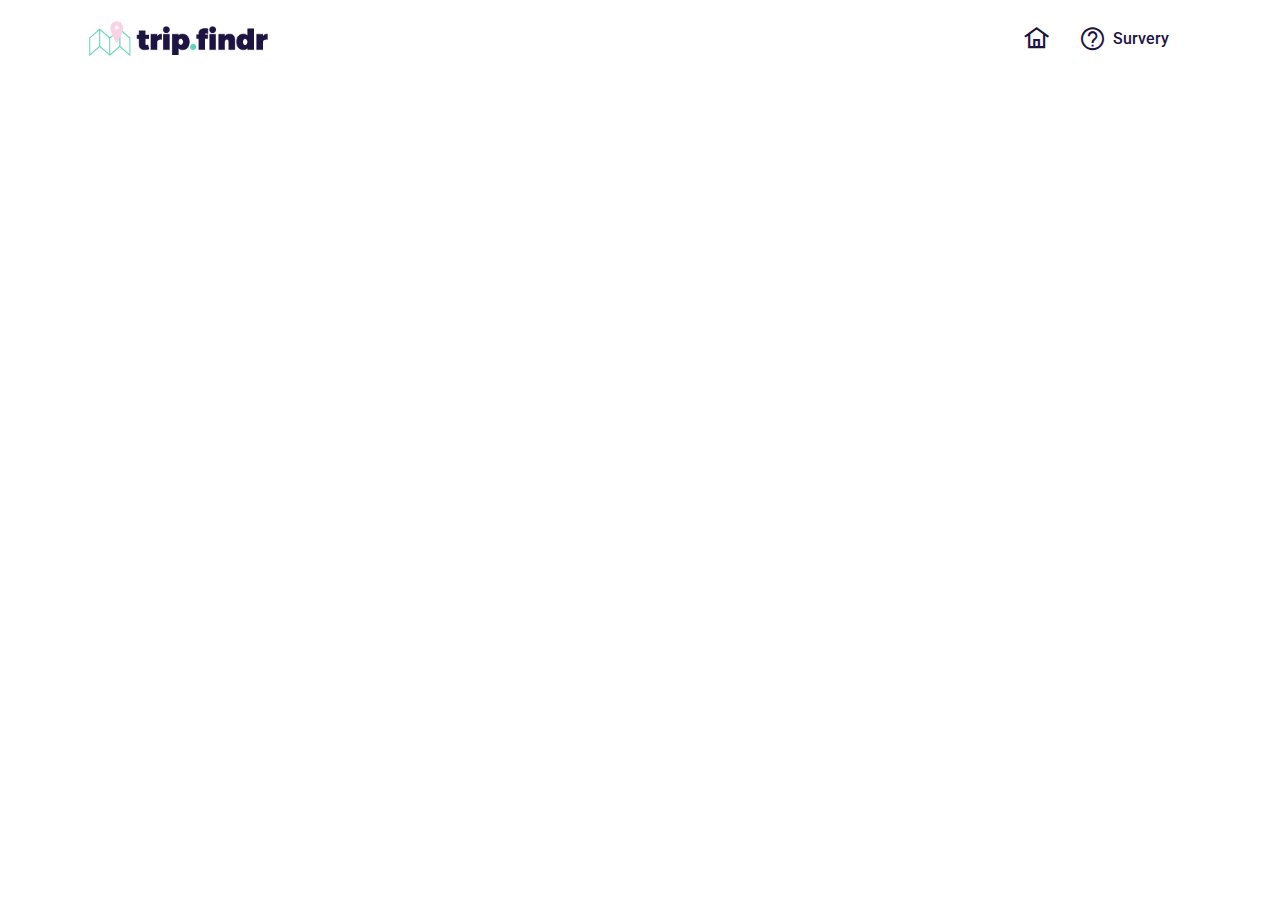
==== results.html @ 06245457 "create github pages" ====
<!DOCTYPE html>
<html  >
<head>
  <!-- Site made with Mobirise Website Builder v4.9.7, https://mobirise.com -->
  <meta charset="UTF-8">
  <meta http-equiv="X-UA-Compatible" content="IE=edge">
  <meta name="generator" content="Mobirise v4.9.7, mobirise.com">
  <meta name="viewport" content="width=device-width, initial-scale=1, minimum-scale=1">
  <link rel="shortcut icon" href="assets/images/tripfindr-icon-128x128.png" type="image/x-icon">
  <meta name="description" content="">
  
  <title>Results</title>
  <link rel="stylesheet" href="assets/web/assets/mobirise-icons/mobirise-icons.css">
  <link rel="stylesheet" href="assets/web/assets/mobirise-icons2/mobirise2.css">
  <link rel="stylesheet" href="assets/tether/tether.min.css">
  <link rel="stylesheet" href="assets/bootstrap/css/bootstrap.min.css">
  <link rel="stylesheet" href="assets/bootstrap/css/bootstrap-grid.min.css">
  <link rel="stylesheet" href="assets/bootstrap/css/bootstrap-reboot.min.css">
  <link rel="stylesheet" href="assets/dropdown/css/style.css">
  <link rel="stylesheet" href="assets/theme/css/style.css">
  <link rel="stylesheet" href="assets/mobirise/css/mbr-additional.css" type="text/css">
  
  
  
</head>
<body>
  <section class="menu cid-qTkzRZLJNu" once="menu" id="menu1-4">

    

    <nav class="navbar navbar-expand beta-menu navbar-dropdown align-items-center navbar-fixed-top navbar-toggleable-sm">
        <button class="navbar-toggler navbar-toggler-right" type="button" data-toggle="collapse" data-target="#navbarSupportedContent" aria-controls="navbarSupportedContent" aria-expanded="false" aria-label="Toggle navigation">
            <div class="hamburger">
                <span></span>
                <span></span>
                <span></span>
                <span></span>
            </div>
        </button>
        <div class="menu-logo">
            <div class="navbar-brand">
                <span class="navbar-logo">
                    <a href="index.html">
                         <img src="assets/images/tripfindr-logo-header-50px-284x88.png" alt="Mobirise" title="" style="height: 3.8rem;">
                    </a>
                </span>
                
            </div>
        </div>
        <div class="collapse navbar-collapse" id="navbarSupportedContent">
            <ul class="navbar-nav nav-dropdown nav-right" data-app-modern-menu="true"><li class="nav-item">
                    <a class="nav-link link text-secondary display-4" href="index.html"><span class="mobi-mbri mobi-mbri-home mbr-iconfont mbr-iconfont-btn"></span>
                        </a>
                </li>
                <li class="nav-item">
                    <a class="nav-link link text-secondary display-4" href="survey.html"><span class="mobi-mbri mobi-mbri-help mbr-iconfont mbr-iconfont-btn" style="font-size: 23px;"></span>
                        
                        Survery</a>
                </li><li class="nav-item"><a class="nav-link link text-secondary display-4" href="https://mobirise.com">
                        </a></li></ul>
            
        </div>
    </nav>
</section>


  <section class="engine"><a href="https://mobirise.info/o">portfolio site templates</a></section><script src="assets/web/assets/jquery/jquery.min.js"></script>
  <script src="assets/popper/popper.min.js"></script>
  <script src="assets/tether/tether.min.js"></script>
  <script src="assets/bootstrap/js/bootstrap.min.js"></script>
  <script src="assets/smoothscroll/smooth-scroll.js"></script>
  <script src="assets/dropdown/js/script.min.js"></script>
  <script src="assets/touchswipe/jquery.touch-swipe.min.js"></script>
  <script src="assets/theme/js/script.js"></script>
  
  
</body>
</html>
---- assets/web/assets/mobirise-icons/mobirise-icons.css ----
@font-face {
  font-family: 'MobiriseIcons';
  src:  url('mobirise-icons.eot?spat4u');
  src:  url('mobirise-icons.eot?spat4u#iefix') format('embedded-opentype'),
    url('mobirise-icons.ttf?spat4u') format('truetype'),
    url('mobirise-icons.woff?spat4u') format('woff'),
    url('mobirise-icons.svg?spat4u#MobiriseIcons') format('svg');
  font-weight: normal;
  font-style: normal;
}

[class^="mbri-"], [class*=" mbri-"] {
  /* use !important to prevent issues with browser extensions that change fonts */
  font-family: MobiriseIcons !important;
  speak: none;
  font-style: normal;
  font-weight: normal;
  font-variant: normal;
  text-transform: none;
  line-height: 1;

  /* Better Font Rendering =========== */
  -webkit-font-smoothing: antialiased;
  -moz-osx-font-smoothing: grayscale;
}

.mbri-add-submenu:before {
  content: "\e900";
}
.mbri-alert:before {
  content: "\e901";
}
.mbri-align-center:before {
  content: "\e902";
}
.mbri-align-justify:before {
  content: "\e903";
}
.mbri-align-left:before {
  content: "\e904";
}
.mbri-align-right:before {
  content: "\e905";
}
.mbri-android:before {
  content: "\e906";
}
.mbri-apple:before {
  content: "\e907";
}
.mbri-arrow-down:before {
  content: "\e908";
}
.mbri-arrow-next:before {
  content: "\e909";
}
.mbri-arrow-prev:before {
  content: "\e90a";
}
.mbri-arrow-up:before {
  content: "\e90b";
}
.mbri-bold:before {
  content: "\e90c";
}
.mbri-bookmark:before {
  content: "\e90d";
}
.mbri-bootstrap:before {
  content: "\e90e";
}
.mbri-briefcase:before {
  content: "\e90f";
}
.mbri-browse:before {
  content: "\e910";
}
.mbri-bulleted-list:before {
  content: "\e911";
}
.mbri-calendar:before {
  content: "\e912";
}
.mbri-camera:before {
  content: "\e913";
}
.mbri-cart-add:before {
  content: "\e914";
}
.mbri-cart-full:before {
  content: "\e915";
}
.mbri-cash:before {
  content: "\e916";
}
.mbri-change-style:before {
  content: "\e917";
}
.mbri-chat:before {
  content: "\e918";
}
.mbri-clock:before {
  content: "\e919";
}
.mbri-close:before {
  content: "\e91a";
}
.mbri-cloud:before {
  content: "\e91b";
}
.mbri-code:before {
  content: "\e91c";
}
.mbri-contact-form:before {
  content: "\e91d";
}
.mbri-credit-card:before {
  content: "\e91e";
}
.mbri-cursor-click:before {
  content: "\e91f";
}
.mbri-cust-feedback:before {
  content: "\e920";
}
.mbri-database:before {
  content: "\e921";
}
.mbri-delivery:before {
  content: "\e922";
}
.mbri-desktop:before {
  content: "\e923";
}
.mbri-devices:before {
  content: "\e924";
}
.mbri-down:before {
  content: "\e925";
}
.mbri-download:before {
  content: "\e989";
}
.mbri-drag-n-drop:before {
  content: "\e927";
}
.mbri-drag-n-drop2:before {
  content: "\e928";
}
.mbri-edit:before {
  content: "\e929";
}
.mbri-edit2:before {
  content: "\e92a";
}
.mbri-error:before {
  content: "\e92b";
}
.mbri-extension:before {
  content: "\e92c";
}
.mbri-features:before {
  content: "\e92d";
}
.mbri-file:before {
  content: "\e92e";
}
.mbri-flag:before {
  content: "\e92f";
}
.mbri-folder:before {
  content: "\e930";
}
.mbri-gift:before {
  content: "\e931";
}
.mbri-github:before {
  content: "\e932";
}
.mbri-globe:before {
  content: "\e933";
}
.mbri-globe-2:before {
  content: "\e934";
}
.mbri-growing-chart:before {
  content: "\e935";
}
.mbri-hearth:before {
  content: "\e936";
}
.mbri-help:before {
  content: "\e937";
}
.mbri-home:before {
  content: "\e938";
}
.mbri-hot-cup:before {
  content: "\e939";
}
.mbri-idea:before {
  content: "\e93a";
}
.mbri-image-gallery:before {
  content: "\e93b";
}
.mbri-image-slider:before {
  content: "\e93c";
}
.mbri-info:before {
  content: "\e93d";
}
.mbri-italic:before {
  content: "\e93e";
}
.mbri-key:before {
  content: "\e93f";
}
.mbri-laptop:before {
  content: "\e940";
}
.mbri-layers:before {
  content: "\e941";
}
.mbri-left-right:before {
  content: "\e942";
}
.mbri-left:before {
  content: "\e943";
}
.mbri-letter:before {
  content: "\e944";
}
.mbri-like:before {
  content: "\e945";
}
.mbri-link:before {
  content: "\e946";
}
.mbri-lock:before {
  content: "\e947";
}
.mbri-login:before {
  content: "\e948";
}
.mbri-logout:before {
  content: "\e949";
}
.mbri-magic-stick:before {
  content: "\e94a";
}
.mbri-map-pin:before {
  content: "\e94b";
}
.mbri-menu:before {
  content: "\e94c";
}
.mbri-mobile:before {
  content: "\e94d";
}
.mbri-mobile2:before {
  content: "\e94e";
}
.mbri-mobirise:before {
  content: "\e94f";
}
.mbri-more-horizontal:before {
  content: "\e950";
}
.mbri-more-vertical:before {
  content: "\e951";
}
.mbri-music:before {
  content: "\e952";
}
.mbri-new-file:before {
  content: "\e953";
}
.mbri-numbered-list:before {
  content: "\e954";
}
.mbri-opened-folder:before {
  content: "\e955";
}
.mbri-pages:before {
  content: "\e956";
}
.mbri-paper-plane:before {
  content: "\e957";
}
.mbri-paperclip:before {
  content: "\e958";
}
.mbri-photo:before {
  content: "\e959";
}
.mbri-photos:before {
  content: "\e95a";
}
.mbri-pin:before {
  content: "\e95b";
}
.mbri-play:before {
  content: "\e95c";
}
.mbri-plus:before {
  content: "\e95d";
}
.mbri-preview:before {
  content: "\e95e";
}
.mbri-print:before {
  content: "\e95f";
}
.mbri-protect:before {
  content: "\e960";
}
.mbri-question:before {
  content: "\e961";
}
.mbri-quote-left:before {
  content: "\e962";
}
.mbri-quote-right:before {
  content: "\e963";
}
.mbri-refresh:before {
  content: "\e964";
}
.mbri-responsive:before {
  content: "\e965";
}
.mbri-right:before {
  content: "\e966";
}
.mbri-rocket:before {
  content: "\e967";
}
.mbri-sad-face:before {
  content: "\e968";
}
.mbri-sale:before {
  content: "\e969";
}
.mbri-save:before {
  content: "\e96a";
}
.mbri-search:before {
  content: "\e96b";
}
.mbri-setting:before {
  content: "\e96c";
}
.mbri-setting2:before {
  content: "\e96d";
}
.mbri-setting3:before {
  content: "\e96e";
}
.mbri-share:before {
  content: "\e96f";
}
.mbri-shopping-bag:before {
  content: "\e970";
}
.mbri-shopping-basket:before {
  content: "\e971";
}
.mbri-shopping-cart:before {
  content: "\e972";
}
.mbri-sites:before {
  content: "\e973";
}
.mbri-smile-face:before {
  content: "\e974";
}
.mbri-speed:before {
  content: "\e975";
}
.mbri-star:before {
  content: "\e976";
}
.mbri-success:before {
  content: "\e977";
}
.mbri-sun:before {
  content: "\e978";
}
.mbri-sun2:before {
  content: "\e979";
}
.mbri-tablet:before {
  content: "\e97a";
}
.mbri-tablet-vertical:before {
  content: "\e97b";
}
.mbri-target:before {
  content: "\e97c";
}
.mbri-timer:before {
  content: "\e97d";
}
.mbri-to-ftp:before {
  content: "\e97e";
}
.mbri-to-local-drive:before {
  content: "\e97f";
}
.mbri-touch-swipe:before {
  content: "\e980";
}
.mbri-touch:before {
  content: "\e981";
}
.mbri-trash:before {
  content: "\e982";
}
.mbri-underline:before {
  content: "\e983";
}
.mbri-unlink:before {
  content: "\e984";
}
.mbri-unlock:before {
  content: "\e985";
}
.mbri-up-down:before {
  content: "\e986";
}
.mbri-up:before {
  content: "\e987";
}
.mbri-update:before {
  content: "\e988";
}
.mbri-upload:before {
 content: "\e926"; 
}
.mbri-user:before {
  content: "\e98a";
}
.mbri-user2:before {
  content: "\e98b";
}
.mbri-users:before {
  content: "\e98c";
}
.mbri-video:before {
  content: "\e98d";
}
.mbri-video-play:before {
  content: "\e98e";
}
.mbri-watch:before {
  content: "\e98f";
}
.mbri-website-theme:before {
  content: "\e990";
}
.mbri-wifi:before {
  content: "\e991";
}
.mbri-windows:before {
  content: "\e992";
}
.mbri-zoom-out:before {
  content: "\e993";
}
.mbri-redo:before {
  content: "\e994";
}
.mbri-undo:before {
  content: "\e995";
}
---- assets/web/assets/mobirise-icons2/mobirise2.css ----
@font-face {
  font-family: 'Moririse2';
  src:  url('mobirise2.eot?f2bix4');
  src:  url('mobirise2.eot?f2bix4#iefix') format('embedded-opentype'),
    url('mobirise2.ttf?f2bix4') format('truetype'),
    url('mobirise2.woff?f2bix4') format('woff'),
    url('mobirise2.svg?f2bix4#mobirise2') format('svg');
  font-weight: normal;
  font-style: normal;
}

[class^="mobi-"], [class*=" mobi-"] {
  /* use !important to prevent issues with browser extensions that change fonts */
  font-family: 'Moririse2' !important;
  speak: none;
  font-style: normal;
  font-weight: normal;
  font-variant: normal;
  text-transform: none;
  line-height: 1;

  /* Better Font Rendering =========== */
  -webkit-font-smoothing: antialiased;
  -moz-osx-font-smoothing: grayscale;
}

.mobi-mbri-add-submenu:before {
  content: "\e900";
}
.mobi-mbri-alert:before {
  content: "\e901";
}
.mobi-mbri-align-center:before {
  content: "\e902";
}
.mobi-mbri-align-justify:before {
  content: "\e903";
}
.mobi-mbri-align-left:before {
  content: "\e904";
}
.mobi-mbri-align-right:before {
  content: "\e905";
}
.mobi-mbri-android:before {
  content: "\e906";
}
.mobi-mbri-apple:before {
  content: "\e907";
}
.mobi-mbri-arrow-down:before {
  content: "\e908";
}
.mobi-mbri-arrow-next:before {
  content: "\e909";
}
.mobi-mbri-arrow-prev:before {
  content: "\e90a";
}
.mobi-mbri-arrow-up:before {
  content: "\e90b";
}
.mobi-mbri-bold:before {
  content: "\e90c";
}
.mobi-mbri-bookmark:before {
  content: "\e90d";
}
.mobi-mbri-bootstrap:before {
  content: "\e90e";
}
.mobi-mbri-briefcase:before {
  content: "\e90f";
}
.mobi-mbri-browse:before {
  content: "\e910";
}
.mobi-mbri-bulleted-list:before {
  content: "\e911";
}
.mobi-mbri-calendar:before {
  content: "\e912";
}
.mobi-mbri-camera:before {
  content: "\e913";
}
.mobi-mbri-cart-add:before {
  content: "\e914";
}
.mobi-mbri-cart-full:before {
  content: "\e915";
}
.mobi-mbri-cash:before {
  content: "\e916";
}
.mobi-mbri-change-style:before {
  content: "\e917";
}
.mobi-mbri-chat:before {
  content: "\e918";
}
.mobi-mbri-clock:before {
  content: "\e919";
}
.mobi-mbri-close:before {
  content: "\e91a";
}
.mobi-mbri-cloud:before {
  content: "\e91b";
}
.mobi-mbri-code:before {
  content: "\e91c";
}
.mobi-mbri-contact-form:before {
  content: "\e91d";
}
.mobi-mbri-credit-card:before {
  content: "\e91e";
}
.mobi-mbri-cursor-click:before {
  content: "\e91f";
}
.mobi-mbri-cust-feedback:before {
  content: "\e920";
}
.mobi-mbri-database:before {
  content: "\e921";
}
.mobi-mbri-delivery:before {
  content: "\e922";
}
.mobi-mbri-desktop:before {
  content: "\e923";
}
.mobi-mbri-devices:before {
  content: "\e924";
}
.mobi-mbri-down:before {
  content: "\e925";
}
.mobi-mbri-download-2:before {
  content: "\e926";
}
.mobi-mbri-download:before {
  content: "\e927";
}
.mobi-mbri-drag-n-drop-2:before {
  content: "\e928";
}
.mobi-mbri-drag-n-drop:before {
  content: "\e929";
}
.mobi-mbri-edit-2:before {
  content: "\e92a";
}
.mobi-mbri-edit:before {
  content: "\e92b";
}
.mobi-mbri-error:before {
  content: "\e92c";
}
.mobi-mbri-extension:before {
  content: "\e92d";
}
.mobi-mbri-features:before {
  content: "\e92e";
}
.mobi-mbri-file:before {
  content: "\e92f";
}
.mobi-mbri-flag:before {
  content: "\e930";
}
.mobi-mbri-folder:before {
  content: "\e931";
}
.mobi-mbri-gift:before {
  content: "\e932";
}
.mobi-mbri-github:before {
  content: "\e933";
}
.mobi-mbri-globe-2:before {
  content: "\e934";
}
.mobi-mbri-globe:before {
  content: "\e935";
}
.mobi-mbri-growing-chart:before {
  content: "\e936";
}
.mobi-mbri-hearth:before {
  content: "\e937";
}
.mobi-mbri-help:before {
  content: "\e938";
}
.mobi-mbri-home:before {
  content: "\e939";
}
.mobi-mbri-hot-cup:before {
  content: "\e93a";
}
.mobi-mbri-idea:before {
  content: "\e93b";
}
.mobi-mbri-image-gallery:before {
  content: "\e93c";
}
.mobi-mbri-image-slider:before {
  content: "\e93d";
}
.mobi-mbri-info:before {
  content: "\e93e";
}
.mobi-mbri-italic:before {
  content: "\e93f";
}
.mobi-mbri-key:before {
  content: "\e940";
}
.mobi-mbri-laptop:before {
  content: "\e941";
}
.mobi-mbri-layers:before {
  content: "\e942";
}
.mobi-mbri-left-right:before {
  content: "\e943";
}
.mobi-mbri-left:before {
  content: "\e944";
}
.mobi-mbri-letter:before {
  content: "\e945";
}
.mobi-mbri-like:before {
  content: "\e946";
}
.mobi-mbri-link:before {
  content: "\e947";
}
.mobi-mbri-lock:before {
  content: "\e948";
}
.mobi-mbri-login:before {
  content: "\e949";
}
.mobi-mbri-logout:before {
  content: "\e94a";
}
.mobi-mbri-magic-stick:before {
  content: "\e94b";
}
.mobi-mbri-map-pin:before {
  content: "\e94c";
}
.mobi-mbri-menu:before {
  content: "\e94d";
}
.mobi-mbri-mobile-2:before {
  content: "\e94e";
}
.mobi-mbri-mobile-horizontal:before {
  content: "\e94f";
}
.mobi-mbri-mobile:before {
  content: "\e950";
}
.mobi-mbri-mobirise:before {
  content: "\e951";
}
.mobi-mbri-more-horizontal:before {
  content: "\e952";
}
.mobi-mbri-more-vertical:before {
  content: "\e953";
}
.mobi-mbri-music:before {
  content: "\e954";
}
.mobi-mbri-new-file:before {
  content: "\e955";
}
.mobi-mbri-numbered-list:before {
  content: "\e956";
}
.mobi-mbri-opened-folder:before {
  content: "\e957";
}
.mobi-mbri-pages:before {
  content: "\e958";
}
.mobi-mbri-paper-plane:before {
  content: "\e959";
}
.mobi-mbri-paperclip:before {
  content: "\e95a";
}
.mobi-mbri-phone:before {
  content: "\e95b";
}
.mobi-mbri-photo:before {
  content: "\e95c";
}
.mobi-mbri-photos:before {
  content: "\e95d";
}
.mobi-mbri-pin:before {
  content: "\e95e";
}
.mobi-mbri-play:before {
  content: "\e95f";
}
.mobi-mbri-plus:before {
  content: "\e960";
}
.mobi-mbri-preview:before {
  content: "\e961";
}
.mobi-mbri-print:before {
  content: "\e962";
}
.mobi-mbri-protect:before {
  content: "\e963";
}
.mobi-mbri-question:before {
  content: "\e964";
}
.mobi-mbri-quote-left:before {
  content: "\e965";
}
.mobi-mbri-quote-right:before {
  content: "\e966";
}
.mobi-mbri-redo:before {
  content: "\e967";
}
.mobi-mbri-refresh:before {
  content: "\e968";
}
.mobi-mbri-responsive-2:before {
  content: "\e969";
}
.mobi-mbri-responsive:before {
  content: "\e96a";
}
.mobi-mbri-right:before {
  content: "\e96b";
}
.mobi-mbri-rocket:before {
  content: "\e96c";
}
.mobi-mbri-sad-face:before {
  content: "\e96d";
}
.mobi-mbri-sale:before {
  content: "\e96e";
}
.mobi-mbri-save:before {
  content: "\e96f";
}
.mobi-mbri-search:before {
  content: "\e970";
}
.mobi-mbri-setting-2:before {
  content: "\e971";
}
.mobi-mbri-setting-3:before {
  content: "\e972";
}
.mobi-mbri-setting:before {
  content: "\e973";
}
.mobi-mbri-share:before {
  content: "\e974";
}
.mobi-mbri-shopping-bag:before {
  content: "\e975";
}
.mobi-mbri-shopping-basket:before {
  content: "\e976";
}
.mobi-mbri-shopping-cart:before {
  content: "\e977";
}
.mobi-mbri-sites:before {
  content: "\e978";
}
.mobi-mbri-smile-face:before {
  content: "\e979";
}
.mobi-mbri-speed:before {
  content: "\e97a";
}
.mobi-mbri-star:before {
  content: "\e97b";
}
.mobi-mbri-success:before {
  content: "\e97c";
}
.mobi-mbri-sun:before {
  content: "\e97d";
}
.mobi-mbri-sun2:before {
  content: "\e97e";
}
.mobi-mbri-tablet-vertical:before {
  content: "\e97f";
}
.mobi-mbri-tablet:before {
  content: "\e980";
}
.mobi-mbri-target:before {
  content: "\e981";
}
.mobi-mbri-timer:before {
  content: "\e982";
}
.mobi-mbri-to-ftp:before {
  content: "\e983";
}
.mobi-mbri-to-local-drive:before {
  content: "\e984";
}
.mobi-mbri-touch-swipe:before {
  content: "\e985";
}
.mobi-mbri-touch:before {
  content: "\e986";
}
.mobi-mbri-trash:before {
  content: "\e987";
}
.mobi-mbri-underline:before {
  content: "\e988";
}
.mobi-mbri-undo:before {
  content: "\e989";
}
.mobi-mbri-unlink:before {
  content: "\e98a";
}
.mobi-mbri-unlock:before {
  content: "\e98b";
}
.mobi-mbri-up-down:before {
  content: "\e98c";
}
.mobi-mbri-up:before {
  content: "\e98d";
}
.mobi-mbri-update:before {
  content: "\e98e";
}
.mobi-mbri-upload-2:before {
  content: "\e98f";
}
.mobi-mbri-upload:before {
  content: "\e990";
}
.mobi-mbri-user-2:before {
  content: "\e991";
}
.mobi-mbri-user:before {
  content: "\e992";
}
.mobi-mbri-users:before {
  content: "\e993";
}
.mobi-mbri-video-play:before {
  content: "\e994";
}
.mobi-mbri-video:before {
  content: "\e995";
}
.mobi-mbri-watch:before {
  content: "\e996";
}
.mobi-mbri-website-theme-2:before {
  content: "\e997";
}
.mobi-mbri-website-theme:before {
  content: "\e998";
}
.mobi-mbri-wifi:before {
  content: "\e999";
}
.mobi-mbri-windows:before {
  content: "\e99a";
}
.mobi-mbri-zoom-in:before {
  content: "\e99b";
}
.mobi-mbri-zoom-out:before {
  content: "\e99c";
}
---- assets/dropdown/css/style.css ----
.navbar-dropdown {
  left: 0;
  padding: 0;
  position: absolute;
  right: 0;
  top: 0;
  transition: all 0.45s ease;
  z-index: 1030;
  background: #282828; }
  .navbar-dropdown .navbar-logo {
    margin-right: 0.8rem;
    transition: margin 0.3s ease-in-out;
    vertical-align: middle; }
    .navbar-dropdown .navbar-logo img {
      height: 3.125rem;
      transition: all 0.3s ease-in-out; }
    .navbar-dropdown .navbar-logo.mbr-iconfont {
      font-size: 3.125rem;
      line-height: 3.125rem; }
  .navbar-dropdown .navbar-caption {
    font-weight: 700;
    white-space: normal;
    vertical-align: -4px;
    line-height: 3.125rem !important; }
    .navbar-dropdown .navbar-caption, .navbar-dropdown .navbar-caption:hover {
      color: inherit;
      text-decoration: none; }
  .navbar-dropdown .mbr-iconfont + .navbar-caption {
    vertical-align: -1px; }
  .navbar-dropdown.navbar-fixed-top {
    position: fixed; }
  .navbar-dropdown .navbar-brand span {
    vertical-align: -4px; }
  .navbar-dropdown.bg-color.transparent {
    background: none; }
  .navbar-dropdown.navbar-short .navbar-brand {
    padding: 0.625rem 0; }
    .navbar-dropdown.navbar-short .navbar-brand span {
      vertical-align: -1px; }
  .navbar-dropdown.navbar-short .navbar-caption {
    line-height: 2.375rem !important;
    vertical-align: -2px; }
  .navbar-dropdown.navbar-short .navbar-logo {
    margin-right: 0.5rem; }
    .navbar-dropdown.navbar-short .navbar-logo img {
      height: 2.375rem; }
    .navbar-dropdown.navbar-short .navbar-logo.mbr-iconfont {
      font-size: 2.375rem;
      line-height: 2.375rem; }
  .navbar-dropdown.navbar-short .mbr-table-cell {
    height: 3.625rem; }
  .navbar-dropdown .navbar-close {
    left: 0.6875rem;
    position: fixed;
    top: 0.75rem;
    z-index: 1000; }
  .navbar-dropdown .hamburger-icon {
    content: "";
    display: inline-block;
    vertical-align: middle;
    width: 16px;
    -webkit-box-shadow: 0 -6px 0 1px #282828,0 0 0 1px #282828,0 6px 0 1px #282828;
    -moz-box-shadow: 0 -6px 0 1px #282828,0 0 0 1px #282828,0 6px 0 1px #282828;
    box-shadow: 0 -6px 0 1px #282828,0 0 0 1px #282828,0 6px 0 1px #282828; }

.dropdown-menu .dropdown-toggle[data-toggle="dropdown-submenu"]::after {
  border-bottom: 0.35em solid transparent;
  border-left: 0.35em solid;
  border-right: 0;
  border-top: 0.35em solid transparent;
  margin-left: 0.3rem; }

.dropdown-menu .dropdown-item:focus {
  outline: 0; }

.nav-dropdown {
  font-size: 0.75rem;
  font-weight: 500;
  height: auto !important; }
  .nav-dropdown .nav-btn {
    padding-left: 1rem; }
  .nav-dropdown .link {
    margin: .667em 1.667em;
    font-weight: 500;
    padding: 0;
    transition: color .2s ease-in-out; }
    .nav-dropdown .link.dropdown-toggle {
      margin-right: 2.583em; }
      .nav-dropdown .link.dropdown-toggle::after {
        margin-left: .25rem;
        border-top: 0.35em solid;
        border-right: 0.35em solid transparent;
        border-left: 0.35em solid transparent;
        border-bottom: 0; }
      .nav-dropdown .link.dropdown-toggle[aria-expanded="true"] {
        margin: 0;
        padding: 0.667em 3.263em  0.667em 1.667em; }
  .nav-dropdown .link::after,
  .nav-dropdown .dropdown-item::after {
    color: inherit; }
  .nav-dropdown .btn {
    font-size: 0.75rem;
    font-weight: 700;
    letter-spacing: 0;
    margin-bottom: 0;
    padding-left: 1.25rem;
    padding-right: 1.25rem; }
  .nav-dropdown .dropdown-menu {
    border-radius: 0;
    border: 0;
    left: 0;
    margin: 0;
    padding-bottom: 1.25rem;
    padding-top: 1.25rem;
    position: relative; }
  .nav-dropdown .dropdown-submenu {
    margin-left: 0.125rem;
    top: 0; }
  .nav-dropdown .dropdown-item {
    font-weight: 500;
    line-height: 2;
    padding: 0.3846em 4.615em 0.3846em 1.5385em;
    position: relative;
    transition: color .2s ease-in-out, background-color .2s ease-in-out; }
    .nav-dropdown .dropdown-item::after {
      margin-top: -0.3077em;
      position: absolute;
      right: 1.1538em;
      top: 50%; }
    .nav-dropdown .dropdown-item:focus, .nav-dropdown .dropdown-item:hover {
      background: none; }

@media (max-width: 767px) {
  .nav-dropdown.navbar-toggleable-sm {
    bottom: 0;
    display: none;
    left: 0;
    overflow-x: hidden;
    position: fixed;
    top: 0;
    transform: translateX(-100%);
    -ms-transform: translateX(-100%);
    -webkit-transform: translateX(-100%);
    width: 18.75rem;
    z-index: 999; } }
.nav-dropdown.navbar-toggleable-xl {
  bottom: 0;
  display: none;
  left: 0;
  overflow-x: hidden;
  position: fixed;
  top: 0;
  transform: translateX(-100%);
  -ms-transform: translateX(-100%);
  -webkit-transform: translateX(-100%);
  width: 18.75rem;
  z-index: 999; }

.nav-dropdown-sm {
  display: block !important;
  overflow-x: hidden;
  overflow: auto;
  padding-top: 3.875rem; }
  .nav-dropdown-sm::after {
    content: "";
    display: block;
    height: 3rem;
    width: 100%; }
  .nav-dropdown-sm.collapse.in ~ .navbar-close {
    display: block !important; }
  .nav-dropdown-sm.collapsing, .nav-dropdown-sm.collapse.in {
    transform: translateX(0);
    -ms-transform: translateX(0);
    -webkit-transform: translateX(0);
    transition: all 0.25s ease-out;
    -webkit-transition: all 0.25s ease-out;
    background: #282828; }
  .nav-dropdown-sm.collapsing[aria-expanded="false"] {
    transform: translateX(-100%);
    -ms-transform: translateX(-100%);
    -webkit-transform: translateX(-100%); }
  .nav-dropdown-sm .nav-item {
    display: block;
    margin-left: 0 !important;
    padding-left: 0; }
  .nav-dropdown-sm .link,
  .nav-dropdown-sm .dropdown-item {
    border-top: 1px dotted rgba(255, 255, 255, 0.1);
    font-size: 0.8125rem;
    line-height: 1.6;
    margin: 0 !important;
    padding: 0.875rem 2.4rem 0.875rem 1.5625rem !important;
    position: relative;
    white-space: normal; }
    .nav-dropdown-sm .link:focus, .nav-dropdown-sm .link:hover,
    .nav-dropdown-sm .dropdown-item:focus,
    .nav-dropdown-sm .dropdown-item:hover {
      background: rgba(0, 0, 0, 0.2) !important;
      color: #c0a375; }
  .nav-dropdown-sm .nav-btn {
    position: relative;
    padding: 1.5625rem 1.5625rem 0 1.5625rem; }
    .nav-dropdown-sm .nav-btn::before {
      border-top: 1px dotted rgba(255, 255, 255, 0.1);
      content: "";
      left: 0;
      position: absolute;
      top: 0;
      width: 100%; }
    .nav-dropdown-sm .nav-btn + .nav-btn {
      padding-top: 0.625rem; }
      .nav-dropdown-sm .nav-btn + .nav-btn::before {
        display: none; }
  .nav-dropdown-sm .btn {
    padding: 0.625rem 0; }
  .nav-dropdown-sm .dropdown-toggle[data-toggle="dropdown-submenu"]::after {
    margin-left: .25rem;
    border-top: 0.35em solid;
    border-right: 0.35em solid transparent;
    border-left: 0.35em solid transparent;
    border-bottom: 0; }
  .nav-dropdown-sm .dropdown-toggle[data-toggle="dropdown-submenu"][aria-expanded="true"]::after {
    border-top: 0;
    border-right: 0.35em solid transparent;
    border-left: 0.35em solid transparent;
    border-bottom: 0.35em solid; }
  .nav-dropdown-sm .dropdown-menu {
    margin: 0;
    padding: 0;
    position: relative;
    top: 0;
    left: 0;
    width: 100%;
    border: 0;
    float: none;
    border-radius: 0;
    background: none; }
  .nav-dropdown-sm .dropdown-submenu {
    left: 100%;
    margin-left: 0.125rem;
    margin-top: -1.25rem;
    top: 0; }

.navbar-toggleable-sm .nav-dropdown .dropdown-menu {
  position: absolute; }

.navbar-toggleable-sm .nav-dropdown .dropdown-submenu {
  left: 100%;
  margin-left: 0.125rem;
  margin-top: -1.25rem;
  top: 0; }

.navbar-toggleable-sm.opened .nav-dropdown .dropdown-menu {
  position: relative; }

.navbar-toggleable-sm.opened .nav-dropdown .dropdown-submenu {
  left: 0;
  margin-left: 00rem;
  margin-top: 0rem;
  top: 0; }

.is-builder .nav-dropdown.collapsing {
  transition: none !important; }

/*# sourceMappingURL=style.css.map */
---- assets/theme/css/style.css ----
/*!
 * Mobirise v4 theme (https://mobirise.com/)
 * Copyright 2017 Mobirise
 */
section {
  background-color: #eeeeee; }

section,
.container,
.container-fluid {
  position: relative;
  word-wrap: break-word; }

a.mbr-iconfont:hover {
  text-decoration: none; }

.article .lead p, .article .lead ul, .article .lead ol, .article .lead pre, .article .lead blockquote {
  margin-bottom: 0; }

a {
  font-style: normal;
  font-weight: 400;
  cursor: pointer; }
  a, a:hover {
    text-decoration: none; }

figure {
  margin-bottom: 0; }

body {
  color: #232323; }

h1, h2, h3, h4, h5, h6,
.h1, .h2, .h3, .h4, .h5, .h6,
.display-1, .display-2, .display-3, .display-4 {
  line-height: 1;
  word-break: break-word;
  word-wrap: break-word; }

b, strong {
  font-weight: bold; }

blockquote {
  padding: 10px 0 10px 20px;
  position: relative;
  border-left: 2px solid;
  border-color: #ff3366; }

input:-webkit-autofill, input:-webkit-autofill:hover, input:-webkit-autofill:focus, input:-webkit-autofill:active {
  transition-delay: 9999s;
  transition-property: background-color, color; }

textarea[type="hidden"] {
  display: none; }

body {
  position: relative; }

section {
  background-position: 50% 50%;
  background-repeat: no-repeat;
  background-size: cover; }
  section .mbr-background-video,
  section .mbr-background-video-preview {
    position: absolute;
    bottom: 0;
    left: 0;
    right: 0;
    top: 0; }

.hidden {
  visibility: hidden; }

.mbr-z-index20 {
  z-index: 20; }

/*! Base colors */
.mbr-white {
  color: #ffffff; }

.mbr-black {
  color: #000000; }

.mbr-bg-white {
  background-color: #ffffff; }

.mbr-bg-black {
  background-color: #000000; }

/*! Text-aligns */
.align-left {
  text-align: left; }

.align-center {
  text-align: center; }

.align-right {
  text-align: right; }

@media (max-width: 767px) {
  .align-left, .align-center, .align-right, .mbr-section-btn, .mbr-section-title {
    text-align: center; } }
/*! Font-weight  */
.mbr-light {
  font-weight: 300; }

.mbr-regular {
  font-weight: 400; }

.mbr-semibold {
  font-weight: 500; }

.mbr-bold {
  font-weight: 700; }

/*! Media  */
.media-size-item {
  -webkit-flex: 1 1 auto;
  -moz-flex: 1 1 auto;
  -ms-flex: 1 1 auto;
  -o-flex: 1 1 auto;
  flex: 1 1 auto; }

.media-content {
  -webkit-flex-basis: 100%;
  flex-basis: 100%; }

.media-container-row {
  display: -ms-flexbox;
  display: -webkit-flex;
  display: flex;
  -webkit-flex-direction: row;
  -ms-flex-direction: row;
  flex-direction: row;
  -webkit-flex-wrap: wrap;
  -ms-flex-wrap: wrap;
  flex-wrap: wrap;
  -webkit-justify-content: center;
  -ms-flex-pack: center;
  justify-content: center;
  -webkit-align-content: center;
  -ms-flex-line-pack: center;
  align-content: center;
  -webkit-align-items: start;
  -ms-flex-align: start;
  align-items: start; }
  .media-container-row .media-size-item {
    width: 400px; }

.media-container-column {
  display: -ms-flexbox;
  display: -webkit-flex;
  display: flex;
  -webkit-flex-direction: column;
  -ms-flex-direction: column;
  flex-direction: column;
  -webkit-flex-wrap: wrap;
  -ms-flex-wrap: wrap;
  flex-wrap: wrap;
  -webkit-justify-content: center;
  -ms-flex-pack: center;
  justify-content: center;
  -webkit-align-content: center;
  -ms-flex-line-pack: center;
  align-content: center;
  -webkit-align-items: stretch;
  -ms-flex-align: stretch;
  align-items: stretch; }
  .media-container-column > * {
    width: 100%; }

@media (min-width: 992px) {
  .media-container-row {
    -webkit-flex-wrap: nowrap;
    -ms-flex-wrap: nowrap;
    flex-wrap: nowrap; } }
figure {
  overflow: hidden; }

figure[mbr-media-size] {
  transition: width 0.1s; }

.mbr-figure img, .mbr-figure iframe {
  display: block;
  width: 100%; }

.card {
  background-color: transparent;
  border: none; }

.card-img {
  text-align: center;
  flex-shrink: 0;
  -webkit-flex-shrink: 0; }

.media {
  max-width: 100%;
  margin: 0 auto; }

.mbr-figure {
  -ms-flex-item-align: center;
  -ms-grid-row-align: center;
  -webkit-align-self: center;
  align-self: center; }

.media-container > div {
  max-width: 100%; }

.mbr-figure img, .card-img img {
  width: 100%; }

@media (max-width: 991px) {
  .media-size-item {
    width: auto !important; }

  .media {
    width: auto; }

  .mbr-figure {
    width: 100% !important; } }
/*! Buttons */
.mbr-section-btn {
  margin-left: -.25rem;
  margin-right: -.25rem;
  font-size: 0; }

nav .mbr-section-btn {
  margin-left: 0rem;
  margin-right: 0rem; }

/*! Btn icon margin */
.btn .mbr-iconfont, .btn.btn-sm .mbr-iconfont {
  cursor: pointer;
  margin-right: 0.5rem; }

.btn.btn-md .mbr-iconfont, .btn.btn-md .mbr-iconfont {
  margin-right: 0.8rem; }

.mbr-regular {
  font-weight: 400; }

.mbr-semibold {
  font-weight: 500; }

.mbr-bold {
  font-weight: 700; }

[type="submit"] {
  -webkit-appearance: none; }

/*! Full-screen */
.mbr-fullscreen .mbr-overlay {
  min-height: 100vh; }

.mbr-fullscreen {
  display: flex;
  display: -webkit-flex;
  display: -moz-flex;
  display: -ms-flex;
  display: -o-flex;
  align-items: center;
  -webkit-align-items: center;
  min-height: 100vh;
  padding-top: 3rem;
  padding-bottom: 3rem; }

/*! Map */
.map {
  height: 25rem;
  position: relative; }
  .map iframe {
    width: 100%;
    height: 100%; }

/* Form */
.form-asterisk {
  font-family: initial;
  position: absolute;
  top: -2px;
  font-weight: normal; }

/*! Scroll to top arrow */
.mbr-arrow-up {
  bottom: 25px;
  right: 90px;
  position: fixed;
  text-align: right;
  z-index: 5000;
  color: #ffffff;
  font-size: 32px;
  transform: rotate(180deg);
  -webkit-transform: rotate(180deg); }

.mbr-arrow-up a {
  background: rgba(0, 0, 0, 0.2);
  border-radius: 3px;
  color: #fff;
  display: inline-block;
  height: 60px;
  width: 60px;
  outline-style: none !important;
  position: relative;
  text-decoration: none;
  transition: all .3s ease-in-out;
  cursor: pointer;
  text-align: center; }
  .mbr-arrow-up a:hover {
    background-color: rgba(0, 0, 0, 0.4); }
  .mbr-arrow-up a i {
    line-height: 60px; }

.mbr-arrow-up-icon {
  display: block;
  color: #fff; }

.mbr-arrow-up-icon::before {
  content: "\203a";
  display: inline-block;
  font-family: serif;
  font-size: 32px;
  line-height: 1;
  font-style: normal;
  position: relative;
  top: 6px;
  left: -4px;
  -webkit-transform: rotate(-90deg);
  transform: rotate(-90deg); }

/*! Arrow Down */
.mbr-arrow {
  position: absolute;
  bottom: 45px;
  left: 50%;
  width: 60px;
  height: 60px;
  cursor: pointer;
  background-color: rgba(80, 80, 80, 0.5);
  border-radius: 50%;
  -webkit-transform: translateX(-50%);
  transform: translateX(-50%); }
  .mbr-arrow > a {
    display: inline-block;
    text-decoration: none;
    outline-style: none;
    -webkit-animation: arrowdown 1.7s ease-in-out infinite;
    animation: arrowdown 1.7s ease-in-out infinite; }
    .mbr-arrow > a > i {
      position: absolute;
      top: -2px;
      left: 15px;
      font-size: 2rem; }

@keyframes arrowdown {
  0% {
    transform: translateY(0px);
    -webkit-transform: translateY(0px); }
  50% {
    transform: translateY(-5px);
    -webkit-transform: translateY(-5px); }
  100% {
    transform: translateY(0px);
    -webkit-transform: translateY(0px); } }
@-webkit-keyframes arrowdown {
  0% {
    transform: translateY(0px);
    -webkit-transform: translateY(0px); }
  50% {
    transform: translateY(-5px);
    -webkit-transform: translateY(-5px); }
  100% {
    transform: translateY(0px);
    -webkit-transform: translateY(0px); } }
@media (max-width: 500px) {
  .mbr-arrow-up {
    left: 50%;
    right: auto;
    transform: translateX(-50%) rotate(180deg);
    -webkit-transform: translateX(-50%) rotate(180deg); } }
/*Gradients animation*/
@keyframes gradient-animation {
  from {
    background-position: 0% 100%;
    animation-timing-function: ease-in-out; }
  to {
    background-position: 100% 0%;
    animation-timing-function: ease-in-out; } }
@-webkit-keyframes gradient-animation {
  from {
    background-position: 0% 100%;
    animation-timing-function: ease-in-out; }
  to {
    background-position: 100% 0%;
    animation-timing-function: ease-in-out; } }
.bg-gradient {
  background-size: 200% 200%;
  animation: gradient-animation 5s infinite alternate;
  -webkit-animation: gradient-animation 5s infinite alternate; }

.menu .navbar-brand {
  display: -webkit-flex; }
  .menu .navbar-brand span {
    display: flex;
    display: -webkit-flex; }
  .menu .navbar-brand .navbar-caption-wrap {
    display: -webkit-flex; }
  .menu .navbar-brand .navbar-logo img {
    display: -webkit-flex; }
@media (min-width: 768px) and (max-width: 991px) {
  .menu .navbar-toggleable-sm .navbar-nav {
    display: -webkit-box;
    display: -webkit-flex;
    display: -ms-flexbox; } }
@media (min-width: 992px) {
  .menu .navbar-nav.nav-dropdown {
    display: -webkit-flex; }
  .menu .navbar-toggleable-sm .navbar-collapse {
    display: -webkit-flex !important; } }
@media (max-width: 767px) {
  .menu .navbar-collapse {
    max-height: 80vh; }
  .menu .dropdown-menu {
    max-height: 60vh; } }

.navbar {
  display: -webkit-flex;
  -webkit-flex-wrap: wrap;
  -webkit-align-items: center;
  -webkit-justify-content: space-between; }

.navbar-collapse {
  -webkit-flex-basis: 100%;
  -webkit-flex-grow: 1;
  -webkit-align-items: center;
  max-height: 93.5vh; }
  .navbar-collapse.show {
    overflow: auto; }

.nav-dropdown .link {
  padding: .667em 1.667em !important;
  margin: 0 !important; }

.nav {
  display: -webkit-flex;
  -webkit-flex-wrap: wrap; }

.row {
  display: -webkit-flex;
  -webkit-flex-wrap: wrap; }

.justify-content-center {
  -webkit-justify-content: center; }

.form-inline {
  display: -webkit-flex;
  -webkit-flex-flow: row wrap;
  -webkit-align-items: center; }

.card-wrapper {
  -webkit-flex: 1; }

.carousel-control {
  z-index: 10;
  display: -webkit-flex;
  -webkit-align-items: center;
  -webkit-justify-content: center; }

.carousel-controls {
  display: -webkit-flex; }

.media {
  display: -webkit-flex; }

.jq-selectbox__select {
  padding: 1.07em .5em;
  position: absolute;
  top: 0;
  left: 0;
  width: 100%; }

.jq-selectbox__dropdown {
  position: absolute;
  top: 100% !important;
  left: 0 !important;
  width: 100% !important; }

.jq-selectbox__trigger-arrow {
  transform: translateY(-50%); }

.jq-selectbox li {
  padding: 1.07em .5em; }

/*# sourceMappingURL=style.css.map */
.engine {
	position: absolute;
	text-indent: -2400px;
	text-align: center;
	padding: 0;
	top: 0;
	left: -2400px;
}
---- assets/mobirise/css/mbr-additional.css ----
@import url(https://fonts.googleapis.com/css?family=Montserrat:100,100i,200,200i,300,300i,400,400i,500,500i,600,600i,700,700i,800,800i,900,900i);
@import url(https://fonts.googleapis.com/css?family=Roboto:100,100i,300,300i,400,400i,500,500i,700,700i,900,900i);





body {
  font-style: normal;
  line-height: 1.5;
}
.mbr-section-title {
  font-style: normal;
  line-height: 1.2;
}
.mbr-section-subtitle {
  line-height: 1.3;
}
.mbr-text {
  font-style: normal;
  line-height: 1.6;
}
.display-1 {
  font-family: 'Montserrat', sans-serif;
  font-size: 3.25rem;
}
.display-1 > .mbr-iconfont {
  font-size: 5.2rem;
}
.display-2 {
  font-family: 'Montserrat', sans-serif;
  font-size: 2rem;
}
.display-2 > .mbr-iconfont {
  font-size: 3.2rem;
}
.display-4 {
  font-family: 'Roboto', sans-serif;
  font-size: 1rem;
}
.display-4 > .mbr-iconfont {
  font-size: 1.6rem;
}
.display-5 {
  font-family: 'Roboto', sans-serif;
  font-size: 1.5rem;
}
.display-5 > .mbr-iconfont {
  font-size: 2.4rem;
}
.display-7 {
  font-family: 'Roboto', sans-serif;
  font-size: 1.5rem;
}
.display-7 > .mbr-iconfont {
  font-size: 2.4rem;
}
/* ---- Fluid typography for mobile devices ---- */
/* 1.4 - font scale ratio ( bootstrap == 1.42857 ) */
/* 100vw - current viewport width */
/* (48 - 20)  48 == 48rem == 768px, 20 == 20rem == 320px(minimal supported viewport) */
/* 0.65 - min scale variable, may vary */
@media (max-width: 768px) {
  .display-1 {
    font-size: 2.6rem;
    font-size: calc( 1.7874999999999999rem + (3.25 - 1.7874999999999999) * ((100vw - 20rem) / (48 - 20)));
    line-height: calc( 1.4 * (1.7874999999999999rem + (3.25 - 1.7874999999999999) * ((100vw - 20rem) / (48 - 20))));
  }
  .display-2 {
    font-size: 1.6rem;
    font-size: calc( 1.35rem + (2 - 1.35) * ((100vw - 20rem) / (48 - 20)));
    line-height: calc( 1.4 * (1.35rem + (2 - 1.35) * ((100vw - 20rem) / (48 - 20))));
  }
  .display-4 {
    font-size: 0.8rem;
    font-size: calc( 1rem + (1 - 1) * ((100vw - 20rem) / (48 - 20)));
    line-height: calc( 1.4 * (1rem + (1 - 1) * ((100vw - 20rem) / (48 - 20))));
  }
  .display-5 {
    font-size: 1.2rem;
    font-size: calc( 1.175rem + (1.5 - 1.175) * ((100vw - 20rem) / (48 - 20)));
    line-height: calc( 1.4 * (1.175rem + (1.5 - 1.175) * ((100vw - 20rem) / (48 - 20))));
  }
}
/* Buttons */
.btn {
  font-weight: 500;
  border-width: 2px;
  font-style: normal;
  letter-spacing: 1px;
  margin: .4rem .8rem;
  white-space: normal;
  -webkit-transition: all 0.3s ease-in-out;
  -moz-transition: all 0.3s ease-in-out;
  transition: all 0.3s ease-in-out;
  display: inline-flex;
  align-items: center;
  justify-content: center;
  word-break: break-word;
  -webkit-align-items: center;
  -webkit-justify-content: center;
  display: -webkit-inline-flex;
  padding: 1rem 3rem;
  border-radius: 3px;
}
.btn-sm {
  font-weight: 500;
  letter-spacing: 1px;
  -webkit-transition: all 0.3s ease-in-out;
  -moz-transition: all 0.3s ease-in-out;
  transition: all 0.3s ease-in-out;
  padding: 0.6rem 1.5rem;
  border-radius: 3px;
}
.btn-md {
  font-weight: 500;
  letter-spacing: 1px;
  margin: .4rem .8rem !important;
  -webkit-transition: all 0.3s ease-in-out;
  -moz-transition: all 0.3s ease-in-out;
  transition: all 0.3s ease-in-out;
  padding: 1rem 3rem;
  border-radius: 3px;
}
.btn-lg {
  font-weight: 500;
  letter-spacing: 1px;
  margin: .4rem .8rem !important;
  -webkit-transition: all 0.3s ease-in-out;
  -moz-transition: all 0.3s ease-in-out;
  transition: all 0.3s ease-in-out;
  padding: 1.2rem 3.2rem;
  border-radius: 3px;
}
.bg-primary {
  background-color: #000000 !important;
}
.bg-success {
  background-color: #64d2b9 !important;
}
.bg-info {
  background-color: #000000 !important;
}
.bg-warning {
  background-color: #cccccc !important;
}
.bg-danger {
  background-color: #fad2e6 !important;
}
.btn-primary,
.btn-primary:active {
  background-color: #000000 !important;
  border-color: #000000 !important;
  color: #ffffff !important;
}
.btn-primary:hover,
.btn-primary:focus,
.btn-primary.focus,
.btn-primary.active {
  color: #ffffff !important;
  background-color: #000000 !important;
  border-color: #000000 !important;
}
.btn-primary.disabled,
.btn-primary:disabled {
  color: #ffffff !important;
  background-color: #000000 !important;
  border-color: #000000 !important;
}
.btn-secondary,
.btn-secondary:active {
  background-color: #1e1441 !important;
  border-color: #1e1441 !important;
  color: #ffffff !important;
}
.btn-secondary:hover,
.btn-secondary:focus,
.btn-secondary.focus,
.btn-secondary.active {
  color: #ffffff !important;
  background-color: #030206 !important;
  border-color: #030206 !important;
}
.btn-secondary.disabled,
.btn-secondary:disabled {
  color: #ffffff !important;
  background-color: #030206 !important;
  border-color: #030206 !important;
}
.btn-info,
.btn-info:active {
  background-color: #000000 !important;
  border-color: #000000 !important;
  color: #ffffff !important;
}
.btn-info:hover,
.btn-info:focus,
.btn-info.focus,
.btn-info.active {
  color: #ffffff !important;
  background-color: #000000 !important;
  border-color: #000000 !important;
}
.btn-info.disabled,
.btn-info:disabled {
  color: #ffffff !important;
  background-color: #000000 !important;
  border-color: #000000 !important;
}
.btn-success,
.btn-success:active {
  background-color: #64d2b9 !important;
  border-color: #64d2b9 !important;
  color: #ffffff !important;
}
.btn-success:hover,
.btn-success:focus,
.btn-success.focus,
.btn-success.active {
  color: #ffffff !important;
  background-color: #35b598 !important;
  border-color: #35b598 !important;
}
.btn-success.disabled,
.btn-success:disabled {
  color: #ffffff !important;
  background-color: #35b598 !important;
  border-color: #35b598 !important;
}
.btn-warning,
.btn-warning:active {
  background-color: #cccccc !important;
  border-color: #cccccc !important;
  color: #4d4d4d !important;
}
.btn-warning:hover,
.btn-warning:focus,
.btn-warning.focus,
.btn-warning.active {
  color: #4d4d4d !important;
  background-color: #a6a6a6 !important;
  border-color: #a6a6a6 !important;
}
.btn-warning.disabled,
.btn-warning:disabled {
  color: #4d4d4d !important;
  background-color: #a6a6a6 !important;
  border-color: #a6a6a6 !important;
}
.btn-danger,
.btn-danger:active {
  background-color: #fad2e6 !important;
  border-color: #fad2e6 !important;
  color: #b91467 !important;
}
.btn-danger:hover,
.btn-danger:focus,
.btn-danger.focus,
.btn-danger.active {
  color: #b91467 !important;
  background-color: #f28dc0 !important;
  border-color: #f28dc0 !important;
}
.btn-danger.disabled,
.btn-danger:disabled {
  color: #b91467 !important;
  background-color: #f28dc0 !important;
  border-color: #f28dc0 !important;
}
.btn-white {
  color: #333333 !important;
}
.btn-white,
.btn-white:active {
  background-color: #ffffff !important;
  border-color: #ffffff !important;
  color: #808080 !important;
}
.btn-white:hover,
.btn-white:focus,
.btn-white.focus,
.btn-white.active {
  color: #808080 !important;
  background-color: #d9d9d9 !important;
  border-color: #d9d9d9 !important;
}
.btn-white.disabled,
.btn-white:disabled {
  color: #808080 !important;
  background-color: #d9d9d9 !important;
  border-color: #d9d9d9 !important;
}
.btn-black,
.btn-black:active {
  background-color: #333333 !important;
  border-color: #333333 !important;
  color: #ffffff !important;
}
.btn-black:hover,
.btn-black:focus,
.btn-black.focus,
.btn-black.active {
  color: #ffffff !important;
  background-color: #0d0d0d !important;
  border-color: #0d0d0d !important;
}
.btn-black.disabled,
.btn-black:disabled {
  color: #ffffff !important;
  background-color: #0d0d0d !important;
  border-color: #0d0d0d !important;
}
.btn-primary-outline,
.btn-primary-outline:active {
  background: none;
  border-color: #000000;
  color: #000000;
}
.btn-primary-outline:hover,
.btn-primary-outline:focus,
.btn-primary-outline.focus,
.btn-primary-outline.active {
  color: #ffffff;
  background-color: #000000;
  border-color: #000000;
}
.btn-primary-outline.disabled,
.btn-primary-outline:disabled {
  color: #ffffff !important;
  background-color: #000000 !important;
  border-color: #000000 !important;
}
.btn-secondary-outline,
.btn-secondary-outline:active {
  background: none;
  border-color: #000000;
  color: #000000;
}
.btn-secondary-outline:hover,
.btn-secondary-outline:focus,
.btn-secondary-outline.focus,
.btn-secondary-outline.active {
  color: #ffffff;
  background-color: #1e1441;
  border-color: #1e1441;
}
.btn-secondary-outline.disabled,
.btn-secondary-outline:disabled {
  color: #ffffff !important;
  background-color: #1e1441 !important;
  border-color: #1e1441 !important;
}
.btn-info-outline,
.btn-info-outline:active {
  background: none;
  border-color: #000000;
  color: #000000;
}
.btn-info-outline:hover,
.btn-info-outline:focus,
.btn-info-outline.focus,
.btn-info-outline.active {
  color: #ffffff;
  background-color: #000000;
  border-color: #000000;
}
.btn-info-outline.disabled,
.btn-info-outline:disabled {
  color: #ffffff !important;
  background-color: #000000 !important;
  border-color: #000000 !important;
}
.btn-success-outline,
.btn-success-outline:active {
  background: none;
  border-color: #2fa187;
  color: #2fa187;
}
.btn-success-outline:hover,
.btn-success-outline:focus,
.btn-success-outline.focus,
.btn-success-outline.active {
  color: #ffffff;
  background-color: #64d2b9;
  border-color: #64d2b9;
}
.btn-success-outline.disabled,
.btn-success-outline:disabled {
  color: #ffffff !important;
  background-color: #64d2b9 !important;
  border-color: #64d2b9 !important;
}
.btn-warning-outline,
.btn-warning-outline:active {
  background: none;
  border-color: #999999;
  color: #999999;
}
.btn-warning-outline:hover,
.btn-warning-outline:focus,
.btn-warning-outline.focus,
.btn-warning-outline.active {
  color: #4d4d4d;
  background-color: #cccccc;
  border-color: #cccccc;
}
.btn-warning-outline.disabled,
.btn-warning-outline:disabled {
  color: #4d4d4d !important;
  background-color: #cccccc !important;
  border-color: #cccccc !important;
}
.btn-danger-outline,
.btn-danger-outline:active {
  background: none;
  border-color: #f076b3;
  color: #f076b3;
}
.btn-danger-outline:hover,
.btn-danger-outline:focus,
.btn-danger-outline.focus,
.btn-danger-outline.active {
  color: #b91467;
  background-color: #fad2e6;
  border-color: #fad2e6;
}
.btn-danger-outline.disabled,
.btn-danger-outline:disabled {
  color: #b91467 !important;
  background-color: #fad2e6 !important;
  border-color: #fad2e6 !important;
}
.btn-black-outline,
.btn-black-outline:active {
  background: none;
  border-color: #000000;
  color: #000000;
}
.btn-black-outline:hover,
.btn-black-outline:focus,
.btn-black-outline.focus,
.btn-black-outline.active {
  color: #ffffff;
  background-color: #333333;
  border-color: #333333;
}
.btn-black-outline.disabled,
.btn-black-outline:disabled {
  color: #ffffff !important;
  background-color: #333333 !important;
  border-color: #333333 !important;
}
.btn-white-outline,
.btn-white-outline:active,
.btn-white-outline.active {
  background: none;
  border-color: #ffffff;
  color: #ffffff;
}
.btn-white-outline:hover,
.btn-white-outline:focus,
.btn-white-outline.focus {
  color: #333333;
  background-color: #ffffff;
  border-color: #ffffff;
}
.text-primary {
  color: #000000 !important;
}
.text-secondary {
  color: #1e1441 !important;
}
.text-success {
  color: #64d2b9 !important;
}
.text-info {
  color: #000000 !important;
}
.text-warning {
  color: #cccccc !important;
}
.text-danger {
  color: #fad2e6 !important;
}
.text-white {
  color: #ffffff !important;
}
.text-black {
  color: #000000 !important;
}
a.text-primary:hover,
a.text-primary:focus {
  color: #000000 !important;
}
a.text-secondary:hover,
a.text-secondary:focus {
  color: #000000 !important;
}
a.text-success:hover,
a.text-success:focus {
  color: #2fa187 !important;
}
a.text-info:hover,
a.text-info:focus {
  color: #000000 !important;
}
a.text-warning:hover,
a.text-warning:focus {
  color: #999999 !important;
}
a.text-danger:hover,
a.text-danger:focus {
  color: #f076b3 !important;
}
a.text-white:hover,
a.text-white:focus {
  color: #b3b3b3 !important;
}
a.text-black:hover,
a.text-black:focus {
  color: #4d4d4d !important;
}
.alert-success {
  background-color: #70c770;
}
.alert-info {
  background-color: #000000;
}
.alert-warning {
  background-color: #cccccc;
}
.alert-danger {
  background-color: #fad2e6;
}
.mbr-section-btn a.btn:not(.btn-form) {
  border-radius: 100px;
}
.mbr-section-btn a.btn:not(.btn-form):hover,
.mbr-section-btn a.btn:not(.btn-form):focus {
  box-shadow: none !important;
}
.mbr-section-btn a.btn:not(.btn-form):hover,
.mbr-section-btn a.btn:not(.btn-form):focus {
  box-shadow: 0 10px 40px 0 rgba(0, 0, 0, 0.2) !important;
  -webkit-box-shadow: 0 10px 40px 0 rgba(0, 0, 0, 0.2) !important;
}
.mbr-gallery-filter li a {
  border-radius: 100px !important;
}
.mbr-gallery-filter li.active .btn {
  background-color: #000000;
  border-color: #000000;
  color: #ffffff;
}
.mbr-gallery-filter li.active .btn:focus {
  box-shadow: none;
}
.nav-tabs .nav-link {
  border-radius: 100px !important;
}
.btn-form {
  border-radius: 0;
}
.btn-form:hover {
  cursor: pointer;
}
a,
a:hover {
  color: #000000;
}
.mbr-plan-header.bg-primary .mbr-plan-subtitle,
.mbr-plan-header.bg-primary .mbr-plan-price-desc {
  color: #b3b3b3;
}
.mbr-plan-header.bg-success .mbr-plan-subtitle,
.mbr-plan-header.bg-success .mbr-plan-price-desc {
  color: #ffffff;
}
.mbr-plan-header.bg-info .mbr-plan-subtitle,
.mbr-plan-header.bg-info .mbr-plan-price-desc {
  color: #b3b3b3;
}
.mbr-plan-header.bg-warning .mbr-plan-subtitle,
.mbr-plan-header.bg-warning .mbr-plan-price-desc {
  color: #ffffff;
}
.mbr-plan-header.bg-danger .mbr-plan-subtitle,
.mbr-plan-header.bg-danger .mbr-plan-price-desc {
  color: #ffffff;
}
/* Scroll to top button*/
.scrollToTop_wraper {
  display: none;
}
#scrollToTop a i:before {
  content: '';
  position: absolute;
  height: 40%;
  top: 25%;
  background: #fff;
  width: 2px;
  left: calc(50% - 1px);
}
#scrollToTop a i:after {
  content: '';
  position: absolute;
  display: block;
  border-top: 2px solid #fff;
  border-right: 2px solid #fff;
  width: 40%;
  height: 40%;
  left: 30%;
  bottom: 30%;
  transform: rotate(135deg);
  -webkit-transform: rotate(135deg);
}
/* Others*/
.note-check a[data-value=Rubik] {
  font-style: normal;
}
.mbr-arrow a {
  color: #ffffff;
}
@media (max-width: 767px) {
  .mbr-arrow {
    display: none;
  }
}
.form-control-label {
  position: relative;
  cursor: pointer;
  margin-bottom: .357em;
  padding: 0;
}
.alert {
  color: #ffffff;
  border-radius: 0;
  border: 0;
  font-size: .875rem;
  line-height: 1.5;
  margin-bottom: 1.875rem;
  padding: 1.25rem;
  position: relative;
}
.alert.alert-form::after {
  background-color: inherit;
  bottom: -7px;
  content: "";
  display: block;
  height: 14px;
  left: 50%;
  margin-left: -7px;
  position: absolute;
  transform: rotate(45deg);
  width: 14px;
  -webkit-transform: rotate(45deg);
}
.form-control {
  background-color: #f5f5f5;
  box-shadow: none;
  color: #565656;
  font-family: 'Roboto', sans-serif;
  font-size: 1.5rem;
  line-height: 1.43;
  min-height: 3.5em;
  padding: 1.07em .5em;
}
.form-control > .mbr-iconfont {
  font-size: 2.4rem;
}
.form-control,
.form-control:focus {
  border: 1px solid #e8e8e8;
}
.form-active .form-control:invalid {
  border-color: red;
}
.mbr-overlay {
  background-color: #000;
  bottom: 0;
  left: 0;
  opacity: .5;
  position: absolute;
  right: 0;
  top: 0;
  z-index: 0;
  pointer-events: none;
}
blockquote {
  font-style: italic;
  padding: 10px 0 10px 20px;
  font-size: 1.09rem;
  position: relative;
  border-color: #000000;
  border-width: 3px;
}
ul,
ol,
pre,
blockquote {
  margin-bottom: 2.3125rem;
}
pre {
  background: #f4f4f4;
  padding: 10px 24px;
  white-space: pre-wrap;
}
.inactive {
  -webkit-user-select: none;
  -moz-user-select: none;
  -ms-user-select: none;
  user-select: none;
  pointer-events: none;
  -webkit-user-drag: none;
  user-drag: none;
}
.mbr-section__comments .row {
  justify-content: center;
  -webkit-justify-content: center;
}
/* Forms */
.mbr-form .btn {
  margin: .4rem 0;
}
.mbr-form .input-group-btn a.btn {
  border-radius: 100px !important;
}
.mbr-form .input-group-btn a.btn:hover {
  box-shadow: 0 10px 40px 0 rgba(0, 0, 0, 0.2);
}
.mbr-form .input-group-btn button[type="submit"] {
  border-radius: 100px !important;
  padding: 1rem 3rem;
}
.mbr-form .input-group-btn button[type="submit"]:hover {
  box-shadow: 0 10px 40px 0 rgba(0, 0, 0, 0.2);
}
.form2 .form-control {
  border-top-left-radius: 100px;
  border-bottom-left-radius: 100px;
}
.form2 .input-group-btn a.btn {
  border-top-left-radius: 0 !important;
  border-bottom-left-radius: 0 !important;
}
.form2 .input-group-btn button[type="submit"] {
  border-top-left-radius: 0 !important;
  border-bottom-left-radius: 0 !important;
}
.form3 input[type="email"] {
  border-radius: 100px !important;
}
@media (max-width: 349px) {
  .form2 input[type="email"] {
    border-radius: 100px !important;
  }
  .form2 .input-group-btn a.btn {
    border-radius: 100px !important;
  }
  .form2 .input-group-btn button[type="submit"] {
    border-radius: 100px !important;
  }
}
@media (max-width: 767px) {
  .btn {
    font-size: .75rem !important;
  }
  .btn .mbr-iconfont {
    font-size: 1rem !important;
  }
}
/* Social block */
.btn-social {
  font-size: 20px;
  border-radius: 50%;
  padding: 0;
  width: 44px;
  height: 44px;
  line-height: 44px;
  text-align: center;
  position: relative;
  border: 2px solid #c0a375;
  border-color: #000000;
  color: #232323;
  cursor: pointer;
}
.btn-social i {
  top: 0;
  line-height: 44px;
  width: 44px;
}
.btn-social:hover {
  color: #fff;
  background: #000000;
}
.btn-social + .btn {
  margin-left: .1rem;
}
/* Footer */
.mbr-footer-content li::before,
.mbr-footer .mbr-contacts li::before {
  background: #000000;
}
.mbr-footer-content li a:hover,
.mbr-footer .mbr-contacts li a:hover {
  color: #000000;
}
.footer3 input[type="email"],
.footer4 input[type="email"] {
  border-radius: 100px !important;
}
.footer3 .input-group-btn a.btn,
.footer4 .input-group-btn a.btn {
  border-radius: 100px !important;
}
.footer3 .input-group-btn button[type="submit"],
.footer4 .input-group-btn button[type="submit"] {
  border-radius: 100px !important;
}
/* Headers*/
.header13 .form-inline input[type="email"],
.header14 .form-inline input[type="email"] {
  border-radius: 100px;
}
.header13 .form-inline input[type="text"],
.header14 .form-inline input[type="text"] {
  border-radius: 100px;
}
.header13 .form-inline input[type="tel"],
.header14 .form-inline input[type="tel"] {
  border-radius: 100px;
}
.header13 .form-inline a.btn,
.header14 .form-inline a.btn {
  border-radius: 100px;
}
.header13 .form-inline button,
.header14 .form-inline button {
  border-radius: 100px !important;
}
.offset-1 {
  margin-left: 8.33333%;
}
.offset-2 {
  margin-left: 16.66667%;
}
.offset-3 {
  margin-left: 25%;
}
.offset-4 {
  margin-left: 33.33333%;
}
.offset-5 {
  margin-left: 41.66667%;
}
.offset-6 {
  margin-left: 50%;
}
.offset-7 {
  margin-left: 58.33333%;
}
.offset-8 {
  margin-left: 66.66667%;
}
.offset-9 {
  margin-left: 75%;
}
.offset-10 {
  margin-left: 83.33333%;
}
.offset-11 {
  margin-left: 91.66667%;
}
@media (min-width: 576px) {
  .offset-sm-0 {
    margin-left: 0%;
  }
  .offset-sm-1 {
    margin-left: 8.33333%;
  }
  .offset-sm-2 {
    margin-left: 16.66667%;
  }
  .offset-sm-3 {
    margin-left: 25%;
  }
  .offset-sm-4 {
    margin-left: 33.33333%;
  }
  .offset-sm-5 {
    margin-left: 41.66667%;
  }
  .offset-sm-6 {
    margin-left: 50%;
  }
  .offset-sm-7 {
    margin-left: 58.33333%;
  }
  .offset-sm-8 {
    margin-left: 66.66667%;
  }
  .offset-sm-9 {
    margin-left: 75%;
  }
  .offset-sm-10 {
    margin-left: 83.33333%;
  }
  .offset-sm-11 {
    margin-left: 91.66667%;
  }
}
@media (min-width: 768px) {
  .offset-md-0 {
    margin-left: 0%;
  }
  .offset-md-1 {
    margin-left: 8.33333%;
  }
  .offset-md-2 {
    margin-left: 16.66667%;
  }
  .offset-md-3 {
    margin-left: 25%;
  }
  .offset-md-4 {
    margin-left: 33.33333%;
  }
  .offset-md-5 {
    margin-left: 41.66667%;
  }
  .offset-md-6 {
    margin-left: 50%;
  }
  .offset-md-7 {
    margin-left: 58.33333%;
  }
  .offset-md-8 {
    margin-left: 66.66667%;
  }
  .offset-md-9 {
    margin-left: 75%;
  }
  .offset-md-10 {
    margin-left: 83.33333%;
  }
  .offset-md-11 {
    margin-left: 91.66667%;
  }
}
@media (min-width: 992px) {
  .offset-lg-0 {
    margin-left: 0%;
  }
  .offset-lg-1 {
    margin-left: 8.33333%;
  }
  .offset-lg-2 {
    margin-left: 16.66667%;
  }
  .offset-lg-3 {
    margin-left: 25%;
  }
  .offset-lg-4 {
    margin-left: 33.33333%;
  }
  .offset-lg-5 {
    margin-left: 41.66667%;
  }
  .offset-lg-6 {
    margin-left: 50%;
  }
  .offset-lg-7 {
    margin-left: 58.33333%;
  }
  .offset-lg-8 {
    margin-left: 66.66667%;
  }
  .offset-lg-9 {
    margin-left: 75%;
  }
  .offset-lg-10 {
    margin-left: 83.33333%;
  }
  .offset-lg-11 {
    margin-left: 91.66667%;
  }
}
@media (min-width: 1200px) {
  .offset-xl-0 {
    margin-left: 0%;
  }
  .offset-xl-1 {
    margin-left: 8.33333%;
  }
  .offset-xl-2 {
    margin-left: 16.66667%;
  }
  .offset-xl-3 {
    margin-left: 25%;
  }
  .offset-xl-4 {
    margin-left: 33.33333%;
  }
  .offset-xl-5 {
    margin-left: 41.66667%;
  }
  .offset-xl-6 {
    margin-left: 50%;
  }
  .offset-xl-7 {
    margin-left: 58.33333%;
  }
  .offset-xl-8 {
    margin-left: 66.66667%;
  }
  .offset-xl-9 {
    margin-left: 75%;
  }
  .offset-xl-10 {
    margin-left: 83.33333%;
  }
  .offset-xl-11 {
    margin-left: 91.66667%;
  }
}
.navbar-toggler {
  -webkit-align-self: flex-start;
  -ms-flex-item-align: start;
  align-self: flex-start;
  padding: 0.25rem 0.75rem;
  font-size: 1.25rem;
  line-height: 1;
  background: transparent;
  border: 1px solid transparent;
  -webkit-border-radius: 0.25rem;
  border-radius: 0.25rem;
}
.navbar-toggler:focus,
.navbar-toggler:hover {
  text-decoration: none;
}
.navbar-toggler-icon {
  display: inline-block;
  width: 1.5em;
  height: 1.5em;
  vertical-align: middle;
  content: "";
  background: no-repeat center center;
  -webkit-background-size: 100% 100%;
  -o-background-size: 100% 100%;
  background-size: 100% 100%;
}
.navbar-toggler-left {
  position: absolute;
  left: 1rem;
}
.navbar-toggler-right {
  position: absolute;
  right: 1rem;
}
@media (max-width: 575px) {
  .navbar-toggleable .navbar-nav .dropdown-menu {
    position: static;
    float: none;
  }
  .navbar-toggleable > .container {
    padding-right: 0;
    padding-left: 0;
  }
}
@media (min-width: 576px) {
  .navbar-toggleable {
    -webkit-box-orient: horizontal;
    -webkit-box-direction: normal;
    -webkit-flex-direction: row;
    -ms-flex-direction: row;
    flex-direction: row;
    -webkit-flex-wrap: nowrap;
    -ms-flex-wrap: nowrap;
    flex-wrap: nowrap;
    -webkit-box-align: center;
    -webkit-align-items: center;
    -ms-flex-align: center;
    align-items: center;
  }
  .navbar-toggleable .navbar-nav {
    -webkit-box-orient: horizontal;
    -webkit-box-direction: normal;
    -webkit-flex-direction: row;
    -ms-flex-direction: row;
    flex-direction: row;
  }
  .navbar-toggleable .navbar-nav .nav-link {
    padding-right: .5rem;
    padding-left: .5rem;
  }
  .navbar-toggleable > .container {
    display: -webkit-box;
    display: -webkit-flex;
    display: -ms-flexbox;
    display: flex;
    -webkit-flex-wrap: nowrap;
    -ms-flex-wrap: nowrap;
    flex-wrap: nowrap;
    -webkit-box-align: center;
    -webkit-align-items: center;
    -ms-flex-align: center;
    align-items: center;
  }
  .navbar-toggleable .navbar-collapse {
    display: -webkit-box !important;
    display: -webkit-flex !important;
    display: -ms-flexbox !important;
    display: flex !important;
    width: 100%;
  }
  .navbar-toggleable .navbar-toggler {
    display: none;
  }
}
@media (max-width: 767px) {
  .navbar-toggleable-sm .navbar-nav .dropdown-menu {
    position: static;
    float: none;
  }
  .navbar-toggleable-sm > .container {
    padding-right: 0;
    padding-left: 0;
  }
}
@media (min-width: 768px) {
  .navbar-toggleable-sm {
    -webkit-box-orient: horizontal;
    -webkit-box-direction: normal;
    -webkit-flex-direction: row;
    -ms-flex-direction: row;
    flex-direction: row;
    -webkit-flex-wrap: nowrap;
    -ms-flex-wrap: nowrap;
    flex-wrap: nowrap;
    -webkit-box-align: center;
    -webkit-align-items: center;
    -ms-flex-align: center;
    align-items: center;
  }
  .navbar-toggleable-sm .navbar-nav {
    -webkit-box-orient: horizontal;
    -webkit-box-direction: normal;
    -webkit-flex-direction: row;
    -ms-flex-direction: row;
    flex-direction: row;
  }
  .navbar-toggleable-sm .navbar-nav .nav-link {
    padding-right: .5rem;
    padding-left: .5rem;
  }
  .navbar-toggleable-sm > .container {
    display: -webkit-box;
    display: -webkit-flex;
    display: -ms-flexbox;
    display: flex;
    -webkit-flex-wrap: nowrap;
    -ms-flex-wrap: nowrap;
    flex-wrap: nowrap;
    -webkit-box-align: center;
    -webkit-align-items: center;
    -ms-flex-align: center;
    align-items: center;
  }
  .navbar-toggleable-sm .navbar-collapse {
    display: none;
    width: 100%;
  }
  .navbar-toggleable-sm .navbar-toggler {
    display: none;
  }
}
@media (max-width: 991px) {
  .navbar-toggleable-md .navbar-nav .dropdown-menu {
    position: static;
    float: none;
  }
  .navbar-toggleable-md > .container {
    padding-right: 0;
    padding-left: 0;
  }
}
@media (min-width: 992px) {
  .navbar-toggleable-md {
    -webkit-box-orient: horizontal;
    -webkit-box-direction: normal;
    -webkit-flex-direction: row;
    -ms-flex-direction: row;
    flex-direction: row;
    -webkit-flex-wrap: nowrap;
    -ms-flex-wrap: nowrap;
    flex-wrap: nowrap;
    -webkit-box-align: center;
    -webkit-align-items: center;
    -ms-flex-align: center;
    align-items: center;
  }
  .navbar-toggleable-md .navbar-nav {
    -webkit-box-orient: horizontal;
    -webkit-box-direction: normal;
    -webkit-flex-direction: row;
    -ms-flex-direction: row;
    flex-direction: row;
  }
  .navbar-toggleable-md .navbar-nav .nav-link {
    padding-right: .5rem;
    padding-left: .5rem;
  }
  .navbar-toggleable-md > .container {
    display: -webkit-box;
    display: -webkit-flex;
    display: -ms-flexbox;
    display: flex;
    -webkit-flex-wrap: nowrap;
    -ms-flex-wrap: nowrap;
    flex-wrap: nowrap;
    -webkit-box-align: center;
    -webkit-align-items: center;
    -ms-flex-align: center;
    align-items: center;
  }
  .navbar-toggleable-md .navbar-collapse {
    display: -webkit-box !important;
    display: -webkit-flex !important;
    display: -ms-flexbox !important;
    display: flex !important;
    width: 100%;
  }
  .navbar-toggleable-md .navbar-toggler {
    display: none;
  }
}
@media (max-width: 1199px) {
  .navbar-toggleable-lg .navbar-nav .dropdown-menu {
    position: static;
    float: none;
  }
  .navbar-toggleable-lg > .container {
    padding-right: 0;
    padding-left: 0;
  }
}
@media (min-width: 1200px) {
  .navbar-toggleable-lg {
    -webkit-box-orient: horizontal;
    -webkit-box-direction: normal;
    -webkit-flex-direction: row;
    -ms-flex-direction: row;
    flex-direction: row;
    -webkit-flex-wrap: nowrap;
    -ms-flex-wrap: nowrap;
    flex-wrap: nowrap;
    -webkit-box-align: center;
    -webkit-align-items: center;
    -ms-flex-align: center;
    align-items: center;
  }
  .navbar-toggleable-lg .navbar-nav {
    -webkit-box-orient: horizontal;
    -webkit-box-direction: normal;
    -webkit-flex-direction: row;
    -ms-flex-direction: row;
    flex-direction: row;
  }
  .navbar-toggleable-lg .navbar-nav .nav-link {
    padding-right: .5rem;
    padding-left: .5rem;
  }
  .navbar-toggleable-lg > .container {
    display: -webkit-box;
    display: -webkit-flex;
    display: -ms-flexbox;
    display: flex;
    -webkit-flex-wrap: nowrap;
    -ms-flex-wrap: nowrap;
    flex-wrap: nowrap;
    -webkit-box-align: center;
    -webkit-align-items: center;
    -ms-flex-align: center;
    align-items: center;
  }
  .navbar-toggleable-lg .navbar-collapse {
    display: -webkit-box !important;
    display: -webkit-flex !important;
    display: -ms-flexbox !important;
    display: flex !important;
    width: 100%;
  }
  .navbar-toggleable-lg .navbar-toggler {
    display: none;
  }
}
.navbar-toggleable-xl {
  -webkit-box-orient: horizontal;
  -webkit-box-direction: normal;
  -webkit-flex-direction: row;
  -ms-flex-direction: row;
  flex-direction: row;
  -webkit-flex-wrap: nowrap;
  -ms-flex-wrap: nowrap;
  flex-wrap: nowrap;
  -webkit-box-align: center;
  -webkit-align-items: center;
  -ms-flex-align: center;
  align-items: center;
}
.navbar-toggleable-xl .navbar-nav .dropdown-menu {
  position: static;
  float: none;
}
.navbar-toggleable-xl > .container {
  padding-right: 0;
  padding-left: 0;
}
.navbar-toggleable-xl .navbar-nav {
  -webkit-box-orient: horizontal;
  -webkit-box-direction: normal;
  -webkit-flex-direction: row;
  -ms-flex-direction: row;
  flex-direction: row;
}
.navbar-toggleable-xl .navbar-nav .nav-link {
  padding-right: .5rem;
  padding-left: .5rem;
}
.navbar-toggleable-xl > .container {
  display: -webkit-box;
  display: -webkit-flex;
  display: -ms-flexbox;
  display: flex;
  -webkit-flex-wrap: nowrap;
  -ms-flex-wrap: nowrap;
  flex-wrap: nowrap;
  -webkit-box-align: center;
  -webkit-align-items: center;
  -ms-flex-align: center;
  align-items: center;
}
.navbar-toggleable-xl .navbar-collapse {
  display: -webkit-box !important;
  display: -webkit-flex !important;
  display: -ms-flexbox !important;
  display: flex !important;
  width: 100%;
}
.navbar-toggleable-xl .navbar-toggler {
  display: none;
}
.card-img {
  width: auto;
}
.menu .navbar.collapsed:not(.beta-menu) {
  flex-direction: column;
  -webkit-flex-direction: column;
}
.carousel-item.active,
.carousel-item-next,
.carousel-item-prev {
  display: -webkit-box;
  display: -webkit-flex;
  display: -ms-flexbox;
  display: flex;
}
.note-air-layout .dropup .dropdown-menu,
.note-air-layout .navbar-fixed-bottom .dropdown .dropdown-menu {
  bottom: initial !important;
}
html,
body {
  height: auto;
  min-height: 100vh;
}
.dropup .dropdown-toggle::after {
  display: none;
}
@media screen and (-ms-high-contrast: active), (-ms-high-contrast: none) {
  .card-wrapper {
    flex: auto!important;
  }
}
.jq-selectbox li:hover,
.jq-selectbox li.selected {
  background-color: #000000;
  color: #ffffff;
}
.jq-selectbox .jq-selectbox__trigger-arrow {
  border-top-color: contrast(currentColor, #000000, #ffffff, 30%);
}
.jq-selectbox:hover .jq-selectbox__trigger-arrow {
  border-top-color: #000000;
}
.cid-qTkzRZLJNu .navbar {
  padding: .5rem 0;
  background: #ffffff;
  transition: none;
  min-height: 77px;
}
.cid-qTkzRZLJNu .navbar-dropdown.bg-color.transparent.opened {
  background: #ffffff;
}
.cid-qTkzRZLJNu a {
  font-style: normal;
}
.cid-qTkzRZLJNu .nav-item span {
  padding-right: 0.4em;
  line-height: 0.5em;
  vertical-align: text-bottom;
  position: relative;
  text-decoration: none;
}
.cid-qTkzRZLJNu .nav-item a {
  display: flex;
  align-items: center;
  justify-content: center;
  padding: 0.7rem 0 !important;
  margin: 0rem .65rem !important;
}
.cid-qTkzRZLJNu .nav-item:focus,
.cid-qTkzRZLJNu .nav-link:focus {
  outline: none;
}
.cid-qTkzRZLJNu .btn {
  padding: 0.4rem 1.5rem;
  display: inline-flex;
  align-items: center;
}
.cid-qTkzRZLJNu .btn .mbr-iconfont {
  font-size: 1.6rem;
}
.cid-qTkzRZLJNu .menu-logo {
  margin-right: auto;
}
.cid-qTkzRZLJNu .menu-logo .navbar-brand {
  display: flex;
  margin-left: 5rem;
  padding: 0;
  transition: padding .2s;
  min-height: 3.8rem;
  align-items: center;
}
.cid-qTkzRZLJNu .menu-logo .navbar-brand .navbar-caption-wrap {
  display: -webkit-flex;
  -webkit-align-items: center;
  align-items: center;
  word-break: break-word;
  min-width: 7rem;
  margin: .3rem 0;
}
.cid-qTkzRZLJNu .menu-logo .navbar-brand .navbar-caption-wrap .navbar-caption {
  line-height: 1.2rem !important;
  padding-right: 2rem;
}
.cid-qTkzRZLJNu .menu-logo .navbar-brand .navbar-logo {
  font-size: 4rem;
  transition: font-size 0.25s;
}
.cid-qTkzRZLJNu .menu-logo .navbar-brand .navbar-logo img {
  display: flex;
}
.cid-qTkzRZLJNu .menu-logo .navbar-brand .navbar-logo .mbr-iconfont {
  transition: font-size 0.25s;
}
.cid-qTkzRZLJNu .navbar-toggleable-sm .navbar-collapse {
  justify-content: flex-end;
  -webkit-justify-content: flex-end;
  padding-right: 5rem;
  width: auto;
}
.cid-qTkzRZLJNu .navbar-toggleable-sm .navbar-collapse .navbar-nav {
  flex-wrap: wrap;
  -webkit-flex-wrap: wrap;
  padding-left: 0;
}
.cid-qTkzRZLJNu .navbar-toggleable-sm .navbar-collapse .navbar-nav .nav-item {
  -webkit-align-self: center;
  align-self: center;
}
.cid-qTkzRZLJNu .navbar-toggleable-sm .navbar-collapse .navbar-buttons {
  padding-left: 0;
  padding-bottom: 0;
}
.cid-qTkzRZLJNu .dropdown .dropdown-menu {
  background: #ffffff;
  display: none;
  position: absolute;
  min-width: 5rem;
  padding-top: 1.4rem;
  padding-bottom: 1.4rem;
  text-align: left;
}
.cid-qTkzRZLJNu .dropdown .dropdown-menu .dropdown-item {
  width: auto;
  padding: 0.235em 1.5385em 0.235em 1.5385em !important;
}
.cid-qTkzRZLJNu .dropdown .dropdown-menu .dropdown-item::after {
  right: 0.5rem;
}
.cid-qTkzRZLJNu .dropdown .dropdown-menu .dropdown-submenu {
  margin: 0;
}
.cid-qTkzRZLJNu .dropdown.open > .dropdown-menu {
  display: block;
}
.cid-qTkzRZLJNu .navbar-toggleable-sm.opened:after {
  position: absolute;
  width: 100vw;
  height: 100vh;
  content: '';
  background-color: rgba(0, 0, 0, 0.1);
  left: 0;
  bottom: 0;
  transform: translateY(100%);
  -webkit-transform: translateY(100%);
  z-index: 1000;
}
.cid-qTkzRZLJNu .navbar.navbar-short {
  min-height: 60px;
  transition: all .2s;
}
.cid-qTkzRZLJNu .navbar.navbar-short .navbar-toggler-right {
  top: 20px;
}
.cid-qTkzRZLJNu .navbar.navbar-short .navbar-logo a {
  font-size: 2.5rem !important;
  line-height: 2.5rem;
  transition: font-size 0.25s;
}
.cid-qTkzRZLJNu .navbar.navbar-short .navbar-logo a .mbr-iconfont {
  font-size: 2.5rem !important;
}
.cid-qTkzRZLJNu .navbar.navbar-short .navbar-logo a img {
  height: 3rem !important;
}
.cid-qTkzRZLJNu .navbar.navbar-short .navbar-brand {
  min-height: 3rem;
}
.cid-qTkzRZLJNu button.navbar-toggler {
  width: 31px;
  height: 18px;
  cursor: pointer;
  transition: all .2s;
  top: 1.5rem;
  right: 1rem;
}
.cid-qTkzRZLJNu button.navbar-toggler:focus {
  outline: none;
}
.cid-qTkzRZLJNu button.navbar-toggler .hamburger span {
  position: absolute;
  right: 0;
  width: 30px;
  height: 2px;
  border-right: 5px;
  background-color: #1e1441;
}
.cid-qTkzRZLJNu button.navbar-toggler .hamburger span:nth-child(1) {
  top: 0;
  transition: all .2s;
}
.cid-qTkzRZLJNu button.navbar-toggler .hamburger span:nth-child(2) {
  top: 8px;
  transition: all .15s;
}
.cid-qTkzRZLJNu button.navbar-toggler .hamburger span:nth-child(3) {
  top: 8px;
  transition: all .15s;
}
.cid-qTkzRZLJNu button.navbar-toggler .hamburger span:nth-child(4) {
  top: 16px;
  transition: all .2s;
}
.cid-qTkzRZLJNu nav.opened .hamburger span:nth-child(1) {
  top: 8px;
  width: 0;
  opacity: 0;
  right: 50%;
  transition: all .2s;
}
.cid-qTkzRZLJNu nav.opened .hamburger span:nth-child(2) {
  -webkit-transform: rotate(45deg);
  transform: rotate(45deg);
  transition: all .25s;
}
.cid-qTkzRZLJNu nav.opened .hamburger span:nth-child(3) {
  -webkit-transform: rotate(-45deg);
  transform: rotate(-45deg);
  transition: all .25s;
}
.cid-qTkzRZLJNu nav.opened .hamburger span:nth-child(4) {
  top: 8px;
  width: 0;
  opacity: 0;
  right: 50%;
  transition: all .2s;
}
.cid-qTkzRZLJNu .collapsed.navbar-expand {
  flex-direction: column;
}
.cid-qTkzRZLJNu .collapsed .btn {
  display: flex;
}
.cid-qTkzRZLJNu .collapsed .navbar-collapse {
  display: none !important;
  padding-right: 0 !important;
}
.cid-qTkzRZLJNu .collapsed .navbar-collapse.collapsing,
.cid-qTkzRZLJNu .collapsed .navbar-collapse.show {
  display: block !important;
}
.cid-qTkzRZLJNu .collapsed .navbar-collapse.collapsing .navbar-nav,
.cid-qTkzRZLJNu .collapsed .navbar-collapse.show .navbar-nav {
  display: block;
  text-align: center;
}
.cid-qTkzRZLJNu .collapsed .navbar-collapse.collapsing .navbar-nav .nav-item,
.cid-qTkzRZLJNu .collapsed .navbar-collapse.show .navbar-nav .nav-item {
  clear: both;
}
.cid-qTkzRZLJNu .collapsed .navbar-collapse.collapsing .navbar-nav .nav-item:last-child,
.cid-qTkzRZLJNu .collapsed .navbar-collapse.show .navbar-nav .nav-item:last-child {
  margin-bottom: 1rem;
}
.cid-qTkzRZLJNu .collapsed .navbar-collapse.collapsing .navbar-buttons,
.cid-qTkzRZLJNu .collapsed .navbar-collapse.show .navbar-buttons {
  text-align: center;
}
.cid-qTkzRZLJNu .collapsed .navbar-collapse.collapsing .navbar-buttons:last-child,
.cid-qTkzRZLJNu .collapsed .navbar-collapse.show .navbar-buttons:last-child {
  margin-bottom: 1rem;
}
.cid-qTkzRZLJNu .collapsed button.navbar-toggler {
  display: block;
}
.cid-qTkzRZLJNu .collapsed .navbar-brand {
  margin-left: 1rem !important;
}
.cid-qTkzRZLJNu .collapsed .navbar-toggleable-sm {
  flex-direction: column;
  -webkit-flex-direction: column;
}
.cid-qTkzRZLJNu .collapsed .dropdown .dropdown-menu {
  width: 100%;
  text-align: center;
  position: relative;
  opacity: 0;
  display: block;
  height: 0;
  visibility: hidden;
  padding: 0;
  transition-duration: .5s;
  transition-property: opacity,padding,height;
}
.cid-qTkzRZLJNu .collapsed .dropdown.open > .dropdown-menu {
  position: relative;
  opacity: 1;
  height: auto;
  padding: 1.4rem 0;
  visibility: visible;
}
.cid-qTkzRZLJNu .collapsed .dropdown .dropdown-submenu {
  left: 0;
  text-align: center;
  width: 100%;
}
.cid-qTkzRZLJNu .collapsed .dropdown .dropdown-toggle[data-toggle="dropdown-submenu"]::after {
  margin-top: 0;
  position: inherit;
  right: 0;
  top: 50%;
  display: inline-block;
  width: 0;
  height: 0;
  margin-left: .3em;
  vertical-align: middle;
  content: "";
  border-top: .30em solid;
  border-right: .30em solid transparent;
  border-left: .30em solid transparent;
}
@media (max-width: 991px) {
  .cid-qTkzRZLJNu .navbar-expand {
    flex-direction: column;
  }
  .cid-qTkzRZLJNu img {
    height: 3.8rem !important;
  }
  .cid-qTkzRZLJNu .btn {
    display: flex;
  }
  .cid-qTkzRZLJNu button.navbar-toggler {
    display: block;
  }
  .cid-qTkzRZLJNu .navbar-brand {
    margin-left: 1rem !important;
  }
  .cid-qTkzRZLJNu .navbar-toggleable-sm {
    flex-direction: column;
    -webkit-flex-direction: column;
  }
  .cid-qTkzRZLJNu .navbar-collapse {
    display: none !important;
    padding-right: 0 !important;
  }
  .cid-qTkzRZLJNu .navbar-collapse.collapsing,
  .cid-qTkzRZLJNu .navbar-collapse.show {
    display: block !important;
  }
  .cid-qTkzRZLJNu .navbar-collapse.collapsing .navbar-nav,
  .cid-qTkzRZLJNu .navbar-collapse.show .navbar-nav {
    display: block;
    text-align: center;
  }
  .cid-qTkzRZLJNu .navbar-collapse.collapsing .navbar-nav .nav-item,
  .cid-qTkzRZLJNu .navbar-collapse.show .navbar-nav .nav-item {
    clear: both;
  }
  .cid-qTkzRZLJNu .navbar-collapse.collapsing .navbar-nav .nav-item:last-child,
  .cid-qTkzRZLJNu .navbar-collapse.show .navbar-nav .nav-item:last-child {
    margin-bottom: 1rem;
  }
  .cid-qTkzRZLJNu .navbar-collapse.collapsing .navbar-buttons,
  .cid-qTkzRZLJNu .navbar-collapse.show .navbar-buttons {
    text-align: center;
  }
  .cid-qTkzRZLJNu .navbar-collapse.collapsing .navbar-buttons:last-child,
  .cid-qTkzRZLJNu .navbar-collapse.show .navbar-buttons:last-child {
    margin-bottom: 1rem;
  }
  .cid-qTkzRZLJNu .dropdown .dropdown-menu {
    width: 100%;
    text-align: center;
    position: relative;
    opacity: 0;
    display: block;
    height: 0;
    visibility: hidden;
    padding: 0;
    transition-duration: .5s;
    transition-property: opacity,padding,height;
  }
  .cid-qTkzRZLJNu .dropdown.open > .dropdown-menu {
    position: relative;
    opacity: 1;
    height: auto;
    padding: 1.4rem 0;
    visibility: visible;
  }
  .cid-qTkzRZLJNu .dropdown .dropdown-submenu {
    left: 0;
    text-align: center;
    width: 100%;
  }
  .cid-qTkzRZLJNu .dropdown .dropdown-toggle[data-toggle="dropdown-submenu"]::after {
    margin-top: 0;
    position: inherit;
    right: 0;
    top: 50%;
    display: inline-block;
    width: 0;
    height: 0;
    margin-left: .3em;
    vertical-align: middle;
    content: "";
    border-top: .30em solid;
    border-right: .30em solid transparent;
    border-left: .30em solid transparent;
  }
}
@media (min-width: 767px) {
  .cid-qTkzRZLJNu .menu-logo {
    flex-shrink: 0;
  }
}
.cid-qTkzRZLJNu .navbar-collapse {
  flex-basis: auto;
}
.cid-qTkzRZLJNu .nav-link:hover,
.cid-qTkzRZLJNu .dropdown-item:hover {
  color: #64d2b9 !important;
}
.cid-qTkA127IK8 {
  background-image: url("../../../assets/images/background-1-1920x1080.jpg");
}
.cid-qTkA127IK8 .mbr-text,
.cid-qTkA127IK8 .mbr-section-btn {
  color: #1e1441;
}
.cid-qTkA127IK8 H1 {
  color: #64d2b9;
}
.cid-qTkzRZLJNu .navbar {
  padding: .5rem 0;
  background: #ffffff;
  transition: none;
  min-height: 77px;
}
.cid-qTkzRZLJNu .navbar-dropdown.bg-color.transparent.opened {
  background: #ffffff;
}
.cid-qTkzRZLJNu a {
  font-style: normal;
}
.cid-qTkzRZLJNu .nav-item span {
  padding-right: 0.4em;
  line-height: 0.5em;
  vertical-align: text-bottom;
  position: relative;
  text-decoration: none;
}
.cid-qTkzRZLJNu .nav-item a {
  display: flex;
  align-items: center;
  justify-content: center;
  padding: 0.7rem 0 !important;
  margin: 0rem .65rem !important;
}
.cid-qTkzRZLJNu .nav-item:focus,
.cid-qTkzRZLJNu .nav-link:focus {
  outline: none;
}
.cid-qTkzRZLJNu .btn {
  padding: 0.4rem 1.5rem;
  display: inline-flex;
  align-items: center;
}
.cid-qTkzRZLJNu .btn .mbr-iconfont {
  font-size: 1.6rem;
}
.cid-qTkzRZLJNu .menu-logo {
  margin-right: auto;
}
.cid-qTkzRZLJNu .menu-logo .navbar-brand {
  display: flex;
  margin-left: 5rem;
  padding: 0;
  transition: padding .2s;
  min-height: 3.8rem;
  align-items: center;
}
.cid-qTkzRZLJNu .menu-logo .navbar-brand .navbar-caption-wrap {
  display: -webkit-flex;
  -webkit-align-items: center;
  align-items: center;
  word-break: break-word;
  min-width: 7rem;
  margin: .3rem 0;
}
.cid-qTkzRZLJNu .menu-logo .navbar-brand .navbar-caption-wrap .navbar-caption {
  line-height: 1.2rem !important;
  padding-right: 2rem;
}
.cid-qTkzRZLJNu .menu-logo .navbar-brand .navbar-logo {
  font-size: 4rem;
  transition: font-size 0.25s;
}
.cid-qTkzRZLJNu .menu-logo .navbar-brand .navbar-logo img {
  display: flex;
}
.cid-qTkzRZLJNu .menu-logo .navbar-brand .navbar-logo .mbr-iconfont {
  transition: font-size 0.25s;
}
.cid-qTkzRZLJNu .navbar-toggleable-sm .navbar-collapse {
  justify-content: flex-end;
  -webkit-justify-content: flex-end;
  padding-right: 5rem;
  width: auto;
}
.cid-qTkzRZLJNu .navbar-toggleable-sm .navbar-collapse .navbar-nav {
  flex-wrap: wrap;
  -webkit-flex-wrap: wrap;
  padding-left: 0;
}
.cid-qTkzRZLJNu .navbar-toggleable-sm .navbar-collapse .navbar-nav .nav-item {
  -webkit-align-self: center;
  align-self: center;
}
.cid-qTkzRZLJNu .navbar-toggleable-sm .navbar-collapse .navbar-buttons {
  padding-left: 0;
  padding-bottom: 0;
}
.cid-qTkzRZLJNu .dropdown .dropdown-menu {
  background: #ffffff;
  display: none;
  position: absolute;
  min-width: 5rem;
  padding-top: 1.4rem;
  padding-bottom: 1.4rem;
  text-align: left;
}
.cid-qTkzRZLJNu .dropdown .dropdown-menu .dropdown-item {
  width: auto;
  padding: 0.235em 1.5385em 0.235em 1.5385em !important;
}
.cid-qTkzRZLJNu .dropdown .dropdown-menu .dropdown-item::after {
  right: 0.5rem;
}
.cid-qTkzRZLJNu .dropdown .dropdown-menu .dropdown-submenu {
  margin: 0;
}
.cid-qTkzRZLJNu .dropdown.open > .dropdown-menu {
  display: block;
}
.cid-qTkzRZLJNu .navbar-toggleable-sm.opened:after {
  position: absolute;
  width: 100vw;
  height: 100vh;
  content: '';
  background-color: rgba(0, 0, 0, 0.1);
  left: 0;
  bottom: 0;
  transform: translateY(100%);
  -webkit-transform: translateY(100%);
  z-index: 1000;
}
.cid-qTkzRZLJNu .navbar.navbar-short {
  min-height: 60px;
  transition: all .2s;
}
.cid-qTkzRZLJNu .navbar.navbar-short .navbar-toggler-right {
  top: 20px;
}
.cid-qTkzRZLJNu .navbar.navbar-short .navbar-logo a {
  font-size: 2.5rem !important;
  line-height: 2.5rem;
  transition: font-size 0.25s;
}
.cid-qTkzRZLJNu .navbar.navbar-short .navbar-logo a .mbr-iconfont {
  font-size: 2.5rem !important;
}
.cid-qTkzRZLJNu .navbar.navbar-short .navbar-logo a img {
  height: 3rem !important;
}
.cid-qTkzRZLJNu .navbar.navbar-short .navbar-brand {
  min-height: 3rem;
}
.cid-qTkzRZLJNu button.navbar-toggler {
  width: 31px;
  height: 18px;
  cursor: pointer;
  transition: all .2s;
  top: 1.5rem;
  right: 1rem;
}
.cid-qTkzRZLJNu button.navbar-toggler:focus {
  outline: none;
}
.cid-qTkzRZLJNu button.navbar-toggler .hamburger span {
  position: absolute;
  right: 0;
  width: 30px;
  height: 2px;
  border-right: 5px;
  background-color: #1e1441;
}
.cid-qTkzRZLJNu button.navbar-toggler .hamburger span:nth-child(1) {
  top: 0;
  transition: all .2s;
}
.cid-qTkzRZLJNu button.navbar-toggler .hamburger span:nth-child(2) {
  top: 8px;
  transition: all .15s;
}
.cid-qTkzRZLJNu button.navbar-toggler .hamburger span:nth-child(3) {
  top: 8px;
  transition: all .15s;
}
.cid-qTkzRZLJNu button.navbar-toggler .hamburger span:nth-child(4) {
  top: 16px;
  transition: all .2s;
}
.cid-qTkzRZLJNu nav.opened .hamburger span:nth-child(1) {
  top: 8px;
  width: 0;
  opacity: 0;
  right: 50%;
  transition: all .2s;
}
.cid-qTkzRZLJNu nav.opened .hamburger span:nth-child(2) {
  -webkit-transform: rotate(45deg);
  transform: rotate(45deg);
  transition: all .25s;
}
.cid-qTkzRZLJNu nav.opened .hamburger span:nth-child(3) {
  -webkit-transform: rotate(-45deg);
  transform: rotate(-45deg);
  transition: all .25s;
}
.cid-qTkzRZLJNu nav.opened .hamburger span:nth-child(4) {
  top: 8px;
  width: 0;
  opacity: 0;
  right: 50%;
  transition: all .2s;
}
.cid-qTkzRZLJNu .collapsed.navbar-expand {
  flex-direction: column;
}
.cid-qTkzRZLJNu .collapsed .btn {
  display: flex;
}
.cid-qTkzRZLJNu .collapsed .navbar-collapse {
  display: none !important;
  padding-right: 0 !important;
}
.cid-qTkzRZLJNu .collapsed .navbar-collapse.collapsing,
.cid-qTkzRZLJNu .collapsed .navbar-collapse.show {
  display: block !important;
}
.cid-qTkzRZLJNu .collapsed .navbar-collapse.collapsing .navbar-nav,
.cid-qTkzRZLJNu .collapsed .navbar-collapse.show .navbar-nav {
  display: block;
  text-align: center;
}
.cid-qTkzRZLJNu .collapsed .navbar-collapse.collapsing .navbar-nav .nav-item,
.cid-qTkzRZLJNu .collapsed .navbar-collapse.show .navbar-nav .nav-item {
  clear: both;
}
.cid-qTkzRZLJNu .collapsed .navbar-collapse.collapsing .navbar-nav .nav-item:last-child,
.cid-qTkzRZLJNu .collapsed .navbar-collapse.show .navbar-nav .nav-item:last-child {
  margin-bottom: 1rem;
}
.cid-qTkzRZLJNu .collapsed .navbar-collapse.collapsing .navbar-buttons,
.cid-qTkzRZLJNu .collapsed .navbar-collapse.show .navbar-buttons {
  text-align: center;
}
.cid-qTkzRZLJNu .collapsed .navbar-collapse.collapsing .navbar-buttons:last-child,
.cid-qTkzRZLJNu .collapsed .navbar-collapse.show .navbar-buttons:last-child {
  margin-bottom: 1rem;
}
.cid-qTkzRZLJNu .collapsed button.navbar-toggler {
  display: block;
}
.cid-qTkzRZLJNu .collapsed .navbar-brand {
  margin-left: 1rem !important;
}
.cid-qTkzRZLJNu .collapsed .navbar-toggleable-sm {
  flex-direction: column;
  -webkit-flex-direction: column;
}
.cid-qTkzRZLJNu .collapsed .dropdown .dropdown-menu {
  width: 100%;
  text-align: center;
  position: relative;
  opacity: 0;
  display: block;
  height: 0;
  visibility: hidden;
  padding: 0;
  transition-duration: .5s;
  transition-property: opacity,padding,height;
}
.cid-qTkzRZLJNu .collapsed .dropdown.open > .dropdown-menu {
  position: relative;
  opacity: 1;
  height: auto;
  padding: 1.4rem 0;
  visibility: visible;
}
.cid-qTkzRZLJNu .collapsed .dropdown .dropdown-submenu {
  left: 0;
  text-align: center;
  width: 100%;
}
.cid-qTkzRZLJNu .collapsed .dropdown .dropdown-toggle[data-toggle="dropdown-submenu"]::after {
  margin-top: 0;
  position: inherit;
  right: 0;
  top: 50%;
  display: inline-block;
  width: 0;
  height: 0;
  margin-left: .3em;
  vertical-align: middle;
  content: "";
  border-top: .30em solid;
  border-right: .30em solid transparent;
  border-left: .30em solid transparent;
}
@media (max-width: 991px) {
  .cid-qTkzRZLJNu .navbar-expand {
    flex-direction: column;
  }
  .cid-qTkzRZLJNu img {
    height: 3.8rem !important;
  }
  .cid-qTkzRZLJNu .btn {
    display: flex;
  }
  .cid-qTkzRZLJNu button.navbar-toggler {
    display: block;
  }
  .cid-qTkzRZLJNu .navbar-brand {
    margin-left: 1rem !important;
  }
  .cid-qTkzRZLJNu .navbar-toggleable-sm {
    flex-direction: column;
    -webkit-flex-direction: column;
  }
  .cid-qTkzRZLJNu .navbar-collapse {
    display: none !important;
    padding-right: 0 !important;
  }
  .cid-qTkzRZLJNu .navbar-collapse.collapsing,
  .cid-qTkzRZLJNu .navbar-collapse.show {
    display: block !important;
  }
  .cid-qTkzRZLJNu .navbar-collapse.collapsing .navbar-nav,
  .cid-qTkzRZLJNu .navbar-collapse.show .navbar-nav {
    display: block;
    text-align: center;
  }
  .cid-qTkzRZLJNu .navbar-collapse.collapsing .navbar-nav .nav-item,
  .cid-qTkzRZLJNu .navbar-collapse.show .navbar-nav .nav-item {
    clear: both;
  }
  .cid-qTkzRZLJNu .navbar-collapse.collapsing .navbar-nav .nav-item:last-child,
  .cid-qTkzRZLJNu .navbar-collapse.show .navbar-nav .nav-item:last-child {
    margin-bottom: 1rem;
  }
  .cid-qTkzRZLJNu .navbar-collapse.collapsing .navbar-buttons,
  .cid-qTkzRZLJNu .navbar-collapse.show .navbar-buttons {
    text-align: center;
  }
  .cid-qTkzRZLJNu .navbar-collapse.collapsing .navbar-buttons:last-child,
  .cid-qTkzRZLJNu .navbar-collapse.show .navbar-buttons:last-child {
    margin-bottom: 1rem;
  }
  .cid-qTkzRZLJNu .dropdown .dropdown-menu {
    width: 100%;
    text-align: center;
    position: relative;
    opacity: 0;
    display: block;
    height: 0;
    visibility: hidden;
    padding: 0;
    transition-duration: .5s;
    transition-property: opacity,padding,height;
  }
  .cid-qTkzRZLJNu .dropdown.open > .dropdown-menu {
    position: relative;
    opacity: 1;
    height: auto;
    padding: 1.4rem 0;
    visibility: visible;
  }
  .cid-qTkzRZLJNu .dropdown .dropdown-submenu {
    left: 0;
    text-align: center;
    width: 100%;
  }
  .cid-qTkzRZLJNu .dropdown .dropdown-toggle[data-toggle="dropdown-submenu"]::after {
    margin-top: 0;
    position: inherit;
    right: 0;
    top: 50%;
    display: inline-block;
    width: 0;
    height: 0;
    margin-left: .3em;
    vertical-align: middle;
    content: "";
    border-top: .30em solid;
    border-right: .30em solid transparent;
    border-left: .30em solid transparent;
  }
}
@media (min-width: 767px) {
  .cid-qTkzRZLJNu .menu-logo {
    flex-shrink: 0;
  }
}
.cid-qTkzRZLJNu .navbar-collapse {
  flex-basis: auto;
}
.cid-qTkzRZLJNu .nav-link:hover,
.cid-qTkzRZLJNu .dropdown-item:hover {
  color: #64d2b9 !important;
}
.cid-qTkzRZLJNu .navbar {
  padding: .5rem 0;
  background: #ffffff;
  transition: none;
  min-height: 77px;
}
.cid-qTkzRZLJNu .navbar-dropdown.bg-color.transparent.opened {
  background: #ffffff;
}
.cid-qTkzRZLJNu a {
  font-style: normal;
}
.cid-qTkzRZLJNu .nav-item span {
  padding-right: 0.4em;
  line-height: 0.5em;
  vertical-align: text-bottom;
  position: relative;
  text-decoration: none;
}
.cid-qTkzRZLJNu .nav-item a {
  display: flex;
  align-items: center;
  justify-content: center;
  padding: 0.7rem 0 !important;
  margin: 0rem .65rem !important;
}
.cid-qTkzRZLJNu .nav-item:focus,
.cid-qTkzRZLJNu .nav-link:focus {
  outline: none;
}
.cid-qTkzRZLJNu .btn {
  padding: 0.4rem 1.5rem;
  display: inline-flex;
  align-items: center;
}
.cid-qTkzRZLJNu .btn .mbr-iconfont {
  font-size: 1.6rem;
}
.cid-qTkzRZLJNu .menu-logo {
  margin-right: auto;
}
.cid-qTkzRZLJNu .menu-logo .navbar-brand {
  display: flex;
  margin-left: 5rem;
  padding: 0;
  transition: padding .2s;
  min-height: 3.8rem;
  align-items: center;
}
.cid-qTkzRZLJNu .menu-logo .navbar-brand .navbar-caption-wrap {
  display: -webkit-flex;
  -webkit-align-items: center;
  align-items: center;
  word-break: break-word;
  min-width: 7rem;
  margin: .3rem 0;
}
.cid-qTkzRZLJNu .menu-logo .navbar-brand .navbar-caption-wrap .navbar-caption {
  line-height: 1.2rem !important;
  padding-right: 2rem;
}
.cid-qTkzRZLJNu .menu-logo .navbar-brand .navbar-logo {
  font-size: 4rem;
  transition: font-size 0.25s;
}
.cid-qTkzRZLJNu .menu-logo .navbar-brand .navbar-logo img {
  display: flex;
}
.cid-qTkzRZLJNu .menu-logo .navbar-brand .navbar-logo .mbr-iconfont {
  transition: font-size 0.25s;
}
.cid-qTkzRZLJNu .navbar-toggleable-sm .navbar-collapse {
  justify-content: flex-end;
  -webkit-justify-content: flex-end;
  padding-right: 5rem;
  width: auto;
}
.cid-qTkzRZLJNu .navbar-toggleable-sm .navbar-collapse .navbar-nav {
  flex-wrap: wrap;
  -webkit-flex-wrap: wrap;
  padding-left: 0;
}
.cid-qTkzRZLJNu .navbar-toggleable-sm .navbar-collapse .navbar-nav .nav-item {
  -webkit-align-self: center;
  align-self: center;
}
.cid-qTkzRZLJNu .navbar-toggleable-sm .navbar-collapse .navbar-buttons {
  padding-left: 0;
  padding-bottom: 0;
}
.cid-qTkzRZLJNu .dropdown .dropdown-menu {
  background: #ffffff;
  display: none;
  position: absolute;
  min-width: 5rem;
  padding-top: 1.4rem;
  padding-bottom: 1.4rem;
  text-align: left;
}
.cid-qTkzRZLJNu .dropdown .dropdown-menu .dropdown-item {
  width: auto;
  padding: 0.235em 1.5385em 0.235em 1.5385em !important;
}
.cid-qTkzRZLJNu .dropdown .dropdown-menu .dropdown-item::after {
  right: 0.5rem;
}
.cid-qTkzRZLJNu .dropdown .dropdown-menu .dropdown-submenu {
  margin: 0;
}
.cid-qTkzRZLJNu .dropdown.open > .dropdown-menu {
  display: block;
}
.cid-qTkzRZLJNu .navbar-toggleable-sm.opened:after {
  position: absolute;
  width: 100vw;
  height: 100vh;
  content: '';
  background-color: rgba(0, 0, 0, 0.1);
  left: 0;
  bottom: 0;
  transform: translateY(100%);
  -webkit-transform: translateY(100%);
  z-index: 1000;
}
.cid-qTkzRZLJNu .navbar.navbar-short {
  min-height: 60px;
  transition: all .2s;
}
.cid-qTkzRZLJNu .navbar.navbar-short .navbar-toggler-right {
  top: 20px;
}
.cid-qTkzRZLJNu .navbar.navbar-short .navbar-logo a {
  font-size: 2.5rem !important;
  line-height: 2.5rem;
  transition: font-size 0.25s;
}
.cid-qTkzRZLJNu .navbar.navbar-short .navbar-logo a .mbr-iconfont {
  font-size: 2.5rem !important;
}
.cid-qTkzRZLJNu .navbar.navbar-short .navbar-logo a img {
  height: 3rem !important;
}
.cid-qTkzRZLJNu .navbar.navbar-short .navbar-brand {
  min-height: 3rem;
}
.cid-qTkzRZLJNu button.navbar-toggler {
  width: 31px;
  height: 18px;
  cursor: pointer;
  transition: all .2s;
  top: 1.5rem;
  right: 1rem;
}
.cid-qTkzRZLJNu button.navbar-toggler:focus {
  outline: none;
}
.cid-qTkzRZLJNu button.navbar-toggler .hamburger span {
  position: absolute;
  right: 0;
  width: 30px;
  height: 2px;
  border-right: 5px;
  background-color: #1e1441;
}
.cid-qTkzRZLJNu button.navbar-toggler .hamburger span:nth-child(1) {
  top: 0;
  transition: all .2s;
}
.cid-qTkzRZLJNu button.navbar-toggler .hamburger span:nth-child(2) {
  top: 8px;
  transition: all .15s;
}
.cid-qTkzRZLJNu button.navbar-toggler .hamburger span:nth-child(3) {
  top: 8px;
  transition: all .15s;
}
.cid-qTkzRZLJNu button.navbar-toggler .hamburger span:nth-child(4) {
  top: 16px;
  transition: all .2s;
}
.cid-qTkzRZLJNu nav.opened .hamburger span:nth-child(1) {
  top: 8px;
  width: 0;
  opacity: 0;
  right: 50%;
  transition: all .2s;
}
.cid-qTkzRZLJNu nav.opened .hamburger span:nth-child(2) {
  -webkit-transform: rotate(45deg);
  transform: rotate(45deg);
  transition: all .25s;
}
.cid-qTkzRZLJNu nav.opened .hamburger span:nth-child(3) {
  -webkit-transform: rotate(-45deg);
  transform: rotate(-45deg);
  transition: all .25s;
}
.cid-qTkzRZLJNu nav.opened .hamburger span:nth-child(4) {
  top: 8px;
  width: 0;
  opacity: 0;
  right: 50%;
  transition: all .2s;
}
.cid-qTkzRZLJNu .collapsed.navbar-expand {
  flex-direction: column;
}
.cid-qTkzRZLJNu .collapsed .btn {
  display: flex;
}
.cid-qTkzRZLJNu .collapsed .navbar-collapse {
  display: none !important;
  padding-right: 0 !important;
}
.cid-qTkzRZLJNu .collapsed .navbar-collapse.collapsing,
.cid-qTkzRZLJNu .collapsed .navbar-collapse.show {
  display: block !important;
}
.cid-qTkzRZLJNu .collapsed .navbar-collapse.collapsing .navbar-nav,
.cid-qTkzRZLJNu .collapsed .navbar-collapse.show .navbar-nav {
  display: block;
  text-align: center;
}
.cid-qTkzRZLJNu .collapsed .navbar-collapse.collapsing .navbar-nav .nav-item,
.cid-qTkzRZLJNu .collapsed .navbar-collapse.show .navbar-nav .nav-item {
  clear: both;
}
.cid-qTkzRZLJNu .collapsed .navbar-collapse.collapsing .navbar-nav .nav-item:last-child,
.cid-qTkzRZLJNu .collapsed .navbar-collapse.show .navbar-nav .nav-item:last-child {
  margin-bottom: 1rem;
}
.cid-qTkzRZLJNu .collapsed .navbar-collapse.collapsing .navbar-buttons,
.cid-qTkzRZLJNu .collapsed .navbar-collapse.show .navbar-buttons {
  text-align: center;
}
.cid-qTkzRZLJNu .collapsed .navbar-collapse.collapsing .navbar-buttons:last-child,
.cid-qTkzRZLJNu .collapsed .navbar-collapse.show .navbar-buttons:last-child {
  margin-bottom: 1rem;
}
.cid-qTkzRZLJNu .collapsed button.navbar-toggler {
  display: block;
}
.cid-qTkzRZLJNu .collapsed .navbar-brand {
  margin-left: 1rem !important;
}
.cid-qTkzRZLJNu .collapsed .navbar-toggleable-sm {
  flex-direction: column;
  -webkit-flex-direction: column;
}
.cid-qTkzRZLJNu .collapsed .dropdown .dropdown-menu {
  width: 100%;
  text-align: center;
  position: relative;
  opacity: 0;
  display: block;
  height: 0;
  visibility: hidden;
  padding: 0;
  transition-duration: .5s;
  transition-property: opacity,padding,height;
}
.cid-qTkzRZLJNu .collapsed .dropdown.open > .dropdown-menu {
  position: relative;
  opacity: 1;
  height: auto;
  padding: 1.4rem 0;
  visibility: visible;
}
.cid-qTkzRZLJNu .collapsed .dropdown .dropdown-submenu {
  left: 0;
  text-align: center;
  width: 100%;
}
.cid-qTkzRZLJNu .collapsed .dropdown .dropdown-toggle[data-toggle="dropdown-submenu"]::after {
  margin-top: 0;
  position: inherit;
  right: 0;
  top: 50%;
  display: inline-block;
  width: 0;
  height: 0;
  margin-left: .3em;
  vertical-align: middle;
  content: "";
  border-top: .30em solid;
  border-right: .30em solid transparent;
  border-left: .30em solid transparent;
}
@media (max-width: 991px) {
  .cid-qTkzRZLJNu .navbar-expand {
    flex-direction: column;
  }
  .cid-qTkzRZLJNu img {
    height: 3.8rem !important;
  }
  .cid-qTkzRZLJNu .btn {
    display: flex;
  }
  .cid-qTkzRZLJNu button.navbar-toggler {
    display: block;
  }
  .cid-qTkzRZLJNu .navbar-brand {
    margin-left: 1rem !important;
  }
  .cid-qTkzRZLJNu .navbar-toggleable-sm {
    flex-direction: column;
    -webkit-flex-direction: column;
  }
  .cid-qTkzRZLJNu .navbar-collapse {
    display: none !important;
    padding-right: 0 !important;
  }
  .cid-qTkzRZLJNu .navbar-collapse.collapsing,
  .cid-qTkzRZLJNu .navbar-collapse.show {
    display: block !important;
  }
  .cid-qTkzRZLJNu .navbar-collapse.collapsing .navbar-nav,
  .cid-qTkzRZLJNu .navbar-collapse.show .navbar-nav {
    display: block;
    text-align: center;
  }
  .cid-qTkzRZLJNu .navbar-collapse.collapsing .navbar-nav .nav-item,
  .cid-qTkzRZLJNu .navbar-collapse.show .navbar-nav .nav-item {
    clear: both;
  }
  .cid-qTkzRZLJNu .navbar-collapse.collapsing .navbar-nav .nav-item:last-child,
  .cid-qTkzRZLJNu .navbar-collapse.show .navbar-nav .nav-item:last-child {
    margin-bottom: 1rem;
  }
  .cid-qTkzRZLJNu .navbar-collapse.collapsing .navbar-buttons,
  .cid-qTkzRZLJNu .navbar-collapse.show .navbar-buttons {
    text-align: center;
  }
  .cid-qTkzRZLJNu .navbar-collapse.collapsing .navbar-buttons:last-child,
  .cid-qTkzRZLJNu .navbar-collapse.show .navbar-buttons:last-child {
    margin-bottom: 1rem;
  }
  .cid-qTkzRZLJNu .dropdown .dropdown-menu {
    width: 100%;
    text-align: center;
    position: relative;
    opacity: 0;
    display: block;
    height: 0;
    visibility: hidden;
    padding: 0;
    transition-duration: .5s;
    transition-property: opacity,padding,height;
  }
  .cid-qTkzRZLJNu .dropdown.open > .dropdown-menu {
    position: relative;
    opacity: 1;
    height: auto;
    padding: 1.4rem 0;
    visibility: visible;
  }
  .cid-qTkzRZLJNu .dropdown .dropdown-submenu {
    left: 0;
    text-align: center;
    width: 100%;
  }
  .cid-qTkzRZLJNu .dropdown .dropdown-toggle[data-toggle="dropdown-submenu"]::after {
    margin-top: 0;
    position: inherit;
    right: 0;
    top: 50%;
    display: inline-block;
    width: 0;
    height: 0;
    margin-left: .3em;
    vertical-align: middle;
    content: "";
    border-top: .30em solid;
    border-right: .30em solid transparent;
    border-left: .30em solid transparent;
  }
}
@media (min-width: 767px) {
  .cid-qTkzRZLJNu .menu-logo {
    flex-shrink: 0;
  }
}
.cid-qTkzRZLJNu .navbar-collapse {
  flex-basis: auto;
}
.cid-qTkzRZLJNu .nav-link:hover,
.cid-qTkzRZLJNu .dropdown-item:hover {
  color: #64d2b9 !important;
}
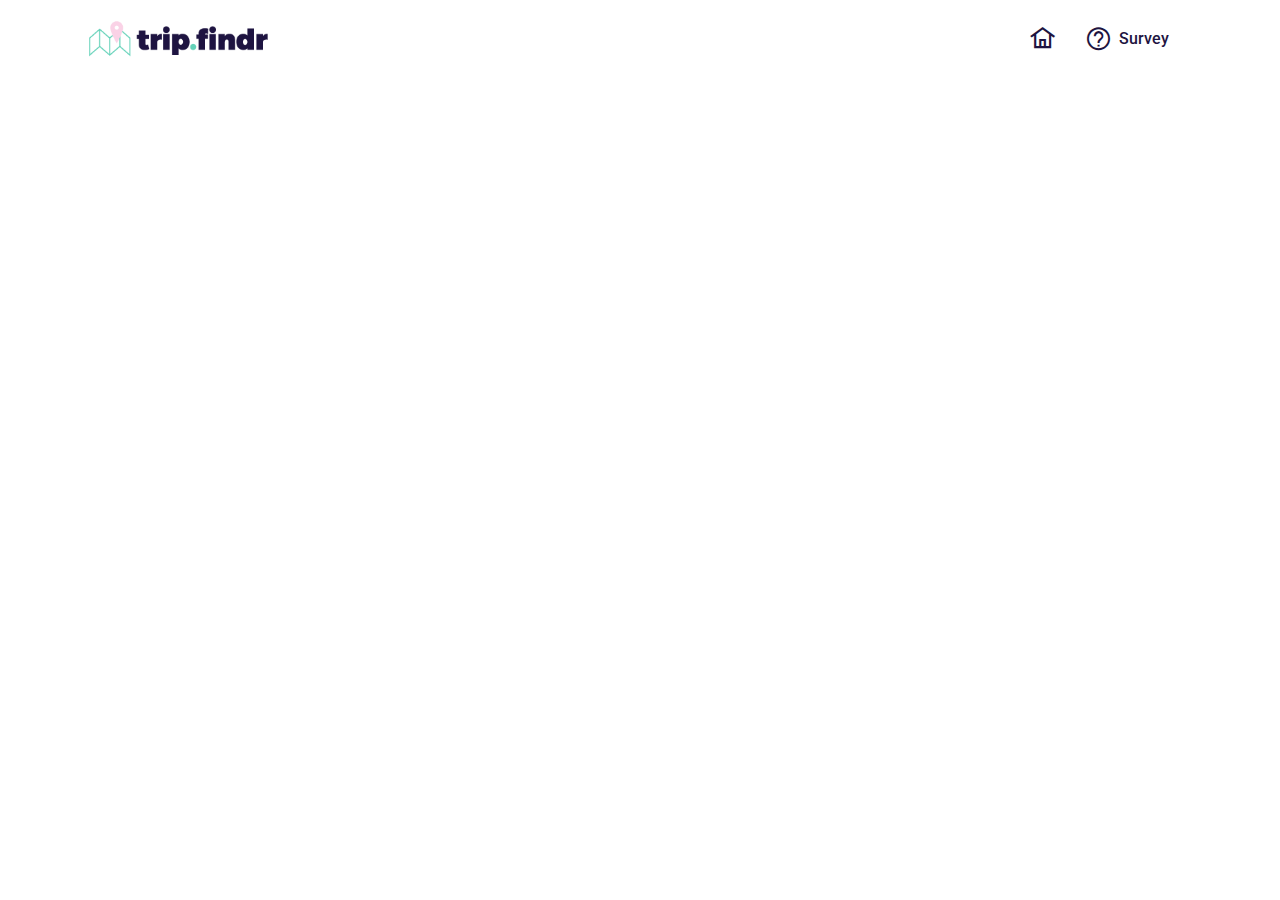
==== commit 9750ddfc: "create github pages" ====
--- a/results.html
+++ b/results.html
@@ -55,7 +55,7 @@
                 <li class="nav-item">
                     <a class="nav-link link text-secondary display-4" href="survey.html"><span class="mobi-mbri mobi-mbri-help mbr-iconfont mbr-iconfont-btn" style="font-size: 23px;"></span>
                         
-                        Survery</a>
+                        Survey</a>
                 </li><li class="nav-item"><a class="nav-link link text-secondary display-4" href="https://mobirise.com">
                         </a></li></ul>
             
@@ -64,7 +64,7 @@
 </section>
 
 
-  <section class="engine"><a href="https://mobirise.info/o">portfolio site templates</a></section><script src="assets/web/assets/jquery/jquery.min.js"></script>
+  <section class="engine"><a href="https://mobirise.info/c">free web builder</a></section><script src="assets/web/assets/jquery/jquery.min.js"></script>
   <script src="assets/popper/popper.min.js"></script>
   <script src="assets/tether/tether.min.js"></script>
   <script src="assets/bootstrap/js/bootstrap.min.js"></script>
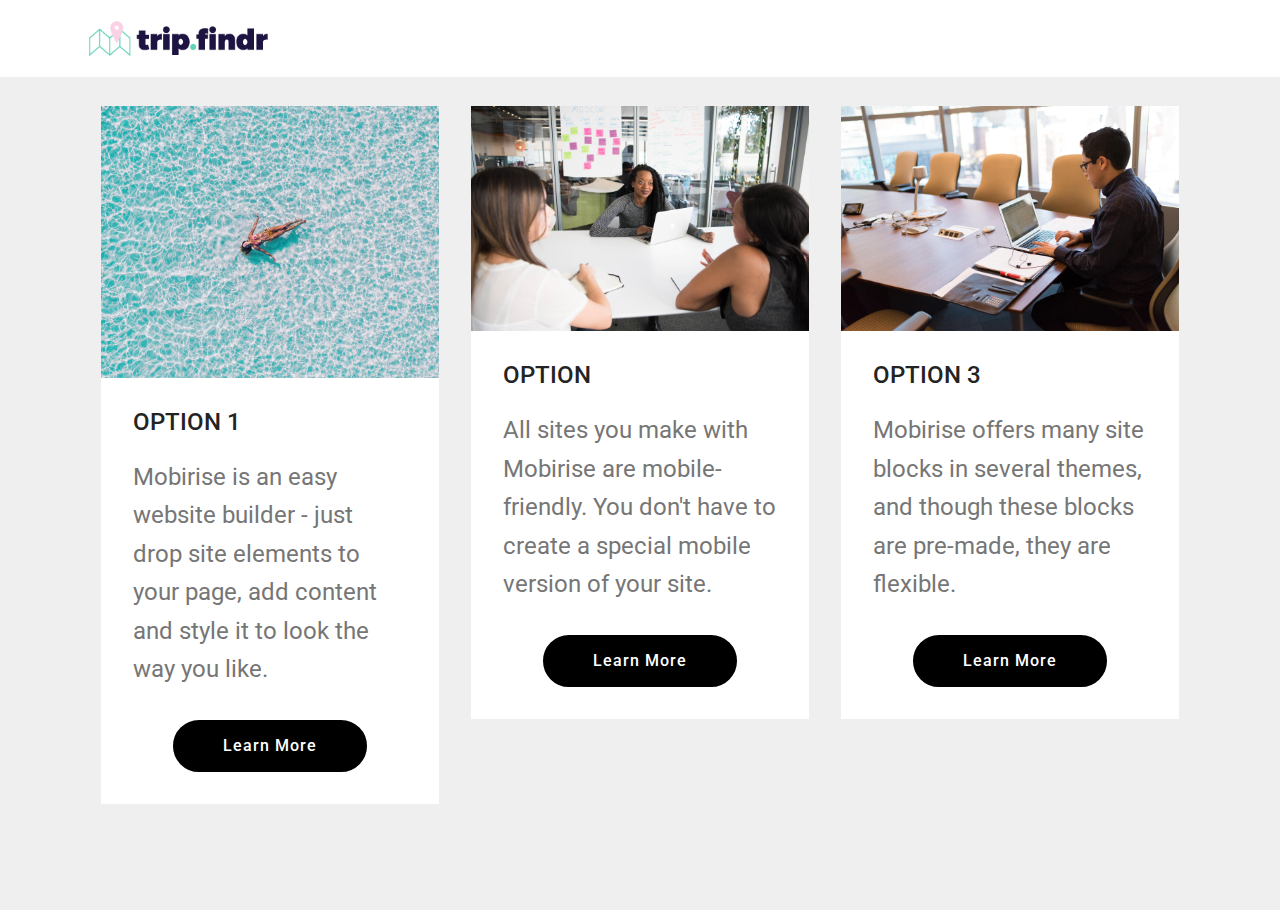
==== commit 384edf1b: "create github pages" ====
--- a/results.html
+++ b/results.html
@@ -9,9 +9,7 @@
   <link rel="shortcut icon" href="assets/images/tripfindr-icon-128x128.png" type="image/x-icon">
   <meta name="description" content="">
   
-  <title>Results</title>
-  <link rel="stylesheet" href="assets/web/assets/mobirise-icons/mobirise-icons.css">
-  <link rel="stylesheet" href="assets/web/assets/mobirise-icons2/mobirise2.css">
+  <title>trip.finder | results</title>
   <link rel="stylesheet" href="assets/tether/tether.min.css">
   <link rel="stylesheet" href="assets/bootstrap/css/bootstrap.min.css">
   <link rel="stylesheet" href="assets/bootstrap/css/bootstrap-grid.min.css">
@@ -24,7 +22,7 @@
   
 </head>
 <body>
-  <section class="menu cid-qTkzRZLJNu" once="menu" id="menu1-4">
+  <section class="menu cid-qTkzRZLJNu" once="menu" id="menu1-0">
 
     
 
@@ -48,23 +46,84 @@
             </div>
         </div>
         <div class="collapse navbar-collapse" id="navbarSupportedContent">
-            <ul class="navbar-nav nav-dropdown nav-right" data-app-modern-menu="true"><li class="nav-item">
-                    <a class="nav-link link text-secondary display-4" href="index.html"><span class="mobi-mbri mobi-mbri-home mbr-iconfont mbr-iconfont-btn"></span>
-                        </a>
-                </li>
-                <li class="nav-item">
-                    <a class="nav-link link text-secondary display-4" href="survey.html"><span class="mobi-mbri mobi-mbri-help mbr-iconfont mbr-iconfont-btn" style="font-size: 23px;"></span>
-                        
-                        Survey</a>
-                </li><li class="nav-item"><a class="nav-link link text-secondary display-4" href="https://mobirise.com">
+            <ul class="navbar-nav nav-dropdown nav-right" data-app-modern-menu="true"><li class="nav-item"><a class="nav-link link text-warning display-4" href="https://mobirise.com">
                         </a></li></ul>
             
         </div>
     </nav>
 </section>
 
+<section class="engine"><a href="https://mobirise.info/n">simple website templates</a></section><section class="features3 cid-rmxdkKxKSu" id="features3-e">
 
-  <section class="engine"><a href="https://mobirise.info/c">free web builder</a></section><script src="assets/web/assets/jquery/jquery.min.js"></script>
+    
+
+    
+    <div class="container">
+        <div class="media-container-row">
+            <div class="card p-3 col-12 col-md-6 col-lg-4">
+                <div class="card-wrapper">
+                    <div class="card-img">
+                        <img src="assets/images/ishan-seefromthesky-277746-unsplash-676x544.jpg" alt="Mobirise" title="">
+                    </div>
+                    <div class="card-box">
+                        <h4 class="card-title mbr-fonts-style display-7">OPTION 1</h4>
+                        <p class="mbr-text mbr-fonts-style display-7">
+                            Mobirise is an easy website builder - just drop site elements to your page, add content and style it to look the way you like.
+                        </p>
+                    </div>
+                    <div class="mbr-section-btn text-center">
+                        <a href="https://mobirise.co" class="btn btn-primary display-4">
+                            Learn More
+                        </a>
+                    </div>
+                </div>
+            </div>
+
+            <div class="card p-3 col-12 col-md-6 col-lg-4">
+                <div class="card-wrapper">
+                    <div class="card-img">
+                        <img src="assets/images/background2.jpg" alt="Mobirise">
+                    </div>
+                    <div class="card-box">
+                        <h4 class="card-title mbr-fonts-style display-7">OPTION&nbsp;</h4>
+                        <p class="mbr-text mbr-fonts-style display-7">
+                            All sites you make with Mobirise are mobile-friendly. You don't have to create a special mobile version of your site.
+                        </p>
+                    </div>
+                    <div class="mbr-section-btn text-center">
+                        <a href="https://mobirise.co" class="btn btn-primary display-4">
+                            Learn More
+                        </a>
+                    </div>
+                </div>
+            </div>
+
+            <div class="card p-3 col-12 col-md-6 col-lg-4">
+                <div class="card-wrapper">
+                    <div class="card-img">
+                        <img src="assets/images/background3.jpg" alt="Mobirise">
+                    </div>
+                    <div class="card-box">
+                        <h4 class="card-title mbr-fonts-style display-7">OPTION 3</h4>
+                        <p class="mbr-text mbr-fonts-style display-7">
+                            Mobirise offers many site blocks in several themes, and though these blocks are pre-made, they are flexible.
+                        </p>
+                    </div>
+                    <div class="mbr-section-btn text-center">
+                        <a href="https://mobirise.co" class="btn btn-primary display-4">
+                            Learn More
+                        </a>
+                    </div>
+                </div>
+            </div>
+
+            
+        </div>
+    </div>
+</section>
+
+
+  <script src="assets/web/assets/jquery/jquery.min.js"></script>
   <script src="assets/popper/popper.min.js"></script>
   <script src="assets/tether/tether.min.js"></script>
   <script src="assets/bootstrap/js/bootstrap.min.js"></script>
--- a/assets/mobirise/css/mbr-additional.css
+++ b/assets/mobirise/css/mbr-additional.css
@@ -22,10 +22,10 @@
 }
 .display-1 {
   font-family: 'Montserrat', sans-serif;
-  font-size: 3.25rem;
+  font-size: 3.2rem;
 }
 .display-1 > .mbr-iconfont {
-  font-size: 5.2rem;
+  font-size: 5.12rem;
 }
 .display-2 {
   font-family: 'Montserrat', sans-serif;
@@ -62,9 +62,9 @@
 /* 0.65 - min scale variable, may vary */
 @media (max-width: 768px) {
   .display-1 {
-    font-size: 2.6rem;
-    font-size: calc( 1.7874999999999999rem + (3.25 - 1.7874999999999999) * ((100vw - 20rem) / (48 - 20)));
-    line-height: calc( 1.4 * (1.7874999999999999rem + (3.25 - 1.7874999999999999) * ((100vw - 20rem) / (48 - 20))));
+    font-size: 2.56rem;
+    font-size: calc( 1.77rem + (3.2 - 1.77) * ((100vw - 20rem) / (48 - 20)));
+    line-height: calc( 1.4 * (1.77rem + (3.2 - 1.77) * ((100vw - 20rem) / (48 - 20))));
   }
   .display-2 {
     font-size: 1.6rem;
@@ -1394,6 +1394,413 @@
 .jq-selectbox:hover .jq-selectbox__trigger-arrow {
   border-top-color: #000000;
 }
+.cid-rmxeaM6js7 .navbar {
+  padding: .5rem 0;
+  background: #ffffff;
+  transition: none;
+  min-height: 77px;
+}
+.cid-rmxeaM6js7 .navbar-dropdown.bg-color.transparent.opened {
+  background: #ffffff;
+}
+.cid-rmxeaM6js7 a {
+  font-style: normal;
+}
+.cid-rmxeaM6js7 .nav-item span {
+  padding-right: 0.4em;
+  line-height: 0.5em;
+  vertical-align: text-bottom;
+  position: relative;
+  text-decoration: none;
+}
+.cid-rmxeaM6js7 .nav-item a {
+  display: flex;
+  align-items: center;
+  justify-content: center;
+  padding: 0.7rem 0 !important;
+  margin: 0rem .65rem !important;
+}
+.cid-rmxeaM6js7 .nav-item:focus,
+.cid-rmxeaM6js7 .nav-link:focus {
+  outline: none;
+}
+.cid-rmxeaM6js7 .btn {
+  padding: 0.4rem 1.5rem;
+  display: inline-flex;
+  align-items: center;
+}
+.cid-rmxeaM6js7 .btn .mbr-iconfont {
+  font-size: 1.6rem;
+}
+.cid-rmxeaM6js7 .menu-logo {
+  margin-right: auto;
+}
+.cid-rmxeaM6js7 .menu-logo .navbar-brand {
+  display: flex;
+  margin-left: 5rem;
+  padding: 0;
+  transition: padding .2s;
+  min-height: 3.8rem;
+  align-items: center;
+}
+.cid-rmxeaM6js7 .menu-logo .navbar-brand .navbar-caption-wrap {
+  display: -webkit-flex;
+  -webkit-align-items: center;
+  align-items: center;
+  word-break: break-word;
+  min-width: 7rem;
+  margin: .3rem 0;
+}
+.cid-rmxeaM6js7 .menu-logo .navbar-brand .navbar-caption-wrap .navbar-caption {
+  line-height: 1.2rem !important;
+  padding-right: 2rem;
+}
+.cid-rmxeaM6js7 .menu-logo .navbar-brand .navbar-logo {
+  font-size: 4rem;
+  transition: font-size 0.25s;
+}
+.cid-rmxeaM6js7 .menu-logo .navbar-brand .navbar-logo img {
+  display: flex;
+}
+.cid-rmxeaM6js7 .menu-logo .navbar-brand .navbar-logo .mbr-iconfont {
+  transition: font-size 0.25s;
+}
+.cid-rmxeaM6js7 .navbar-toggleable-sm .navbar-collapse {
+  justify-content: flex-end;
+  -webkit-justify-content: flex-end;
+  padding-right: 5rem;
+  width: auto;
+}
+.cid-rmxeaM6js7 .navbar-toggleable-sm .navbar-collapse .navbar-nav {
+  flex-wrap: wrap;
+  -webkit-flex-wrap: wrap;
+  padding-left: 0;
+}
+.cid-rmxeaM6js7 .navbar-toggleable-sm .navbar-collapse .navbar-nav .nav-item {
+  -webkit-align-self: center;
+  align-self: center;
+}
+.cid-rmxeaM6js7 .navbar-toggleable-sm .navbar-collapse .navbar-buttons {
+  padding-left: 0;
+  padding-bottom: 0;
+}
+.cid-rmxeaM6js7 .dropdown .dropdown-menu {
+  background: #ffffff;
+  display: none;
+  position: absolute;
+  min-width: 5rem;
+  padding-top: 1.4rem;
+  padding-bottom: 1.4rem;
+  text-align: left;
+}
+.cid-rmxeaM6js7 .dropdown .dropdown-menu .dropdown-item {
+  width: auto;
+  padding: 0.235em 1.5385em 0.235em 1.5385em !important;
+}
+.cid-rmxeaM6js7 .dropdown .dropdown-menu .dropdown-item::after {
+  right: 0.5rem;
+}
+.cid-rmxeaM6js7 .dropdown .dropdown-menu .dropdown-submenu {
+  margin: 0;
+}
+.cid-rmxeaM6js7 .dropdown.open > .dropdown-menu {
+  display: block;
+}
+.cid-rmxeaM6js7 .navbar-toggleable-sm.opened:after {
+  position: absolute;
+  width: 100vw;
+  height: 100vh;
+  content: '';
+  background-color: rgba(0, 0, 0, 0.1);
+  left: 0;
+  bottom: 0;
+  transform: translateY(100%);
+  -webkit-transform: translateY(100%);
+  z-index: 1000;
+}
+.cid-rmxeaM6js7 .navbar.navbar-short {
+  min-height: 60px;
+  transition: all .2s;
+}
+.cid-rmxeaM6js7 .navbar.navbar-short .navbar-toggler-right {
+  top: 20px;
+}
+.cid-rmxeaM6js7 .navbar.navbar-short .navbar-logo a {
+  font-size: 2.5rem !important;
+  line-height: 2.5rem;
+  transition: font-size 0.25s;
+}
+.cid-rmxeaM6js7 .navbar.navbar-short .navbar-logo a .mbr-iconfont {
+  font-size: 2.5rem !important;
+}
+.cid-rmxeaM6js7 .navbar.navbar-short .navbar-logo a img {
+  height: 3rem !important;
+}
+.cid-rmxeaM6js7 .navbar.navbar-short .navbar-brand {
+  min-height: 3rem;
+}
+.cid-rmxeaM6js7 button.navbar-toggler {
+  width: 31px;
+  height: 18px;
+  cursor: pointer;
+  transition: all .2s;
+  top: 1.5rem;
+  right: 1rem;
+}
+.cid-rmxeaM6js7 button.navbar-toggler:focus {
+  outline: none;
+}
+.cid-rmxeaM6js7 button.navbar-toggler .hamburger span {
+  position: absolute;
+  right: 0;
+  width: 30px;
+  height: 2px;
+  border-right: 5px;
+  background-color: #1e1441;
+}
+.cid-rmxeaM6js7 button.navbar-toggler .hamburger span:nth-child(1) {
+  top: 0;
+  transition: all .2s;
+}
+.cid-rmxeaM6js7 button.navbar-toggler .hamburger span:nth-child(2) {
+  top: 8px;
+  transition: all .15s;
+}
+.cid-rmxeaM6js7 button.navbar-toggler .hamburger span:nth-child(3) {
+  top: 8px;
+  transition: all .15s;
+}
+.cid-rmxeaM6js7 button.navbar-toggler .hamburger span:nth-child(4) {
+  top: 16px;
+  transition: all .2s;
+}
+.cid-rmxeaM6js7 nav.opened .hamburger span:nth-child(1) {
+  top: 8px;
+  width: 0;
+  opacity: 0;
+  right: 50%;
+  transition: all .2s;
+}
+.cid-rmxeaM6js7 nav.opened .hamburger span:nth-child(2) {
+  -webkit-transform: rotate(45deg);
+  transform: rotate(45deg);
+  transition: all .25s;
+}
+.cid-rmxeaM6js7 nav.opened .hamburger span:nth-child(3) {
+  -webkit-transform: rotate(-45deg);
+  transform: rotate(-45deg);
+  transition: all .25s;
+}
+.cid-rmxeaM6js7 nav.opened .hamburger span:nth-child(4) {
+  top: 8px;
+  width: 0;
+  opacity: 0;
+  right: 50%;
+  transition: all .2s;
+}
+.cid-rmxeaM6js7 .collapsed.navbar-expand {
+  flex-direction: column;
+}
+.cid-rmxeaM6js7 .collapsed .btn {
+  display: flex;
+}
+.cid-rmxeaM6js7 .collapsed .navbar-collapse {
+  display: none !important;
+  padding-right: 0 !important;
+}
+.cid-rmxeaM6js7 .collapsed .navbar-collapse.collapsing,
+.cid-rmxeaM6js7 .collapsed .navbar-collapse.show {
+  display: block !important;
+}
+.cid-rmxeaM6js7 .collapsed .navbar-collapse.collapsing .navbar-nav,
+.cid-rmxeaM6js7 .collapsed .navbar-collapse.show .navbar-nav {
+  display: block;
+  text-align: center;
+}
+.cid-rmxeaM6js7 .collapsed .navbar-collapse.collapsing .navbar-nav .nav-item,
+.cid-rmxeaM6js7 .collapsed .navbar-collapse.show .navbar-nav .nav-item {
+  clear: both;
+}
+.cid-rmxeaM6js7 .collapsed .navbar-collapse.collapsing .navbar-nav .nav-item:last-child,
+.cid-rmxeaM6js7 .collapsed .navbar-collapse.show .navbar-nav .nav-item:last-child {
+  margin-bottom: 1rem;
+}
+.cid-rmxeaM6js7 .collapsed .navbar-collapse.collapsing .navbar-buttons,
+.cid-rmxeaM6js7 .collapsed .navbar-collapse.show .navbar-buttons {
+  text-align: center;
+}
+.cid-rmxeaM6js7 .collapsed .navbar-collapse.collapsing .navbar-buttons:last-child,
+.cid-rmxeaM6js7 .collapsed .navbar-collapse.show .navbar-buttons:last-child {
+  margin-bottom: 1rem;
+}
+.cid-rmxeaM6js7 .collapsed button.navbar-toggler {
+  display: block;
+}
+.cid-rmxeaM6js7 .collapsed .navbar-brand {
+  margin-left: 1rem !important;
+}
+.cid-rmxeaM6js7 .collapsed .navbar-toggleable-sm {
+  flex-direction: column;
+  -webkit-flex-direction: column;
+}
+.cid-rmxeaM6js7 .collapsed .dropdown .dropdown-menu {
+  width: 100%;
+  text-align: center;
+  position: relative;
+  opacity: 0;
+  display: block;
+  height: 0;
+  visibility: hidden;
+  padding: 0;
+  transition-duration: .5s;
+  transition-property: opacity,padding,height;
+}
+.cid-rmxeaM6js7 .collapsed .dropdown.open > .dropdown-menu {
+  position: relative;
+  opacity: 1;
+  height: auto;
+  padding: 1.4rem 0;
+  visibility: visible;
+}
+.cid-rmxeaM6js7 .collapsed .dropdown .dropdown-submenu {
+  left: 0;
+  text-align: center;
+  width: 100%;
+}
+.cid-rmxeaM6js7 .collapsed .dropdown .dropdown-toggle[data-toggle="dropdown-submenu"]::after {
+  margin-top: 0;
+  position: inherit;
+  right: 0;
+  top: 50%;
+  display: inline-block;
+  width: 0;
+  height: 0;
+  margin-left: .3em;
+  vertical-align: middle;
+  content: "";
+  border-top: .30em solid;
+  border-right: .30em solid transparent;
+  border-left: .30em solid transparent;
+}
+@media (max-width: 991px) {
+  .cid-rmxeaM6js7 .navbar-expand {
+    flex-direction: column;
+  }
+  .cid-rmxeaM6js7 img {
+    height: 3.8rem !important;
+  }
+  .cid-rmxeaM6js7 .btn {
+    display: flex;
+  }
+  .cid-rmxeaM6js7 button.navbar-toggler {
+    display: block;
+  }
+  .cid-rmxeaM6js7 .navbar-brand {
+    margin-left: 1rem !important;
+  }
+  .cid-rmxeaM6js7 .navbar-toggleable-sm {
+    flex-direction: column;
+    -webkit-flex-direction: column;
+  }
+  .cid-rmxeaM6js7 .navbar-collapse {
+    display: none !important;
+    padding-right: 0 !important;
+  }
+  .cid-rmxeaM6js7 .navbar-collapse.collapsing,
+  .cid-rmxeaM6js7 .navbar-collapse.show {
+    display: block !important;
+  }
+  .cid-rmxeaM6js7 .navbar-collapse.collapsing .navbar-nav,
+  .cid-rmxeaM6js7 .navbar-collapse.show .navbar-nav {
+    display: block;
+    text-align: center;
+  }
+  .cid-rmxeaM6js7 .navbar-collapse.collapsing .navbar-nav .nav-item,
+  .cid-rmxeaM6js7 .navbar-collapse.show .navbar-nav .nav-item {
+    clear: both;
+  }
+  .cid-rmxeaM6js7 .navbar-collapse.collapsing .navbar-nav .nav-item:last-child,
+  .cid-rmxeaM6js7 .navbar-collapse.show .navbar-nav .nav-item:last-child {
+    margin-bottom: 1rem;
+  }
+  .cid-rmxeaM6js7 .navbar-collapse.collapsing .navbar-buttons,
+  .cid-rmxeaM6js7 .navbar-collapse.show .navbar-buttons {
+    text-align: center;
+  }
+  .cid-rmxeaM6js7 .navbar-collapse.collapsing .navbar-buttons:last-child,
+  .cid-rmxeaM6js7 .navbar-collapse.show .navbar-buttons:last-child {
+    margin-bottom: 1rem;
+  }
+  .cid-rmxeaM6js7 .dropdown .dropdown-menu {
+    width: 100%;
+    text-align: center;
+    position: relative;
+    opacity: 0;
+    display: block;
+    height: 0;
+    visibility: hidden;
+    padding: 0;
+    transition-duration: .5s;
+    transition-property: opacity,padding,height;
+  }
+  .cid-rmxeaM6js7 .dropdown.open > .dropdown-menu {
+    position: relative;
+    opacity: 1;
+    height: auto;
+    padding: 1.4rem 0;
+    visibility: visible;
+  }
+  .cid-rmxeaM6js7 .dropdown .dropdown-submenu {
+    left: 0;
+    text-align: center;
+    width: 100%;
+  }
+  .cid-rmxeaM6js7 .dropdown .dropdown-toggle[data-toggle="dropdown-submenu"]::after {
+    margin-top: 0;
+    position: inherit;
+    right: 0;
+    top: 50%;
+    display: inline-block;
+    width: 0;
+    height: 0;
+    margin-left: .3em;
+    vertical-align: middle;
+    content: "";
+    border-top: .30em solid;
+    border-right: .30em solid transparent;
+    border-left: .30em solid transparent;
+  }
+}
+@media (min-width: 767px) {
+  .cid-rmxeaM6js7 .menu-logo {
+    flex-shrink: 0;
+  }
+}
+.cid-rmxeaM6js7 .navbar-collapse {
+  flex-basis: auto;
+}
+.cid-rmxeaM6js7 .nav-link:hover,
+.cid-rmxeaM6js7 .dropdown-item:hover {
+  color: #64d2b9 !important;
+}
+.cid-qTkA127IK8 {
+  background-image: url("../../../assets/images/background-1-1920x1080.jpg");
+}
+.cid-qTkA127IK8 .mbr-text,
+.cid-qTkA127IK8 .mbr-section-btn {
+  color: #1e1441;
+}
+.cid-qTkA127IK8 H1 {
+  color: #64d2b9;
+}
+.cid-rmxe7QH187 {
+  padding-top: 15px;
+  padding-bottom: 15px;
+  background-color: #ffffff;
+}
+.cid-rmxe7QH187 .media-container-row .mbr-text {
+  color: #c5bdd6;
+}
 .cid-qTkzRZLJNu .navbar {
   padding: .5rem 0;
   background: #ffffff;
@@ -1783,16 +2190,6 @@
 .cid-qTkzRZLJNu .dropdown-item:hover {
   color: #64d2b9 !important;
 }
-.cid-qTkA127IK8 {
-  background-image: url("../../../assets/images/background-1-1920x1080.jpg");
-}
-.cid-qTkA127IK8 .mbr-text,
-.cid-qTkA127IK8 .mbr-section-btn {
-  color: #1e1441;
-}
-.cid-qTkA127IK8 H1 {
-  color: #64d2b9;
-}
 .cid-qTkzRZLJNu .navbar {
   padding: .5rem 0;
   background: #ffffff;
@@ -2182,392 +2579,43 @@
 .cid-qTkzRZLJNu .dropdown-item:hover {
   color: #64d2b9 !important;
 }
-.cid-qTkzRZLJNu .navbar {
-  padding: .5rem 0;
+.cid-rmxdkKxKSu {
+  padding-top: 90px;
+  padding-bottom: 90px;
+  background-color: #efefef;
+}
+.cid-rmxdkKxKSu .card-box {
+  padding: 0 2rem;
+}
+.cid-rmxdkKxKSu .mbr-section-btn {
+  padding-top: 1rem;
+}
+.cid-rmxdkKxKSu .mbr-section-btn a {
+  margin-top: 1rem;
+  margin-bottom: 0;
+}
+.cid-rmxdkKxKSu h4 {
+  font-weight: 500;
+  margin-bottom: 0;
+  text-align: left;
+  padding-top: 2rem;
+}
+.cid-rmxdkKxKSu p {
+  margin-bottom: 0;
+  text-align: left;
+  padding-top: 1.5rem;
+}
+.cid-rmxdkKxKSu .mbr-text {
+  color: #767676;
+}
+.cid-rmxdkKxKSu .card-wrapper {
+  height: 100%;
+  padding-bottom: 2rem;
   background: #ffffff;
-  transition: none;
-  min-height: 77px;
-}
-.cid-qTkzRZLJNu .navbar-dropdown.bg-color.transparent.opened {
-  background: #ffffff;
-}
-.cid-qTkzRZLJNu a {
-  font-style: normal;
-}
-.cid-qTkzRZLJNu .nav-item span {
-  padding-right: 0.4em;
-  line-height: 0.5em;
-  vertical-align: text-bottom;
-  position: relative;
-  text-decoration: none;
-}
-.cid-qTkzRZLJNu .nav-item a {
-  display: flex;
-  align-items: center;
-  justify-content: center;
-  padding: 0.7rem 0 !important;
-  margin: 0rem .65rem !important;
-}
-.cid-qTkzRZLJNu .nav-item:focus,
-.cid-qTkzRZLJNu .nav-link:focus {
-  outline: none;
-}
-.cid-qTkzRZLJNu .btn {
-  padding: 0.4rem 1.5rem;
-  display: inline-flex;
-  align-items: center;
-}
-.cid-qTkzRZLJNu .btn .mbr-iconfont {
-  font-size: 1.6rem;
-}
-.cid-qTkzRZLJNu .menu-logo {
-  margin-right: auto;
-}
-.cid-qTkzRZLJNu .menu-logo .navbar-brand {
-  display: flex;
-  margin-left: 5rem;
-  padding: 0;
-  transition: padding .2s;
-  min-height: 3.8rem;
-  align-items: center;
-}
-.cid-qTkzRZLJNu .menu-logo .navbar-brand .navbar-caption-wrap {
-  display: -webkit-flex;
-  -webkit-align-items: center;
-  align-items: center;
-  word-break: break-word;
-  min-width: 7rem;
-  margin: .3rem 0;
-}
-.cid-qTkzRZLJNu .menu-logo .navbar-brand .navbar-caption-wrap .navbar-caption {
-  line-height: 1.2rem !important;
-  padding-right: 2rem;
-}
-.cid-qTkzRZLJNu .menu-logo .navbar-brand .navbar-logo {
-  font-size: 4rem;
-  transition: font-size 0.25s;
-}
-.cid-qTkzRZLJNu .menu-logo .navbar-brand .navbar-logo img {
-  display: flex;
-}
-.cid-qTkzRZLJNu .menu-logo .navbar-brand .navbar-logo .mbr-iconfont {
-  transition: font-size 0.25s;
-}
-.cid-qTkzRZLJNu .navbar-toggleable-sm .navbar-collapse {
-  justify-content: flex-end;
-  -webkit-justify-content: flex-end;
-  padding-right: 5rem;
-  width: auto;
-}
-.cid-qTkzRZLJNu .navbar-toggleable-sm .navbar-collapse .navbar-nav {
-  flex-wrap: wrap;
-  -webkit-flex-wrap: wrap;
-  padding-left: 0;
-}
-.cid-qTkzRZLJNu .navbar-toggleable-sm .navbar-collapse .navbar-nav .nav-item {
-  -webkit-align-self: center;
-  align-self: center;
-}
-.cid-qTkzRZLJNu .navbar-toggleable-sm .navbar-collapse .navbar-buttons {
-  padding-left: 0;
-  padding-bottom: 0;
-}
-.cid-qTkzRZLJNu .dropdown .dropdown-menu {
-  background: #ffffff;
-  display: none;
-  position: absolute;
-  min-width: 5rem;
-  padding-top: 1.4rem;
-  padding-bottom: 1.4rem;
-  text-align: left;
-}
-.cid-qTkzRZLJNu .dropdown .dropdown-menu .dropdown-item {
-  width: auto;
-  padding: 0.235em 1.5385em 0.235em 1.5385em !important;
-}
-.cid-qTkzRZLJNu .dropdown .dropdown-menu .dropdown-item::after {
-  right: 0.5rem;
-}
-.cid-qTkzRZLJNu .dropdown .dropdown-menu .dropdown-submenu {
-  margin: 0;
-}
-.cid-qTkzRZLJNu .dropdown.open > .dropdown-menu {
-  display: block;
-}
-.cid-qTkzRZLJNu .navbar-toggleable-sm.opened:after {
-  position: absolute;
-  width: 100vw;
-  height: 100vh;
-  content: '';
-  background-color: rgba(0, 0, 0, 0.1);
-  left: 0;
-  bottom: 0;
-  transform: translateY(100%);
-  -webkit-transform: translateY(100%);
-  z-index: 1000;
-}
-.cid-qTkzRZLJNu .navbar.navbar-short {
-  min-height: 60px;
-  transition: all .2s;
-}
-.cid-qTkzRZLJNu .navbar.navbar-short .navbar-toggler-right {
-  top: 20px;
-}
-.cid-qTkzRZLJNu .navbar.navbar-short .navbar-logo a {
-  font-size: 2.5rem !important;
-  line-height: 2.5rem;
-  transition: font-size 0.25s;
-}
-.cid-qTkzRZLJNu .navbar.navbar-short .navbar-logo a .mbr-iconfont {
-  font-size: 2.5rem !important;
-}
-.cid-qTkzRZLJNu .navbar.navbar-short .navbar-logo a img {
-  height: 3rem !important;
-}
-.cid-qTkzRZLJNu .navbar.navbar-short .navbar-brand {
-  min-height: 3rem;
-}
-.cid-qTkzRZLJNu button.navbar-toggler {
-  width: 31px;
-  height: 18px;
-  cursor: pointer;
-  transition: all .2s;
-  top: 1.5rem;
-  right: 1rem;
-}
-.cid-qTkzRZLJNu button.navbar-toggler:focus {
-  outline: none;
-}
-.cid-qTkzRZLJNu button.navbar-toggler .hamburger span {
-  position: absolute;
-  right: 0;
-  width: 30px;
-  height: 2px;
-  border-right: 5px;
-  background-color: #1e1441;
-}
-.cid-qTkzRZLJNu button.navbar-toggler .hamburger span:nth-child(1) {
-  top: 0;
-  transition: all .2s;
-}
-.cid-qTkzRZLJNu button.navbar-toggler .hamburger span:nth-child(2) {
-  top: 8px;
-  transition: all .15s;
-}
-.cid-qTkzRZLJNu button.navbar-toggler .hamburger span:nth-child(3) {
-  top: 8px;
-  transition: all .15s;
-}
-.cid-qTkzRZLJNu button.navbar-toggler .hamburger span:nth-child(4) {
-  top: 16px;
-  transition: all .2s;
-}
-.cid-qTkzRZLJNu nav.opened .hamburger span:nth-child(1) {
-  top: 8px;
-  width: 0;
-  opacity: 0;
-  right: 50%;
-  transition: all .2s;
-}
-.cid-qTkzRZLJNu nav.opened .hamburger span:nth-child(2) {
-  -webkit-transform: rotate(45deg);
-  transform: rotate(45deg);
-  transition: all .25s;
-}
-.cid-qTkzRZLJNu nav.opened .hamburger span:nth-child(3) {
-  -webkit-transform: rotate(-45deg);
-  transform: rotate(-45deg);
-  transition: all .25s;
-}
-.cid-qTkzRZLJNu nav.opened .hamburger span:nth-child(4) {
-  top: 8px;
-  width: 0;
-  opacity: 0;
-  right: 50%;
-  transition: all .2s;
-}
-.cid-qTkzRZLJNu .collapsed.navbar-expand {
-  flex-direction: column;
-}
-.cid-qTkzRZLJNu .collapsed .btn {
-  display: flex;
-}
-.cid-qTkzRZLJNu .collapsed .navbar-collapse {
-  display: none !important;
-  padding-right: 0 !important;
-}
-.cid-qTkzRZLJNu .collapsed .navbar-collapse.collapsing,
-.cid-qTkzRZLJNu .collapsed .navbar-collapse.show {
-  display: block !important;
-}
-.cid-qTkzRZLJNu .collapsed .navbar-collapse.collapsing .navbar-nav,
-.cid-qTkzRZLJNu .collapsed .navbar-collapse.show .navbar-nav {
-  display: block;
-  text-align: center;
-}
-.cid-qTkzRZLJNu .collapsed .navbar-collapse.collapsing .navbar-nav .nav-item,
-.cid-qTkzRZLJNu .collapsed .navbar-collapse.show .navbar-nav .nav-item {
-  clear: both;
-}
-.cid-qTkzRZLJNu .collapsed .navbar-collapse.collapsing .navbar-nav .nav-item:last-child,
-.cid-qTkzRZLJNu .collapsed .navbar-collapse.show .navbar-nav .nav-item:last-child {
-  margin-bottom: 1rem;
-}
-.cid-qTkzRZLJNu .collapsed .navbar-collapse.collapsing .navbar-buttons,
-.cid-qTkzRZLJNu .collapsed .navbar-collapse.show .navbar-buttons {
-  text-align: center;
-}
-.cid-qTkzRZLJNu .collapsed .navbar-collapse.collapsing .navbar-buttons:last-child,
-.cid-qTkzRZLJNu .collapsed .navbar-collapse.show .navbar-buttons:last-child {
-  margin-bottom: 1rem;
-}
-.cid-qTkzRZLJNu .collapsed button.navbar-toggler {
-  display: block;
-}
-.cid-qTkzRZLJNu .collapsed .navbar-brand {
-  margin-left: 1rem !important;
-}
-.cid-qTkzRZLJNu .collapsed .navbar-toggleable-sm {
-  flex-direction: column;
-  -webkit-flex-direction: column;
-}
-.cid-qTkzRZLJNu .collapsed .dropdown .dropdown-menu {
-  width: 100%;
-  text-align: center;
-  position: relative;
-  opacity: 0;
-  display: block;
-  height: 0;
-  visibility: hidden;
-  padding: 0;
-  transition-duration: .5s;
-  transition-property: opacity,padding,height;
-}
-.cid-qTkzRZLJNu .collapsed .dropdown.open > .dropdown-menu {
-  position: relative;
-  opacity: 1;
-  height: auto;
-  padding: 1.4rem 0;
-  visibility: visible;
-}
-.cid-qTkzRZLJNu .collapsed .dropdown .dropdown-submenu {
-  left: 0;
-  text-align: center;
-  width: 100%;
-}
-.cid-qTkzRZLJNu .collapsed .dropdown .dropdown-toggle[data-toggle="dropdown-submenu"]::after {
-  margin-top: 0;
-  position: inherit;
-  right: 0;
-  top: 50%;
-  display: inline-block;
-  width: 0;
-  height: 0;
-  margin-left: .3em;
-  vertical-align: middle;
-  content: "";
-  border-top: .30em solid;
-  border-right: .30em solid transparent;
-  border-left: .30em solid transparent;
-}
-@media (max-width: 991px) {
-  .cid-qTkzRZLJNu .navbar-expand {
-    flex-direction: column;
-  }
-  .cid-qTkzRZLJNu img {
-    height: 3.8rem !important;
-  }
-  .cid-qTkzRZLJNu .btn {
-    display: flex;
-  }
-  .cid-qTkzRZLJNu button.navbar-toggler {
-    display: block;
-  }
-  .cid-qTkzRZLJNu .navbar-brand {
-    margin-left: 1rem !important;
-  }
-  .cid-qTkzRZLJNu .navbar-toggleable-sm {
-    flex-direction: column;
-    -webkit-flex-direction: column;
-  }
-  .cid-qTkzRZLJNu .navbar-collapse {
-    display: none !important;
-    padding-right: 0 !important;
-  }
-  .cid-qTkzRZLJNu .navbar-collapse.collapsing,
-  .cid-qTkzRZLJNu .navbar-collapse.show {
-    display: block !important;
-  }
-  .cid-qTkzRZLJNu .navbar-collapse.collapsing .navbar-nav,
-  .cid-qTkzRZLJNu .navbar-collapse.show .navbar-nav {
-    display: block;
-    text-align: center;
-  }
-  .cid-qTkzRZLJNu .navbar-collapse.collapsing .navbar-nav .nav-item,
-  .cid-qTkzRZLJNu .navbar-collapse.show .navbar-nav .nav-item {
-    clear: both;
-  }
-  .cid-qTkzRZLJNu .navbar-collapse.collapsing .navbar-nav .nav-item:last-child,
-  .cid-qTkzRZLJNu .navbar-collapse.show .navbar-nav .nav-item:last-child {
-    margin-bottom: 1rem;
-  }
-  .cid-qTkzRZLJNu .navbar-collapse.collapsing .navbar-buttons,
-  .cid-qTkzRZLJNu .navbar-collapse.show .navbar-buttons {
-    text-align: center;
-  }
-  .cid-qTkzRZLJNu .navbar-collapse.collapsing .navbar-buttons:last-child,
-  .cid-qTkzRZLJNu .navbar-collapse.show .navbar-buttons:last-child {
-    margin-bottom: 1rem;
-  }
-  .cid-qTkzRZLJNu .dropdown .dropdown-menu {
-    width: 100%;
-    text-align: center;
-    position: relative;
-    opacity: 0;
-    display: block;
-    height: 0;
-    visibility: hidden;
-    padding: 0;
-    transition-duration: .5s;
-    transition-property: opacity,padding,height;
-  }
-  .cid-qTkzRZLJNu .dropdown.open > .dropdown-menu {
-    position: relative;
-    opacity: 1;
-    height: auto;
-    padding: 1.4rem 0;
-    visibility: visible;
-  }
-  .cid-qTkzRZLJNu .dropdown .dropdown-submenu {
-    left: 0;
-    text-align: center;
-    width: 100%;
-  }
-  .cid-qTkzRZLJNu .dropdown .dropdown-toggle[data-toggle="dropdown-submenu"]::after {
-    margin-top: 0;
-    position: inherit;
-    right: 0;
-    top: 50%;
-    display: inline-block;
-    width: 0;
-    height: 0;
-    margin-left: .3em;
-    vertical-align: middle;
-    content: "";
-    border-top: .30em solid;
-    border-right: .30em solid transparent;
-    border-left: .30em solid transparent;
-  }
-}
-@media (min-width: 767px) {
-  .cid-qTkzRZLJNu .menu-logo {
-    flex-shrink: 0;
-  }
-}
-.cid-qTkzRZLJNu .navbar-collapse {
-  flex-basis: auto;
-}
-.cid-qTkzRZLJNu .nav-link:hover,
-.cid-qTkzRZLJNu .dropdown-item:hover {
-  color: #64d2b9 !important;
-}
+  box-shadow: 0px 0px 0px 0px rgba(0, 0, 0, 0);
+  transition: box-shadow 0.3s;
+}
+.cid-rmxdkKxKSu .card-wrapper:hover {
+  box-shadow: 0px 0px 30px 0px rgba(0, 0, 0, 0.05);
+  transition: box-shadow 0.3s;
+}
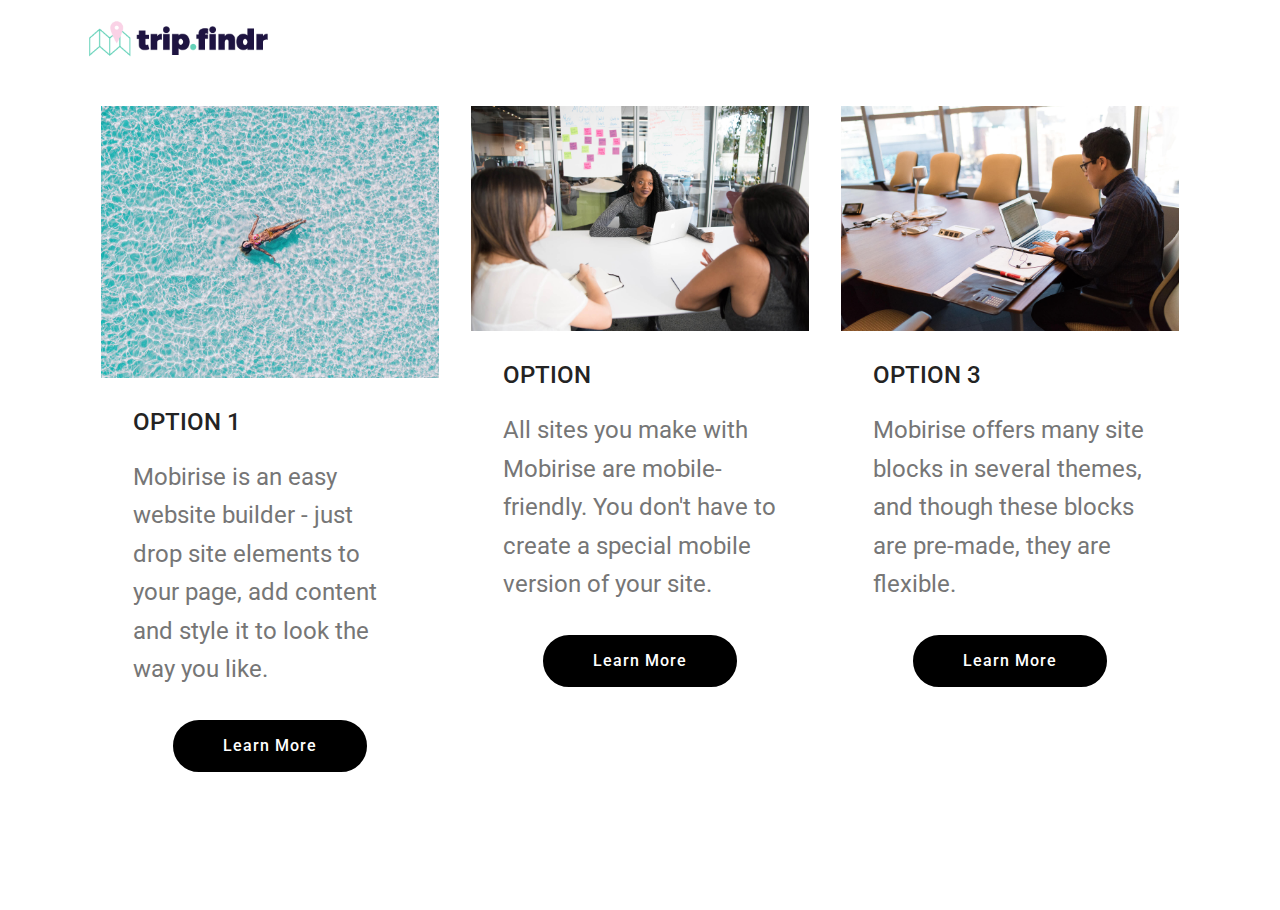
==== commit d58e51cf: "create github pages" ====
--- a/results.html
+++ b/results.html
@@ -53,7 +53,7 @@
     </nav>
 </section>
 
-<section class="engine"><a href="https://mobirise.info/n">simple website templates</a></section><section class="features3 cid-rmxdkKxKSu" id="features3-e">
+<section class="engine"><a href="https://mobirise.info/n">free simple site templates</a></section><section class="features3 cid-rmxdkKxKSu" id="features3-e">
 
     
 
--- a/assets/mobirise/css/mbr-additional.css
+++ b/assets/mobirise/css/mbr-additional.css
@@ -43,10 +43,10 @@
 }
 .display-5 {
   font-family: 'Roboto', sans-serif;
-  font-size: 1.5rem;
+  font-size: 1.2rem;
 }
 .display-5 > .mbr-iconfont {
-  font-size: 2.4rem;
+  font-size: 1.92rem;
 }
 .display-7 {
   font-family: 'Roboto', sans-serif;
@@ -77,9 +77,9 @@
     line-height: calc( 1.4 * (1rem + (1 - 1) * ((100vw - 20rem) / (48 - 20))));
   }
   .display-5 {
-    font-size: 1.2rem;
-    font-size: calc( 1.175rem + (1.5 - 1.175) * ((100vw - 20rem) / (48 - 20)));
-    line-height: calc( 1.4 * (1.175rem + (1.5 - 1.175) * ((100vw - 20rem) / (48 - 20))));
+    font-size: 0.96rem;
+    font-size: calc( 1.07rem + (1.2 - 1.07) * ((100vw - 20rem) / (48 - 20)));
+    line-height: calc( 1.4 * (1.07rem + (1.2 - 1.07) * ((100vw - 20rem) / (48 - 20))));
   }
 }
 /* Buttons */
@@ -1793,6 +1793,10 @@
 .cid-qTkA127IK8 H1 {
   color: #64d2b9;
 }
+.cid-qTkA127IK8 .mbr-text,
+.cid-qTkA127IK8 .mbr-section-btn B {
+  color: #1e1441;
+}
 .cid-rmxe7QH187 {
   padding-top: 15px;
   padding-bottom: 15px;
@@ -2190,48 +2194,88 @@
 .cid-qTkzRZLJNu .dropdown-item:hover {
   color: #64d2b9 !important;
 }
-.cid-qTkzRZLJNu .navbar {
+.cid-rmxdkKxKSu {
+  padding-top: 90px;
+  padding-bottom: 90px;
+  background-color: #ffffff;
+}
+.cid-rmxdkKxKSu .card-box {
+  padding: 0 2rem;
+}
+.cid-rmxdkKxKSu .mbr-section-btn {
+  padding-top: 1rem;
+}
+.cid-rmxdkKxKSu .mbr-section-btn a {
+  margin-top: 1rem;
+  margin-bottom: 0;
+}
+.cid-rmxdkKxKSu h4 {
+  font-weight: 500;
+  margin-bottom: 0;
+  text-align: left;
+  padding-top: 2rem;
+}
+.cid-rmxdkKxKSu p {
+  margin-bottom: 0;
+  text-align: left;
+  padding-top: 1.5rem;
+}
+.cid-rmxdkKxKSu .mbr-text {
+  color: #767676;
+}
+.cid-rmxdkKxKSu .card-wrapper {
+  height: 100%;
+  padding-bottom: 2rem;
+  background: #ffffff;
+  box-shadow: 0px 0px 0px 0px rgba(0, 0, 0, 0);
+  transition: box-shadow 0.3s;
+}
+.cid-rmxdkKxKSu .card-wrapper:hover {
+  box-shadow: 0px 0px 30px 0px rgba(0, 0, 0, 0.05);
+  transition: box-shadow 0.3s;
+}
+.cid-rmxeaM6js7 .navbar {
   padding: .5rem 0;
   background: #ffffff;
   transition: none;
   min-height: 77px;
 }
-.cid-qTkzRZLJNu .navbar-dropdown.bg-color.transparent.opened {
+.cid-rmxeaM6js7 .navbar-dropdown.bg-color.transparent.opened {
   background: #ffffff;
 }
-.cid-qTkzRZLJNu a {
+.cid-rmxeaM6js7 a {
   font-style: normal;
 }
-.cid-qTkzRZLJNu .nav-item span {
+.cid-rmxeaM6js7 .nav-item span {
   padding-right: 0.4em;
   line-height: 0.5em;
   vertical-align: text-bottom;
   position: relative;
   text-decoration: none;
 }
-.cid-qTkzRZLJNu .nav-item a {
+.cid-rmxeaM6js7 .nav-item a {
   display: flex;
   align-items: center;
   justify-content: center;
   padding: 0.7rem 0 !important;
   margin: 0rem .65rem !important;
 }
-.cid-qTkzRZLJNu .nav-item:focus,
-.cid-qTkzRZLJNu .nav-link:focus {
+.cid-rmxeaM6js7 .nav-item:focus,
+.cid-rmxeaM6js7 .nav-link:focus {
   outline: none;
 }
-.cid-qTkzRZLJNu .btn {
+.cid-rmxeaM6js7 .btn {
   padding: 0.4rem 1.5rem;
   display: inline-flex;
   align-items: center;
 }
-.cid-qTkzRZLJNu .btn .mbr-iconfont {
+.cid-rmxeaM6js7 .btn .mbr-iconfont {
   font-size: 1.6rem;
 }
-.cid-qTkzRZLJNu .menu-logo {
+.cid-rmxeaM6js7 .menu-logo {
   margin-right: auto;
 }
-.cid-qTkzRZLJNu .menu-logo .navbar-brand {
+.cid-rmxeaM6js7 .menu-logo .navbar-brand {
   display: flex;
   margin-left: 5rem;
   padding: 0;
@@ -2239,7 +2283,7 @@
   min-height: 3.8rem;
   align-items: center;
 }
-.cid-qTkzRZLJNu .menu-logo .navbar-brand .navbar-caption-wrap {
+.cid-rmxeaM6js7 .menu-logo .navbar-brand .navbar-caption-wrap {
   display: -webkit-flex;
   -webkit-align-items: center;
   align-items: center;
@@ -2247,40 +2291,40 @@
   min-width: 7rem;
   margin: .3rem 0;
 }
-.cid-qTkzRZLJNu .menu-logo .navbar-brand .navbar-caption-wrap .navbar-caption {
+.cid-rmxeaM6js7 .menu-logo .navbar-brand .navbar-caption-wrap .navbar-caption {
   line-height: 1.2rem !important;
   padding-right: 2rem;
 }
-.cid-qTkzRZLJNu .menu-logo .navbar-brand .navbar-logo {
+.cid-rmxeaM6js7 .menu-logo .navbar-brand .navbar-logo {
   font-size: 4rem;
   transition: font-size 0.25s;
 }
-.cid-qTkzRZLJNu .menu-logo .navbar-brand .navbar-logo img {
+.cid-rmxeaM6js7 .menu-logo .navbar-brand .navbar-logo img {
   display: flex;
 }
-.cid-qTkzRZLJNu .menu-logo .navbar-brand .navbar-logo .mbr-iconfont {
+.cid-rmxeaM6js7 .menu-logo .navbar-brand .navbar-logo .mbr-iconfont {
   transition: font-size 0.25s;
 }
-.cid-qTkzRZLJNu .navbar-toggleable-sm .navbar-collapse {
+.cid-rmxeaM6js7 .navbar-toggleable-sm .navbar-collapse {
   justify-content: flex-end;
   -webkit-justify-content: flex-end;
   padding-right: 5rem;
   width: auto;
 }
-.cid-qTkzRZLJNu .navbar-toggleable-sm .navbar-collapse .navbar-nav {
+.cid-rmxeaM6js7 .navbar-toggleable-sm .navbar-collapse .navbar-nav {
   flex-wrap: wrap;
   -webkit-flex-wrap: wrap;
   padding-left: 0;
 }
-.cid-qTkzRZLJNu .navbar-toggleable-sm .navbar-collapse .navbar-nav .nav-item {
+.cid-rmxeaM6js7 .navbar-toggleable-sm .navbar-collapse .navbar-nav .nav-item {
   -webkit-align-self: center;
   align-self: center;
 }
-.cid-qTkzRZLJNu .navbar-toggleable-sm .navbar-collapse .navbar-buttons {
+.cid-rmxeaM6js7 .navbar-toggleable-sm .navbar-collapse .navbar-buttons {
   padding-left: 0;
   padding-bottom: 0;
 }
-.cid-qTkzRZLJNu .dropdown .dropdown-menu {
+.cid-rmxeaM6js7 .dropdown .dropdown-menu {
   background: #ffffff;
   display: none;
   position: absolute;
@@ -2289,20 +2333,20 @@
   padding-bottom: 1.4rem;
   text-align: left;
 }
-.cid-qTkzRZLJNu .dropdown .dropdown-menu .dropdown-item {
+.cid-rmxeaM6js7 .dropdown .dropdown-menu .dropdown-item {
   width: auto;
   padding: 0.235em 1.5385em 0.235em 1.5385em !important;
 }
-.cid-qTkzRZLJNu .dropdown .dropdown-menu .dropdown-item::after {
+.cid-rmxeaM6js7 .dropdown .dropdown-menu .dropdown-item::after {
   right: 0.5rem;
 }
-.cid-qTkzRZLJNu .dropdown .dropdown-menu .dropdown-submenu {
+.cid-rmxeaM6js7 .dropdown .dropdown-menu .dropdown-submenu {
   margin: 0;
 }
-.cid-qTkzRZLJNu .dropdown.open > .dropdown-menu {
+.cid-rmxeaM6js7 .dropdown.open > .dropdown-menu {
   display: block;
 }
-.cid-qTkzRZLJNu .navbar-toggleable-sm.opened:after {
+.cid-rmxeaM6js7 .navbar-toggleable-sm.opened:after {
   position: absolute;
   width: 100vw;
   height: 100vh;
@@ -2314,28 +2358,28 @@
   -webkit-transform: translateY(100%);
   z-index: 1000;
 }
-.cid-qTkzRZLJNu .navbar.navbar-short {
+.cid-rmxeaM6js7 .navbar.navbar-short {
   min-height: 60px;
   transition: all .2s;
 }
-.cid-qTkzRZLJNu .navbar.navbar-short .navbar-toggler-right {
+.cid-rmxeaM6js7 .navbar.navbar-short .navbar-toggler-right {
   top: 20px;
 }
-.cid-qTkzRZLJNu .navbar.navbar-short .navbar-logo a {
+.cid-rmxeaM6js7 .navbar.navbar-short .navbar-logo a {
   font-size: 2.5rem !important;
   line-height: 2.5rem;
   transition: font-size 0.25s;
 }
-.cid-qTkzRZLJNu .navbar.navbar-short .navbar-logo a .mbr-iconfont {
+.cid-rmxeaM6js7 .navbar.navbar-short .navbar-logo a .mbr-iconfont {
   font-size: 2.5rem !important;
 }
-.cid-qTkzRZLJNu .navbar.navbar-short .navbar-logo a img {
+.cid-rmxeaM6js7 .navbar.navbar-short .navbar-logo a img {
   height: 3rem !important;
 }
-.cid-qTkzRZLJNu .navbar.navbar-short .navbar-brand {
+.cid-rmxeaM6js7 .navbar.navbar-short .navbar-brand {
   min-height: 3rem;
 }
-.cid-qTkzRZLJNu button.navbar-toggler {
+.cid-rmxeaM6js7 button.navbar-toggler {
   width: 31px;
   height: 18px;
   cursor: pointer;
@@ -2343,10 +2387,10 @@
   top: 1.5rem;
   right: 1rem;
 }
-.cid-qTkzRZLJNu button.navbar-toggler:focus {
+.cid-rmxeaM6js7 button.navbar-toggler:focus {
   outline: none;
 }
-.cid-qTkzRZLJNu button.navbar-toggler .hamburger span {
+.cid-rmxeaM6js7 button.navbar-toggler .hamburger span {
   position: absolute;
   right: 0;
   width: 30px;
@@ -2354,92 +2398,92 @@
   border-right: 5px;
   background-color: #1e1441;
 }
-.cid-qTkzRZLJNu button.navbar-toggler .hamburger span:nth-child(1) {
+.cid-rmxeaM6js7 button.navbar-toggler .hamburger span:nth-child(1) {
   top: 0;
   transition: all .2s;
 }
-.cid-qTkzRZLJNu button.navbar-toggler .hamburger span:nth-child(2) {
+.cid-rmxeaM6js7 button.navbar-toggler .hamburger span:nth-child(2) {
   top: 8px;
   transition: all .15s;
 }
-.cid-qTkzRZLJNu button.navbar-toggler .hamburger span:nth-child(3) {
+.cid-rmxeaM6js7 button.navbar-toggler .hamburger span:nth-child(3) {
   top: 8px;
   transition: all .15s;
 }
-.cid-qTkzRZLJNu button.navbar-toggler .hamburger span:nth-child(4) {
+.cid-rmxeaM6js7 button.navbar-toggler .hamburger span:nth-child(4) {
   top: 16px;
   transition: all .2s;
 }
-.cid-qTkzRZLJNu nav.opened .hamburger span:nth-child(1) {
+.cid-rmxeaM6js7 nav.opened .hamburger span:nth-child(1) {
   top: 8px;
   width: 0;
   opacity: 0;
   right: 50%;
   transition: all .2s;
 }
-.cid-qTkzRZLJNu nav.opened .hamburger span:nth-child(2) {
+.cid-rmxeaM6js7 nav.opened .hamburger span:nth-child(2) {
   -webkit-transform: rotate(45deg);
   transform: rotate(45deg);
   transition: all .25s;
 }
-.cid-qTkzRZLJNu nav.opened .hamburger span:nth-child(3) {
+.cid-rmxeaM6js7 nav.opened .hamburger span:nth-child(3) {
   -webkit-transform: rotate(-45deg);
   transform: rotate(-45deg);
   transition: all .25s;
 }
-.cid-qTkzRZLJNu nav.opened .hamburger span:nth-child(4) {
+.cid-rmxeaM6js7 nav.opened .hamburger span:nth-child(4) {
   top: 8px;
   width: 0;
   opacity: 0;
   right: 50%;
   transition: all .2s;
 }
-.cid-qTkzRZLJNu .collapsed.navbar-expand {
+.cid-rmxeaM6js7 .collapsed.navbar-expand {
   flex-direction: column;
 }
-.cid-qTkzRZLJNu .collapsed .btn {
+.cid-rmxeaM6js7 .collapsed .btn {
   display: flex;
 }
-.cid-qTkzRZLJNu .collapsed .navbar-collapse {
+.cid-rmxeaM6js7 .collapsed .navbar-collapse {
   display: none !important;
   padding-right: 0 !important;
 }
-.cid-qTkzRZLJNu .collapsed .navbar-collapse.collapsing,
-.cid-qTkzRZLJNu .collapsed .navbar-collapse.show {
+.cid-rmxeaM6js7 .collapsed .navbar-collapse.collapsing,
+.cid-rmxeaM6js7 .collapsed .navbar-collapse.show {
   display: block !important;
 }
-.cid-qTkzRZLJNu .collapsed .navbar-collapse.collapsing .navbar-nav,
-.cid-qTkzRZLJNu .collapsed .navbar-collapse.show .navbar-nav {
+.cid-rmxeaM6js7 .collapsed .navbar-collapse.collapsing .navbar-nav,
+.cid-rmxeaM6js7 .collapsed .navbar-collapse.show .navbar-nav {
   display: block;
   text-align: center;
 }
-.cid-qTkzRZLJNu .collapsed .navbar-collapse.collapsing .navbar-nav .nav-item,
-.cid-qTkzRZLJNu .collapsed .navbar-collapse.show .navbar-nav .nav-item {
+.cid-rmxeaM6js7 .collapsed .navbar-collapse.collapsing .navbar-nav .nav-item,
+.cid-rmxeaM6js7 .collapsed .navbar-collapse.show .navbar-nav .nav-item {
   clear: both;
 }
-.cid-qTkzRZLJNu .collapsed .navbar-collapse.collapsing .navbar-nav .nav-item:last-child,
-.cid-qTkzRZLJNu .collapsed .navbar-collapse.show .navbar-nav .nav-item:last-child {
+.cid-rmxeaM6js7 .collapsed .navbar-collapse.collapsing .navbar-nav .nav-item:last-child,
+.cid-rmxeaM6js7 .collapsed .navbar-collapse.show .navbar-nav .nav-item:last-child {
   margin-bottom: 1rem;
 }
-.cid-qTkzRZLJNu .collapsed .navbar-collapse.collapsing .navbar-buttons,
-.cid-qTkzRZLJNu .collapsed .navbar-collapse.show .navbar-buttons {
+.cid-rmxeaM6js7 .collapsed .navbar-collapse.collapsing .navbar-buttons,
+.cid-rmxeaM6js7 .collapsed .navbar-collapse.show .navbar-buttons {
   text-align: center;
 }
-.cid-qTkzRZLJNu .collapsed .navbar-collapse.collapsing .navbar-buttons:last-child,
-.cid-qTkzRZLJNu .collapsed .navbar-collapse.show .navbar-buttons:last-child {
+.cid-rmxeaM6js7 .collapsed .navbar-collapse.collapsing .navbar-buttons:last-child,
+.cid-rmxeaM6js7 .collapsed .navbar-collapse.show .navbar-buttons:last-child {
   margin-bottom: 1rem;
 }
-.cid-qTkzRZLJNu .collapsed button.navbar-toggler {
+.cid-rmxeaM6js7 .collapsed button.navbar-toggler {
   display: block;
 }
-.cid-qTkzRZLJNu .collapsed .navbar-brand {
+.cid-rmxeaM6js7 .collapsed .navbar-brand {
   margin-left: 1rem !important;
 }
-.cid-qTkzRZLJNu .collapsed .navbar-toggleable-sm {
+.cid-rmxeaM6js7 .collapsed .navbar-toggleable-sm {
   flex-direction: column;
   -webkit-flex-direction: column;
 }
-.cid-qTkzRZLJNu .collapsed .dropdown .dropdown-menu {
+.cid-rmxeaM6js7 .collapsed .dropdown .dropdown-menu {
   width: 100%;
   text-align: center;
   position: relative;
@@ -2451,19 +2495,19 @@
   transition-duration: .5s;
   transition-property: opacity,padding,height;
 }
-.cid-qTkzRZLJNu .collapsed .dropdown.open > .dropdown-menu {
+.cid-rmxeaM6js7 .collapsed .dropdown.open > .dropdown-menu {
   position: relative;
   opacity: 1;
   height: auto;
   padding: 1.4rem 0;
   visibility: visible;
 }
-.cid-qTkzRZLJNu .collapsed .dropdown .dropdown-submenu {
+.cid-rmxeaM6js7 .collapsed .dropdown .dropdown-submenu {
   left: 0;
   text-align: center;
   width: 100%;
 }
-.cid-qTkzRZLJNu .collapsed .dropdown .dropdown-toggle[data-toggle="dropdown-submenu"]::after {
+.cid-rmxeaM6js7 .collapsed .dropdown .dropdown-toggle[data-toggle="dropdown-submenu"]::after {
   margin-top: 0;
   position: inherit;
   right: 0;
@@ -2479,55 +2523,55 @@
   border-left: .30em solid transparent;
 }
 @media (max-width: 991px) {
-  .cid-qTkzRZLJNu .navbar-expand {
+  .cid-rmxeaM6js7 .navbar-expand {
     flex-direction: column;
   }
-  .cid-qTkzRZLJNu img {
+  .cid-rmxeaM6js7 img {
     height: 3.8rem !important;
   }
-  .cid-qTkzRZLJNu .btn {
+  .cid-rmxeaM6js7 .btn {
     display: flex;
   }
-  .cid-qTkzRZLJNu button.navbar-toggler {
+  .cid-rmxeaM6js7 button.navbar-toggler {
     display: block;
   }
-  .cid-qTkzRZLJNu .navbar-brand {
+  .cid-rmxeaM6js7 .navbar-brand {
     margin-left: 1rem !important;
   }
-  .cid-qTkzRZLJNu .navbar-toggleable-sm {
+  .cid-rmxeaM6js7 .navbar-toggleable-sm {
     flex-direction: column;
     -webkit-flex-direction: column;
   }
-  .cid-qTkzRZLJNu .navbar-collapse {
+  .cid-rmxeaM6js7 .navbar-collapse {
     display: none !important;
     padding-right: 0 !important;
   }
-  .cid-qTkzRZLJNu .navbar-collapse.collapsing,
-  .cid-qTkzRZLJNu .navbar-collapse.show {
+  .cid-rmxeaM6js7 .navbar-collapse.collapsing,
+  .cid-rmxeaM6js7 .navbar-collapse.show {
     display: block !important;
   }
-  .cid-qTkzRZLJNu .navbar-collapse.collapsing .navbar-nav,
-  .cid-qTkzRZLJNu .navbar-collapse.show .navbar-nav {
+  .cid-rmxeaM6js7 .navbar-collapse.collapsing .navbar-nav,
+  .cid-rmxeaM6js7 .navbar-collapse.show .navbar-nav {
     display: block;
     text-align: center;
   }
-  .cid-qTkzRZLJNu .navbar-collapse.collapsing .navbar-nav .nav-item,
-  .cid-qTkzRZLJNu .navbar-collapse.show .navbar-nav .nav-item {
+  .cid-rmxeaM6js7 .navbar-collapse.collapsing .navbar-nav .nav-item,
+  .cid-rmxeaM6js7 .navbar-collapse.show .navbar-nav .nav-item {
     clear: both;
   }
-  .cid-qTkzRZLJNu .navbar-collapse.collapsing .navbar-nav .nav-item:last-child,
-  .cid-qTkzRZLJNu .navbar-collapse.show .navbar-nav .nav-item:last-child {
+  .cid-rmxeaM6js7 .navbar-collapse.collapsing .navbar-nav .nav-item:last-child,
+  .cid-rmxeaM6js7 .navbar-collapse.show .navbar-nav .nav-item:last-child {
     margin-bottom: 1rem;
   }
-  .cid-qTkzRZLJNu .navbar-collapse.collapsing .navbar-buttons,
-  .cid-qTkzRZLJNu .navbar-collapse.show .navbar-buttons {
+  .cid-rmxeaM6js7 .navbar-collapse.collapsing .navbar-buttons,
+  .cid-rmxeaM6js7 .navbar-collapse.show .navbar-buttons {
     text-align: center;
   }
-  .cid-qTkzRZLJNu .navbar-collapse.collapsing .navbar-buttons:last-child,
-  .cid-qTkzRZLJNu .navbar-collapse.show .navbar-buttons:last-child {
+  .cid-rmxeaM6js7 .navbar-collapse.collapsing .navbar-buttons:last-child,
+  .cid-rmxeaM6js7 .navbar-collapse.show .navbar-buttons:last-child {
     margin-bottom: 1rem;
   }
-  .cid-qTkzRZLJNu .dropdown .dropdown-menu {
+  .cid-rmxeaM6js7 .dropdown .dropdown-menu {
     width: 100%;
     text-align: center;
     position: relative;
@@ -2539,19 +2583,19 @@
     transition-duration: .5s;
     transition-property: opacity,padding,height;
   }
-  .cid-qTkzRZLJNu .dropdown.open > .dropdown-menu {
+  .cid-rmxeaM6js7 .dropdown.open > .dropdown-menu {
     position: relative;
     opacity: 1;
     height: auto;
     padding: 1.4rem 0;
     visibility: visible;
   }
-  .cid-qTkzRZLJNu .dropdown .dropdown-submenu {
+  .cid-rmxeaM6js7 .dropdown .dropdown-submenu {
     left: 0;
     text-align: center;
     width: 100%;
   }
-  .cid-qTkzRZLJNu .dropdown .dropdown-toggle[data-toggle="dropdown-submenu"]::after {
+  .cid-rmxeaM6js7 .dropdown .dropdown-toggle[data-toggle="dropdown-submenu"]::after {
     margin-top: 0;
     position: inherit;
     right: 0;
@@ -2568,54 +2612,154 @@
   }
 }
 @media (min-width: 767px) {
-  .cid-qTkzRZLJNu .menu-logo {
+  .cid-rmxeaM6js7 .menu-logo {
     flex-shrink: 0;
   }
 }
-.cid-qTkzRZLJNu .navbar-collapse {
+.cid-rmxeaM6js7 .navbar-collapse {
   flex-basis: auto;
 }
-.cid-qTkzRZLJNu .nav-link:hover,
-.cid-qTkzRZLJNu .dropdown-item:hover {
+.cid-rmxeaM6js7 .nav-link:hover,
+.cid-rmxeaM6js7 .dropdown-item:hover {
   color: #64d2b9 !important;
 }
-.cid-rmxdkKxKSu {
-  padding-top: 90px;
-  padding-bottom: 90px;
-  background-color: #efefef;
-}
-.cid-rmxdkKxKSu .card-box {
-  padding: 0 2rem;
-}
-.cid-rmxdkKxKSu .mbr-section-btn {
-  padding-top: 1rem;
-}
-.cid-rmxdkKxKSu .mbr-section-btn a {
-  margin-top: 1rem;
-  margin-bottom: 0;
-}
-.cid-rmxdkKxKSu h4 {
+.cid-qTkA127IK8 {
+  background-image: url("../../../assets/images/background-1-1920x1080.jpg");
+}
+.cid-qTkA127IK8 .mbr-text,
+.cid-qTkA127IK8 .mbr-section-btn {
+  color: #1e1441;
+}
+.cid-qTkA127IK8 H1 {
+  color: #64d2b9;
+}
+.cid-qTkA127IK8 .mbr-text,
+.cid-qTkA127IK8 .mbr-section-btn B {
+  color: #1e1441;
+}
+.cid-rmxt25YRYR {
+  padding-top: 0px;
+  padding-bottom: 0px;
+  background-color: #fff5fa;
+}
+.cid-rmxt25YRYR .mbr-section-text {
+  color: #767676;
+}
+.cid-rmxt25YRYR .mbr-section-subtitle {
+  color: #767676;
+}
+.cid-rmxt25YRYR .tabcont {
+  -webkit-justify-content: center;
+  justify-content: center;
+}
+.cid-rmxt25YRYR .mbr-iconfont {
+  font-size: 48px;
+}
+.cid-rmxt25YRYR .card-img {
+  margin-bottom: 1.5rem;
+}
+.cid-rmxt25YRYR .tab-content-row {
+  -webkit-justify-content: center;
+  justify-content: center;
+}
+.cid-rmxt25YRYR .tab-content {
+  margin-top: 3rem;
+  width: 100%;
+}
+.cid-rmxt25YRYR .nav-tabs {
+  -webkit-justify-content: center;
+  justify-content: center;
+  -webkit-flex-wrap: wrap;
+  flex-wrap: wrap;
+  border-bottom: none;
+}
+.cid-rmxt25YRYR .nav-tabs .nav-link {
+  box-sizing: border-box;
+  color: #4100b9;
+  font-style: normal;
   font-weight: 500;
-  margin-bottom: 0;
-  text-align: left;
-  padding-top: 2rem;
-}
-.cid-rmxdkKxKSu p {
-  margin-bottom: 0;
-  text-align: left;
-  padding-top: 1.5rem;
-}
-.cid-rmxdkKxKSu .mbr-text {
+  border-radius: 3px;
+  padding: 1rem 3rem;
+  margin: 0.4rem .8rem !important;
+  transition: color .3s;
+  border: 2px solid #4100b9;
+}
+.cid-rmxt25YRYR .nav-tabs .nav-link:hover {
+  background: #1e1441;
+}
+.cid-rmxt25YRYR .nav-tabs .nav-link.active {
+  color: #ffffff;
+  font-style: normal;
+  border: 2px solid #1e1441;
+  background: #1e1441;
+}
+.cid-rmxt25YRYR .nav-tabs .nav-link.active:hover {
+  border: 2px solid #1e1441;
+}
+.cid-rmxy9BlPyM {
+  padding-top: 0px;
+  padding-bottom: 0px;
+  background-color: #fff5fa;
+}
+.cid-rmxy9BlPyM .mbr-section-text {
   color: #767676;
 }
-.cid-rmxdkKxKSu .card-wrapper {
-  height: 100%;
-  padding-bottom: 2rem;
-  background: #ffffff;
-  box-shadow: 0px 0px 0px 0px rgba(0, 0, 0, 0);
-  transition: box-shadow 0.3s;
-}
-.cid-rmxdkKxKSu .card-wrapper:hover {
-  box-shadow: 0px 0px 30px 0px rgba(0, 0, 0, 0.05);
-  transition: box-shadow 0.3s;
-}
+.cid-rmxy9BlPyM .mbr-section-subtitle {
+  color: #767676;
+}
+.cid-rmxy9BlPyM .tabcont {
+  -webkit-justify-content: center;
+  justify-content: center;
+}
+.cid-rmxy9BlPyM .mbr-iconfont {
+  font-size: 48px;
+}
+.cid-rmxy9BlPyM .card-img {
+  margin-bottom: 1.5rem;
+}
+.cid-rmxy9BlPyM .tab-content-row {
+  -webkit-justify-content: center;
+  justify-content: center;
+}
+.cid-rmxy9BlPyM .tab-content {
+  margin-top: 3rem;
+  width: 100%;
+}
+.cid-rmxy9BlPyM .nav-tabs {
+  -webkit-justify-content: center;
+  justify-content: center;
+  -webkit-flex-wrap: wrap;
+  flex-wrap: wrap;
+  border-bottom: none;
+}
+.cid-rmxy9BlPyM .nav-tabs .nav-link {
+  box-sizing: border-box;
+  color: #4100b9;
+  font-style: normal;
+  font-weight: 500;
+  border-radius: 3px;
+  padding: 1rem 3rem;
+  margin: 0.4rem .8rem !important;
+  transition: color .3s;
+  border: 2px solid #4100b9;
+}
+.cid-rmxy9BlPyM .nav-tabs .nav-link:hover {
+  background: #1e1441;
+}
+.cid-rmxy9BlPyM .nav-tabs .nav-link.active {
+  color: #ffffff;
+  font-style: normal;
+  border: 2px solid #1e1441;
+  background: #1e1441;
+}
+.cid-rmxy9BlPyM .nav-tabs .nav-link.active:hover {
+  border: 2px solid #1e1441;
+}
+.cid-rmxe7QH187 {
+  padding-top: 15px;
+  padding-bottom: 15px;
+  background-color: #ffffff;
+}
+.cid-rmxe7QH187 .media-container-row .mbr-text {
+  color: #c5bdd6;
+}
